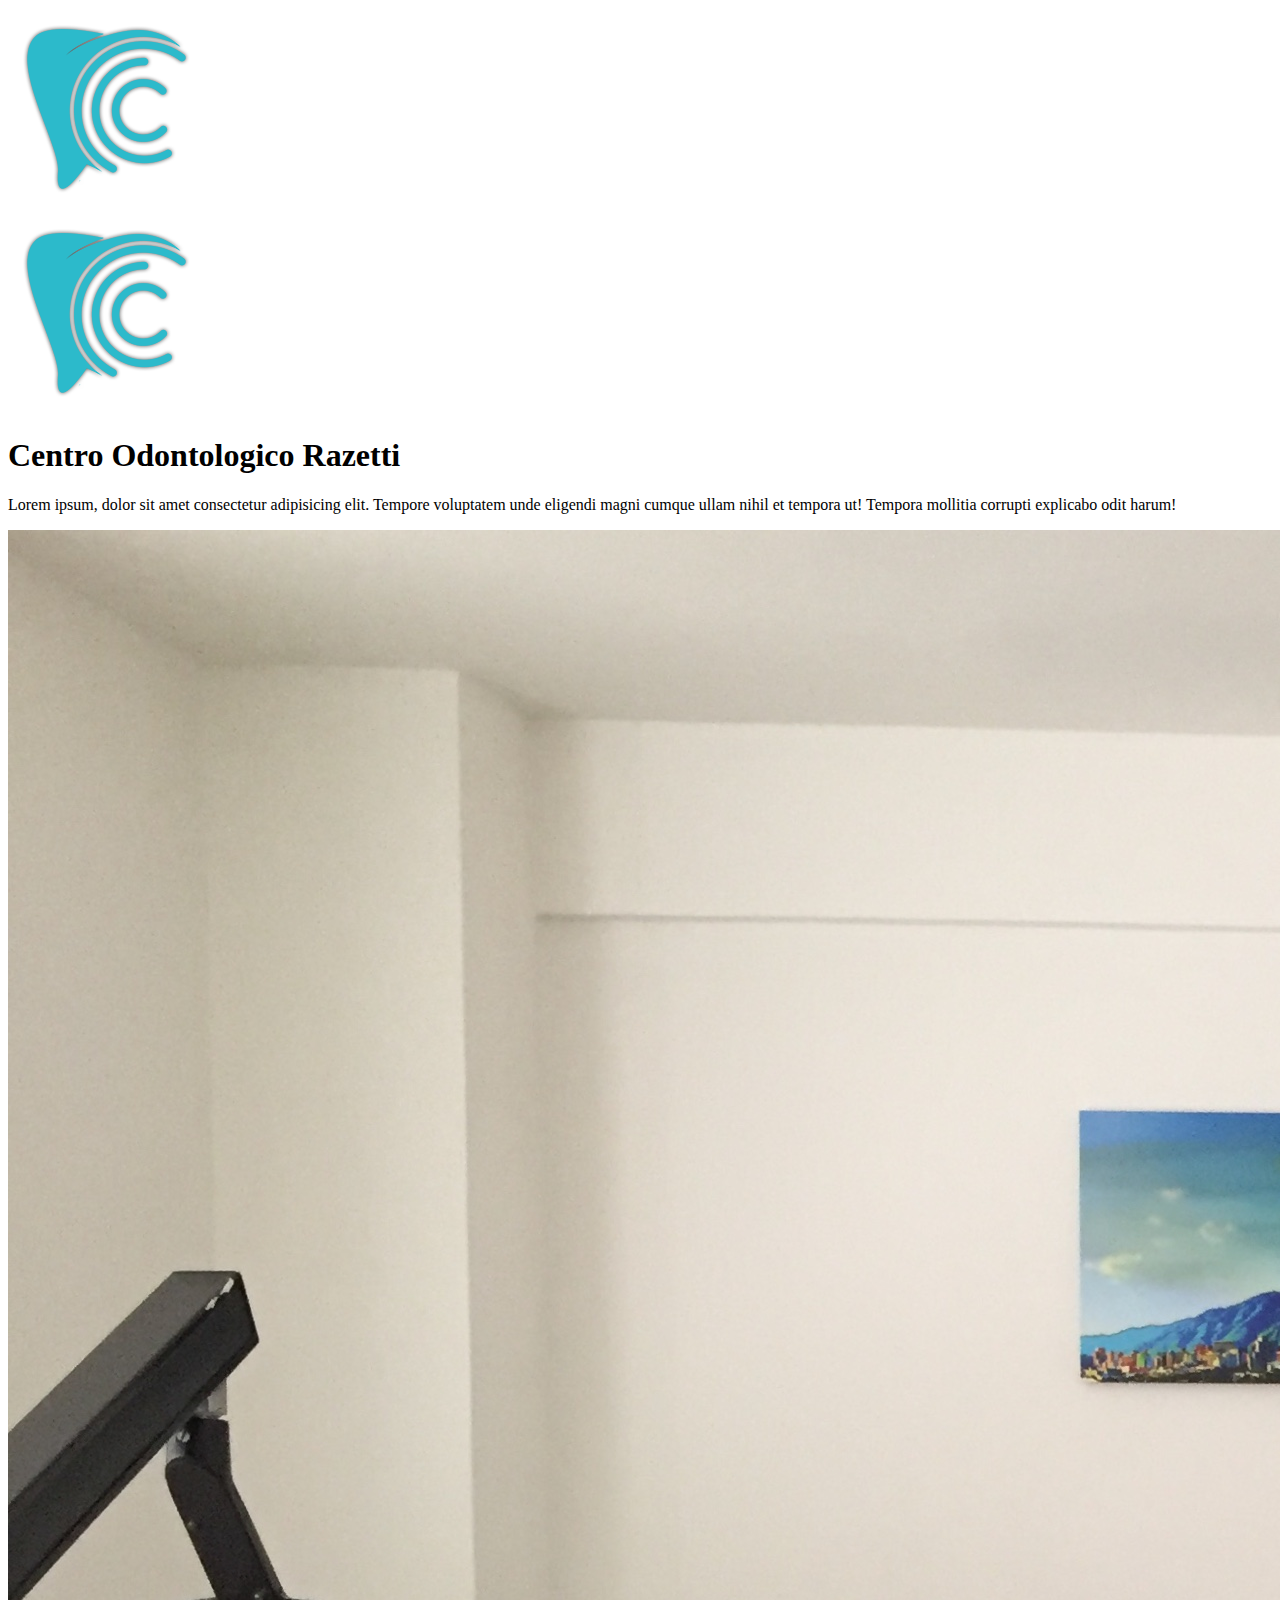
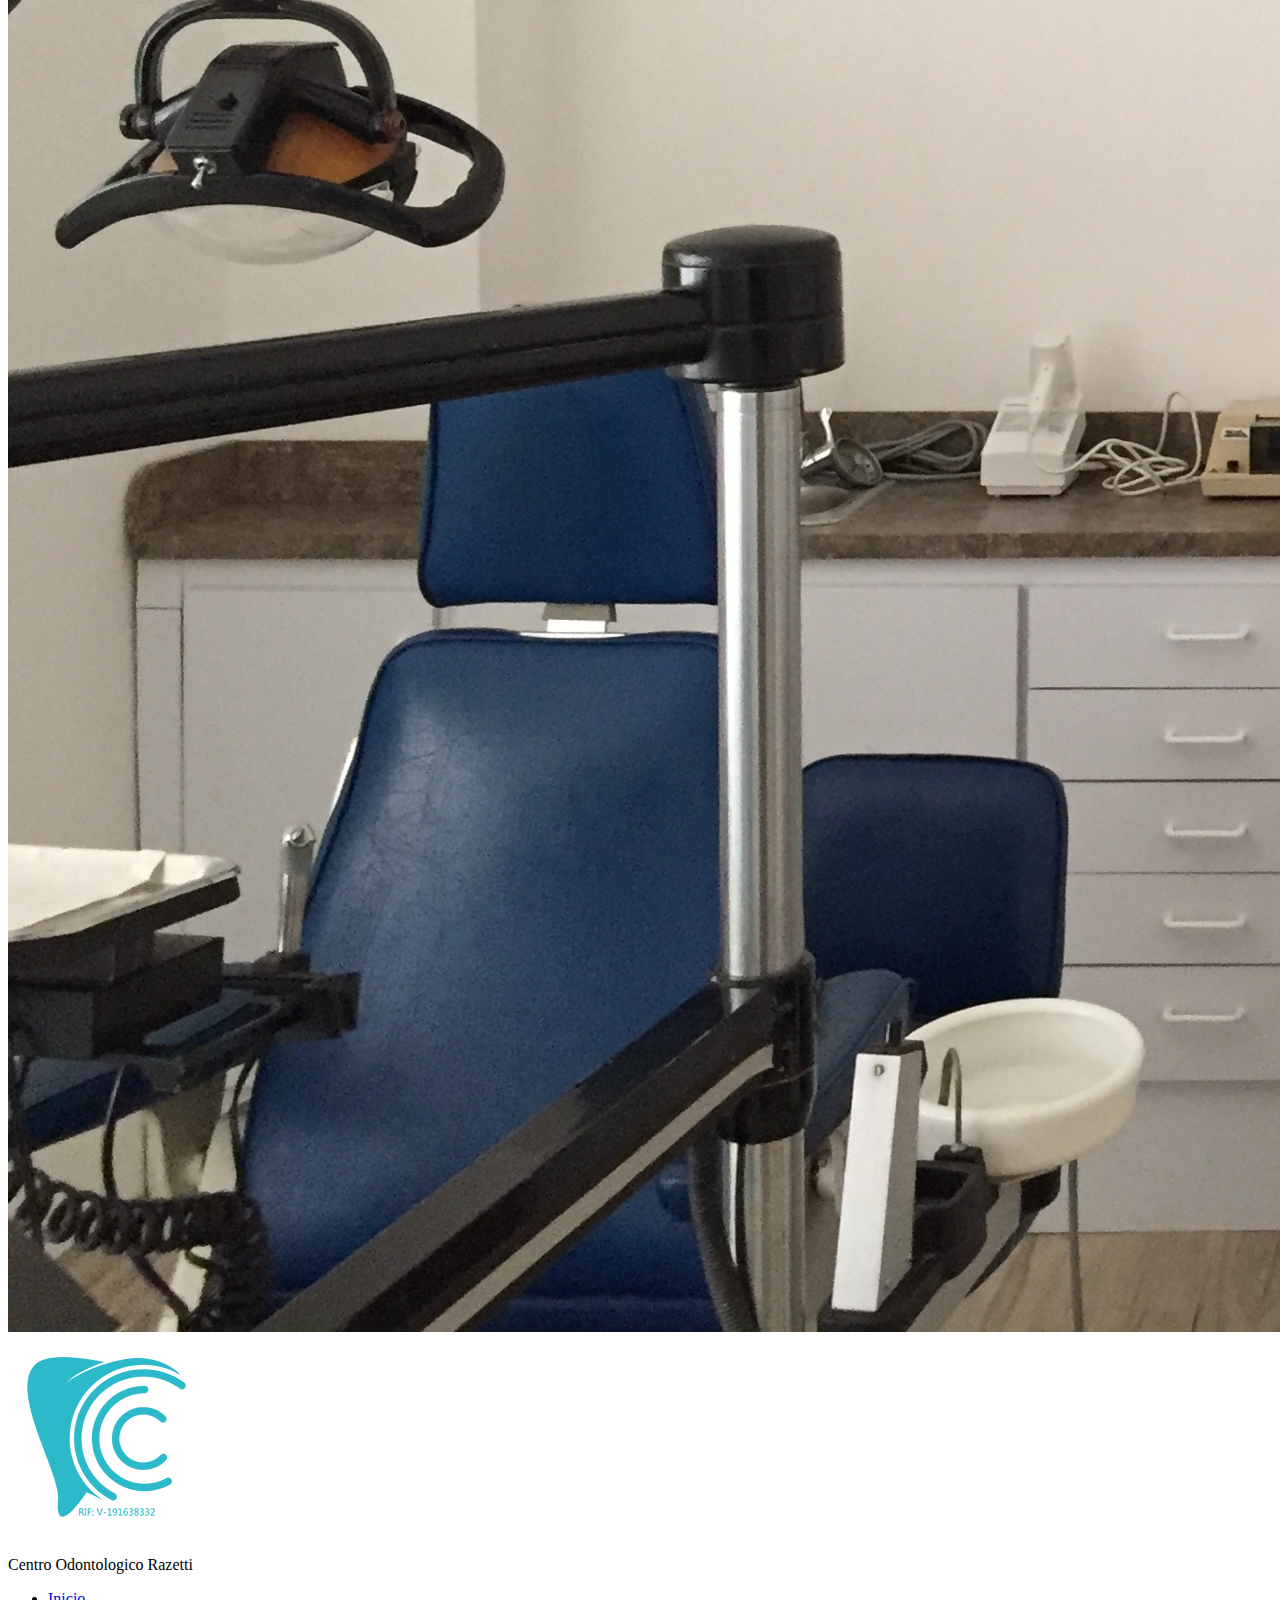
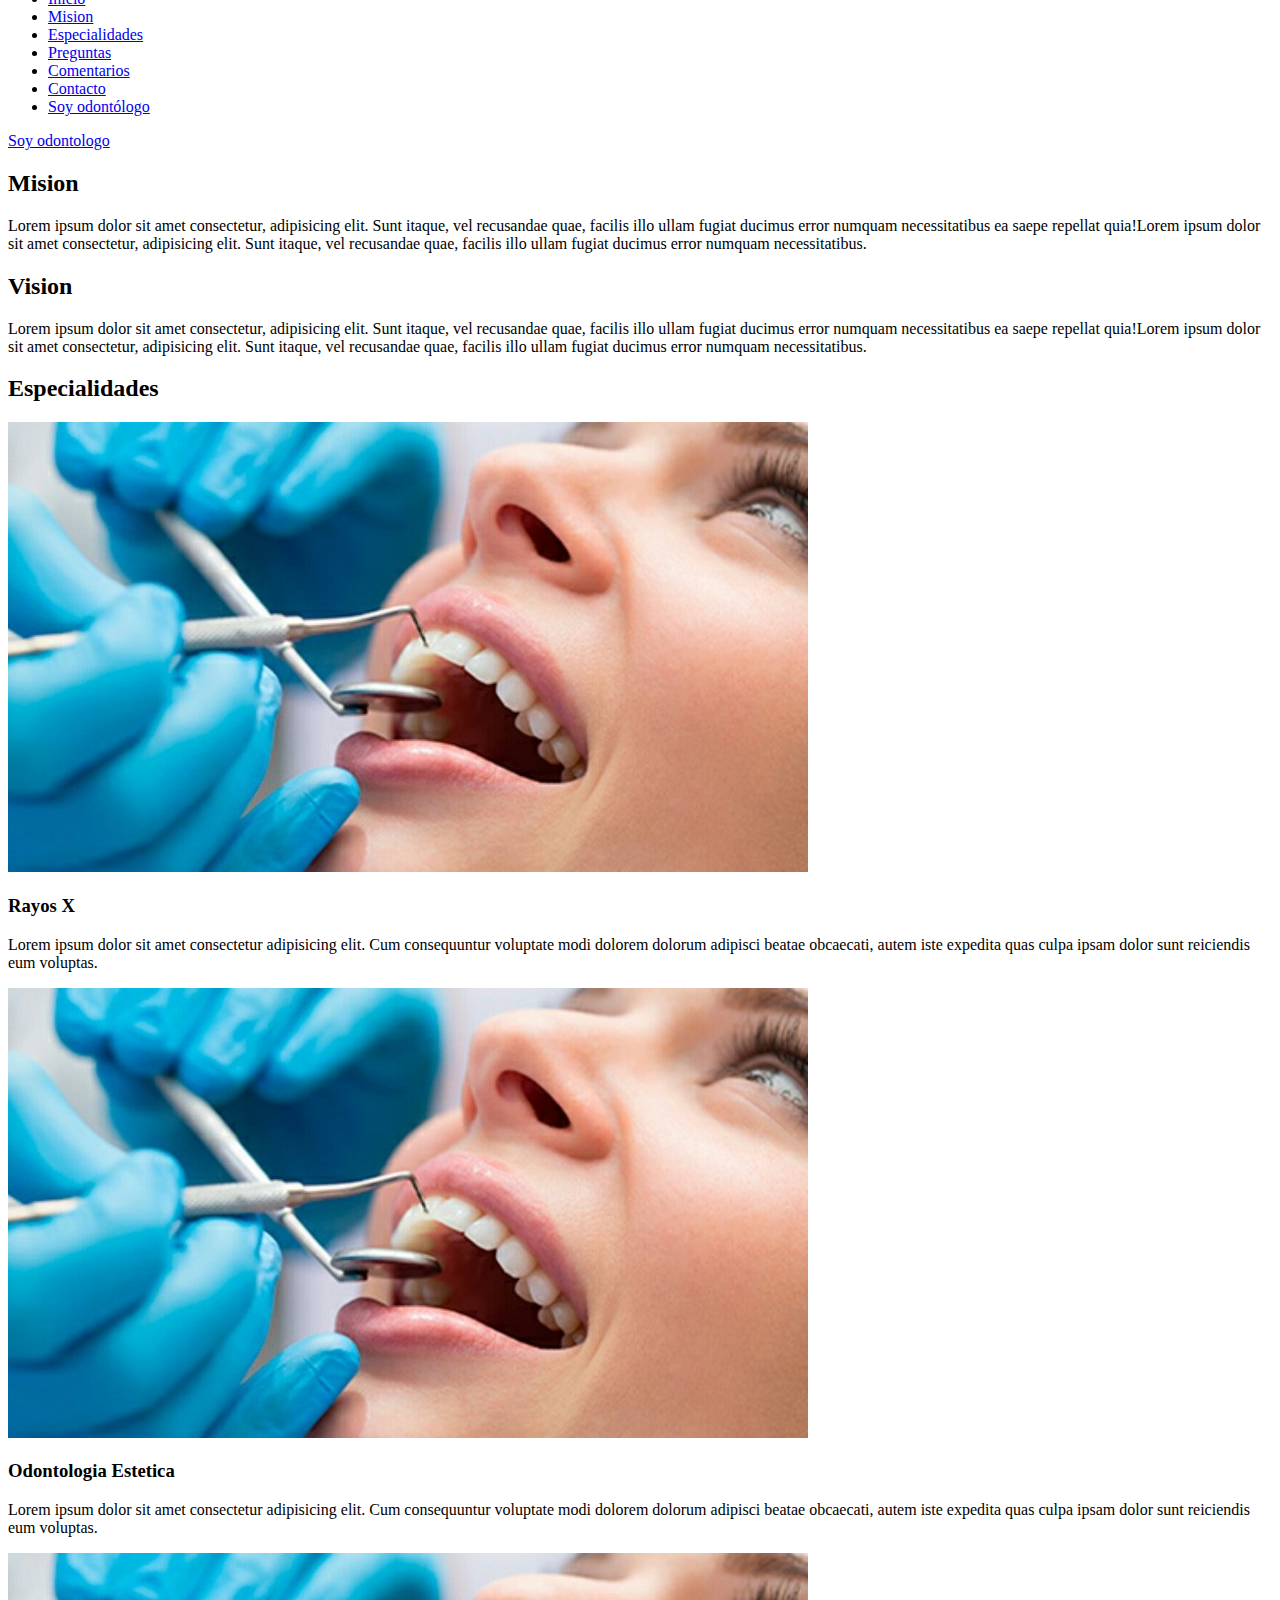
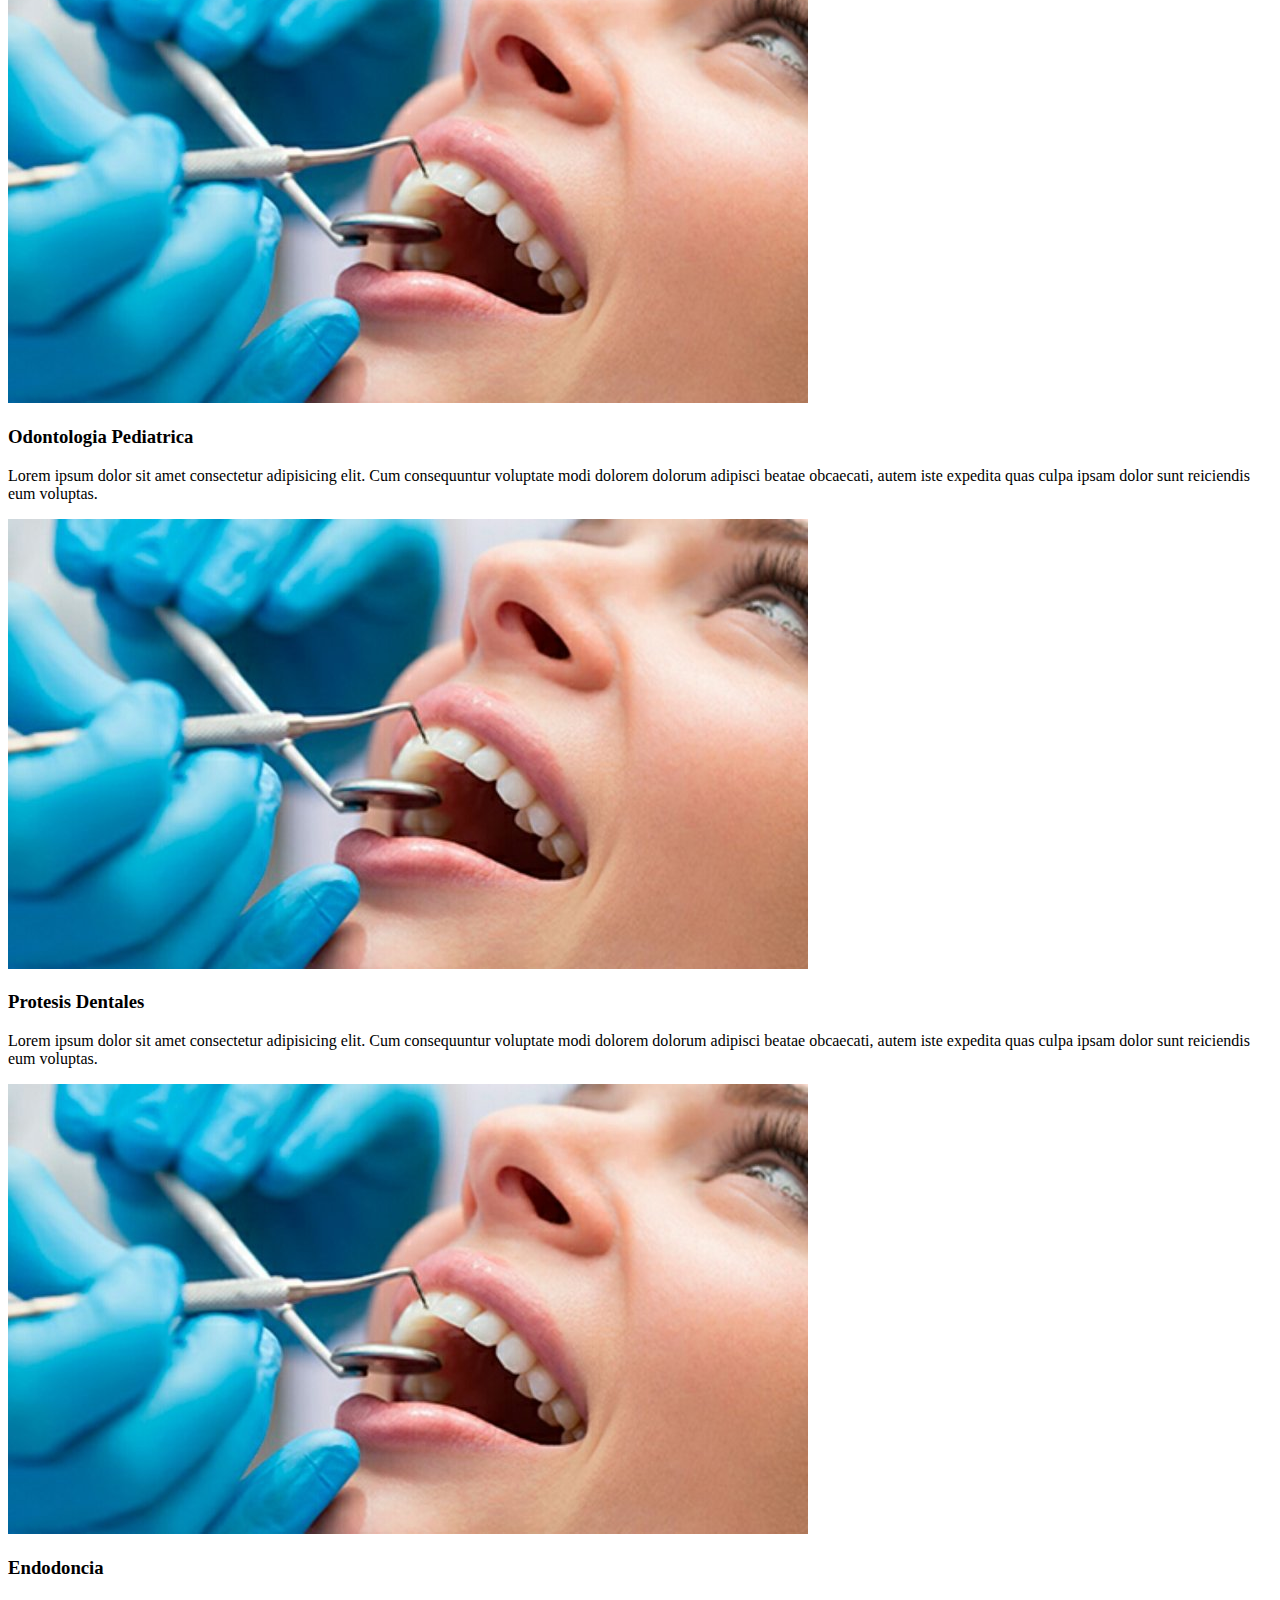
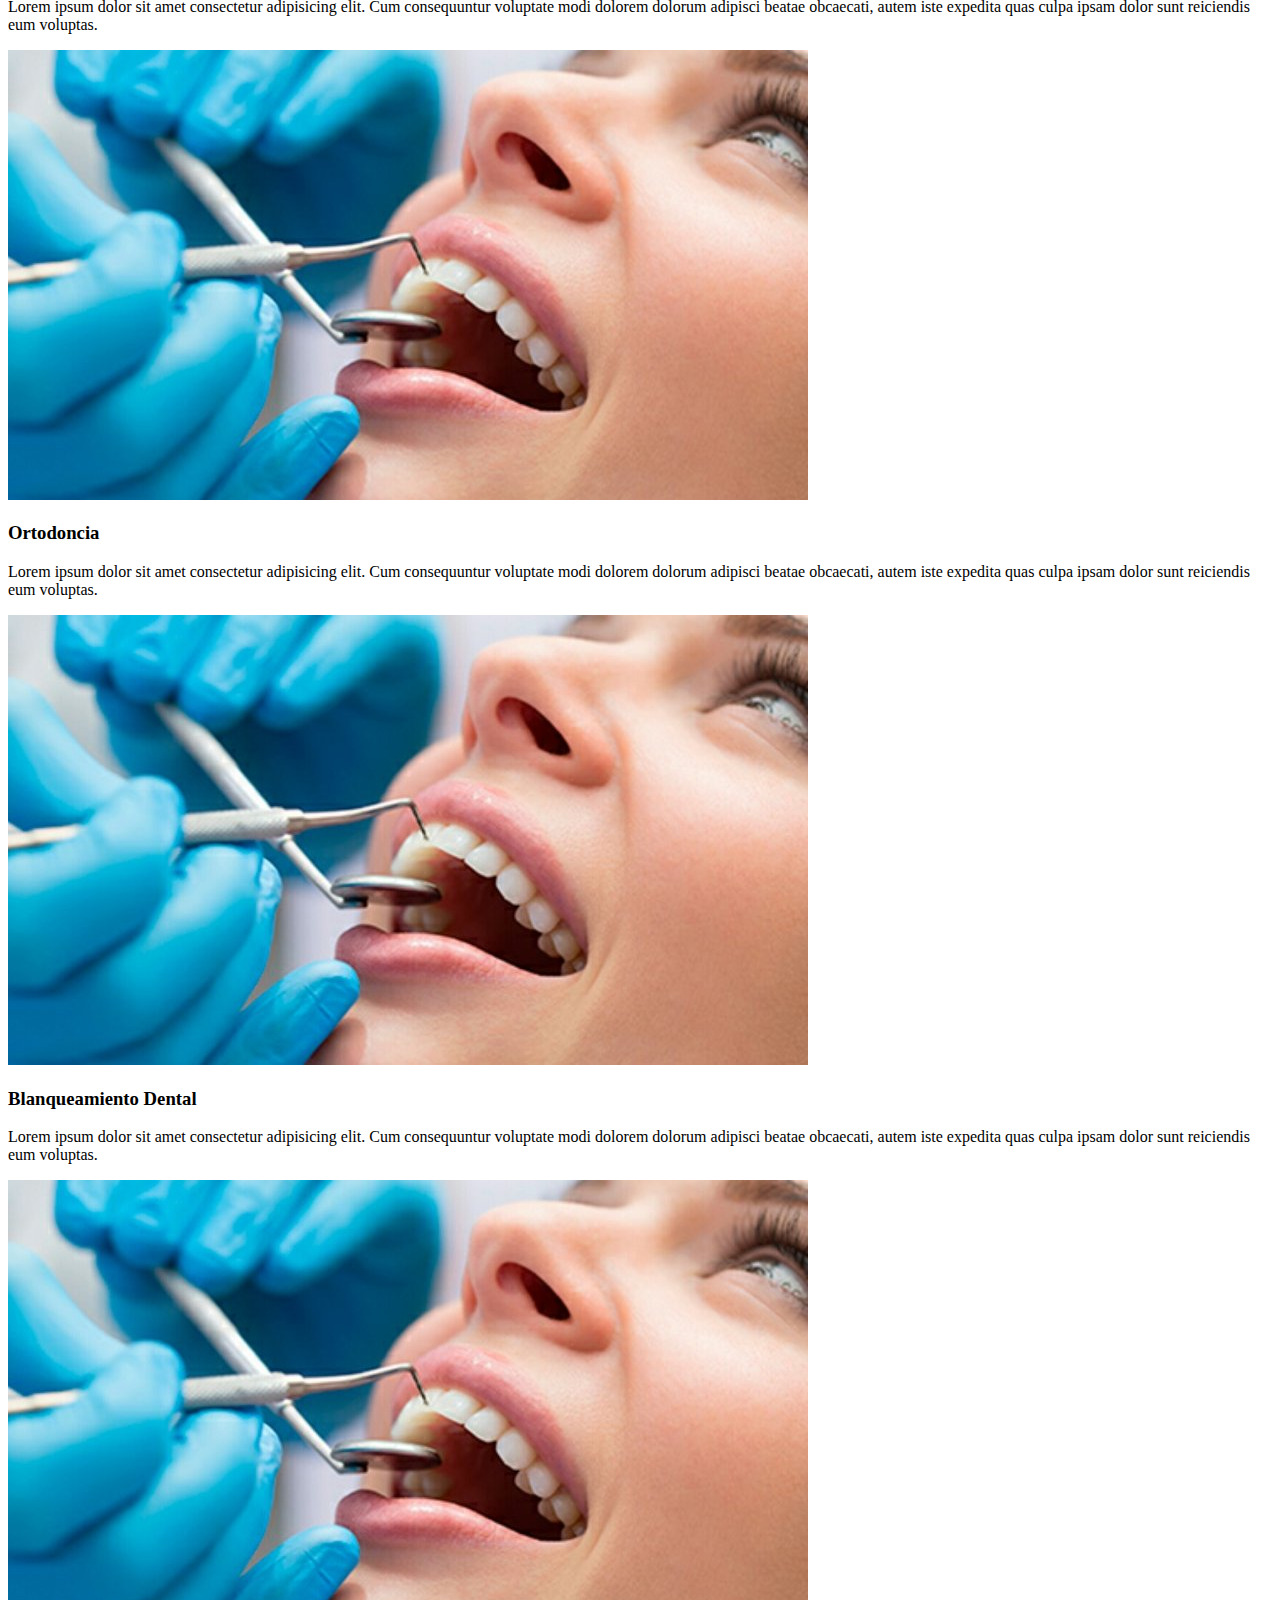
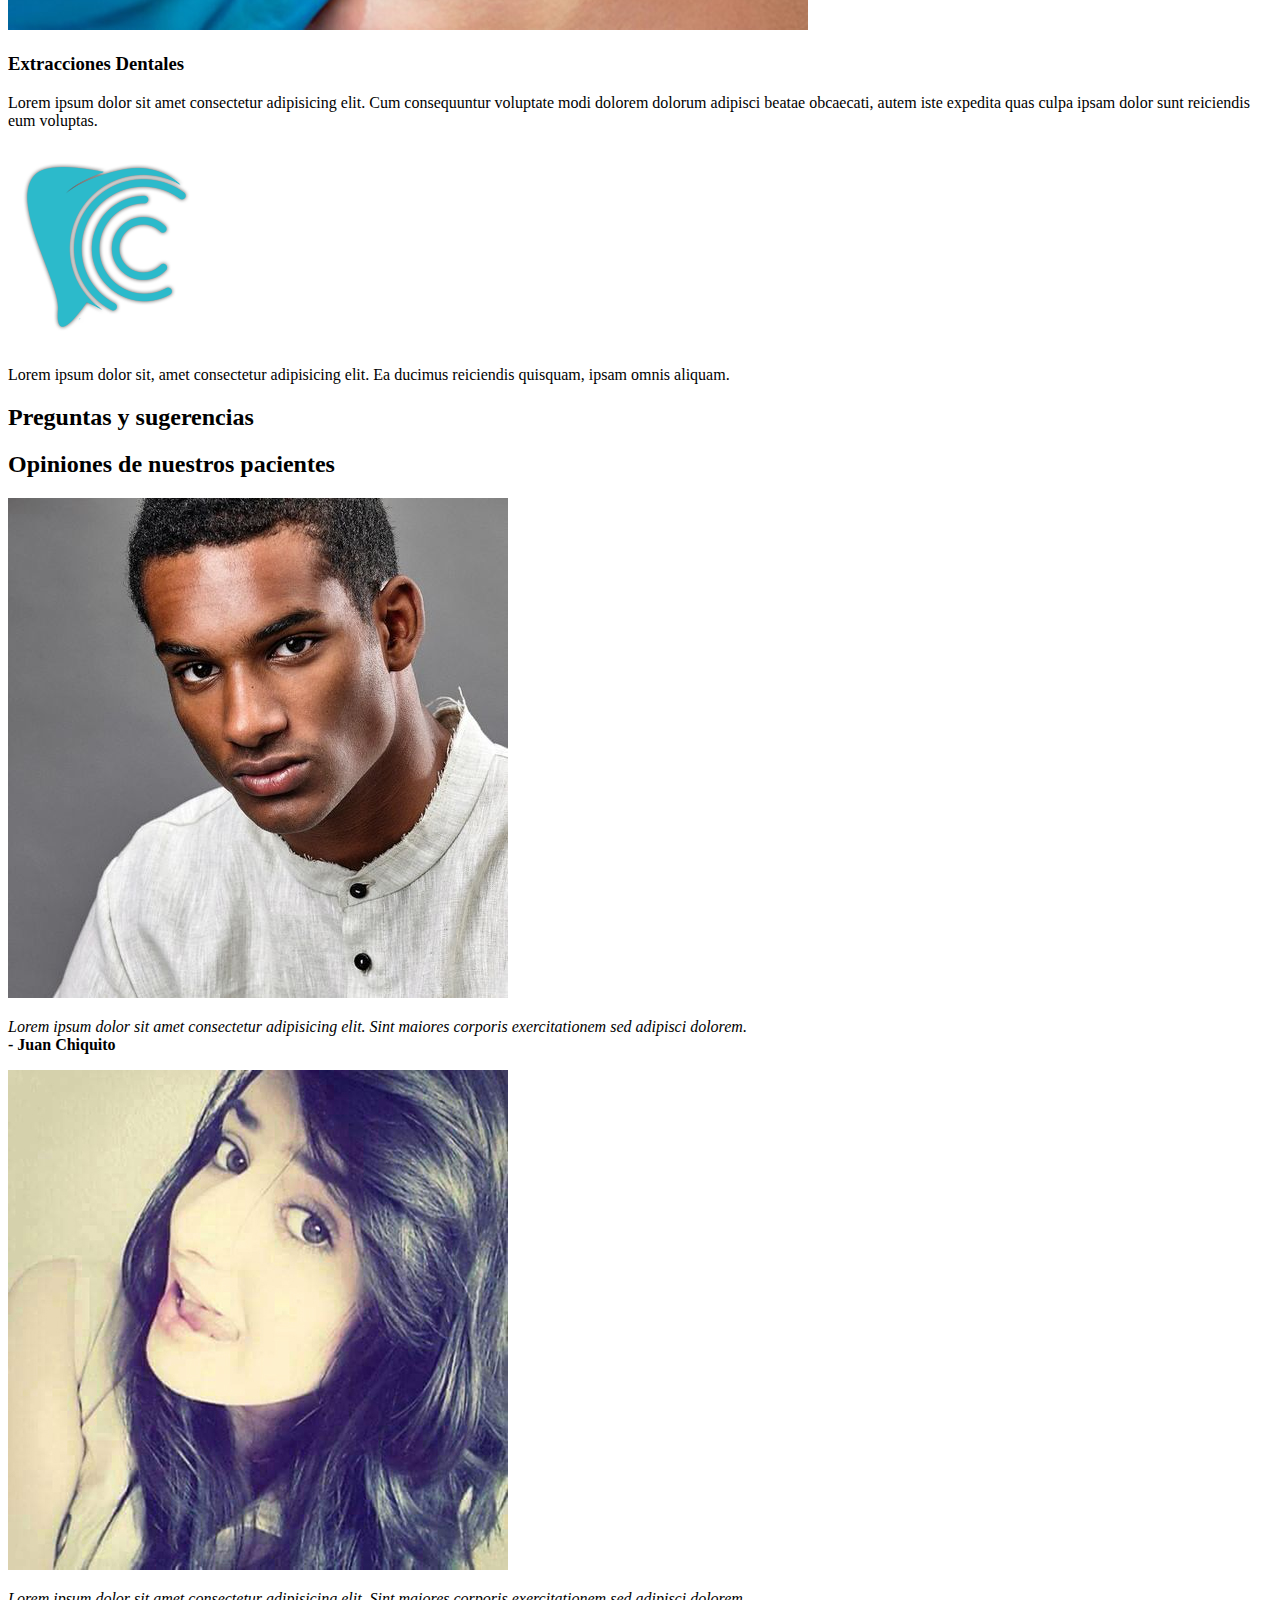
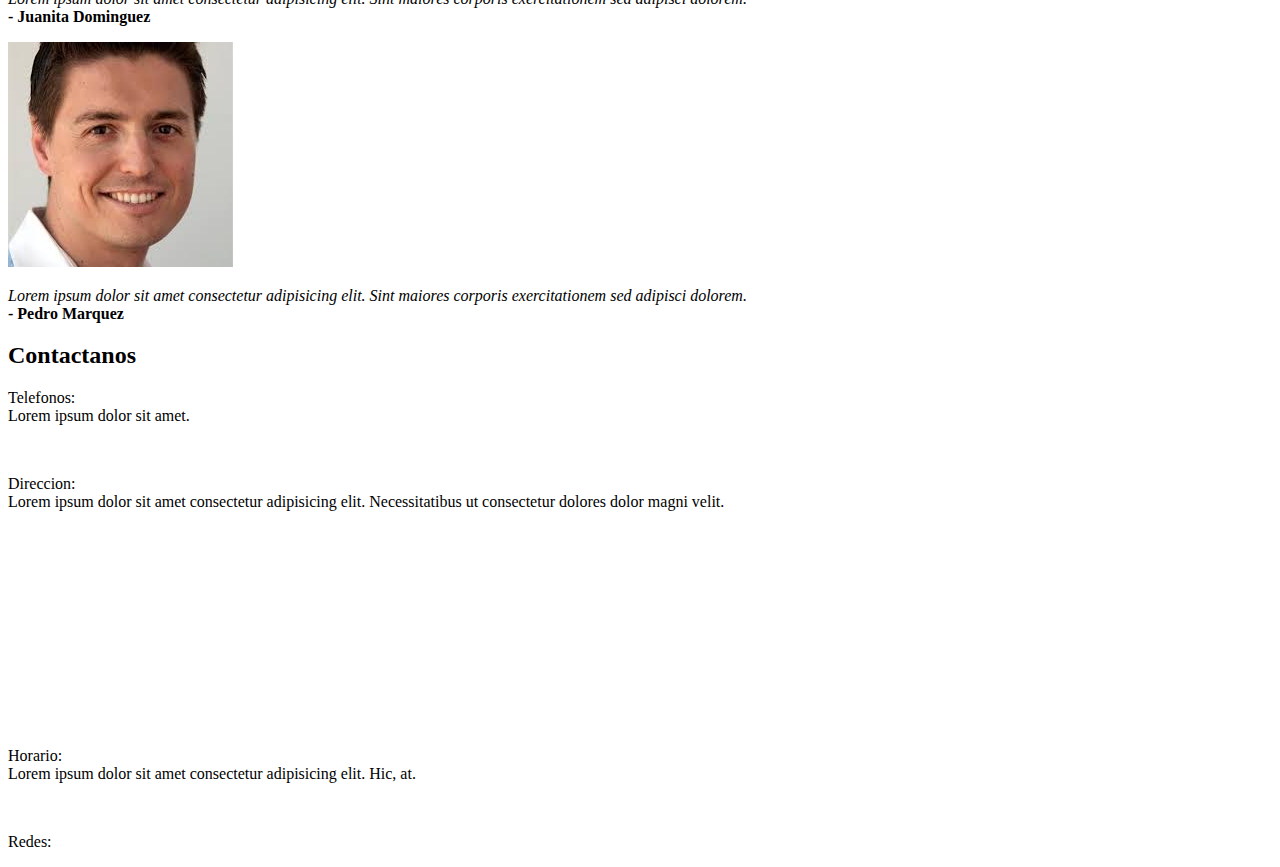
==== index.html @ 2d40ee61 "detalles version movil" ====
<!DOCTYPE html>
<html lang="en">

<head>
  <!-- Required meta tags -->
  <link rel="icon" href="Assets/Logos/icon.png">

  <!-- Required meta tags -->
  <meta charset="utf-8">
  <meta name="viewport" content="width=device-width, initial-scale=1">
  <link rel="stylesheet" href="https://use.fontawesome.com/releases/v5.4.1/css/all.css"
    integrity="sha384-5sAR7xN1Nv6T6+dT2mhtzEpVJvfS3NScPQTrOxhwjIuvcA67KV2R5Jz6kr4abQsz" crossorigin="anonymous">
  <link href="https://fonts.googleapis.com/css?family=Montserrat|Open+Sans" rel="stylesheet">
  <link rel="stylesheet" href="CSS/index.css">
  <title>Centro Odontologico Razetti</title>
</head>

<body>
  <div id="wrapper">
    <header>
      <div id="side__social">
        <a href="https://www.facebook.com/odontorazetti/" target="_blank"><i
            class="social fab fa-facebook-square my-3"></i></a>
        <a href="https://www.instagram.com/odontorazetti/" target="_blank"><i
            class="social fab fa-instagram my-3"></i></a>
        <a href="api.whatsapp.com/send?phone=584126186427"><i class="social fab fa-whatsapp-square my-3"
            target="_blank"></i></a>
        <a href=""><i class=" social fas fa-phone-square my-3"></i></a>
        <a href=""><i class="fas fa-envelope social my-3"></i></a>
      </div>
      <div id="header__image">
        <img src="Assets/Logos/LogoAzul_ss.png" alt="">
      </div>
      <div id="header__text">
        <img id="imgHeader" src="Assets/Logos/LogoAzul_ss.png" alt="">
        <h1>Centro Odontologico Razetti</h1>
        <p>Lorem ipsum, dolor sit amet consectetur adipisicing elit. Tempore voluptatem unde eligendi magni cumque ullam
          nihil et tempora ut! Tempora mollitia corrupti explicabo odit harum!</p>
        <img id="imgHeader2" src="Assets/Fotos/IMG_8356.jpg" alt="">
      </div>
    </header>
    <div id="navBar">
      <img src="Assets/Logos/LogoAzul_s.png" alt="Logo del centro odontologico Razetti">
      <p>Centro Odontologico Razetti</p>
        <ul>
          <li><a href="#wrapper" class="active" data-scrollspy="#wrapper">Inicio</a></li>
          <li><a href="#misVis" data-scrollspy="#misVis">Mision</a></li>
          <li><a href="#especialidades" data-scrollspy="#especialidades">Especialidades</a></li>
          <li><a href="#formulario" data-scrollspy="#formulario">Preguntas</a></li>
          <li><a href="#opiniones" data-scrollspy="#opiniones">Comentarios</a></li>
          <li><a href="#contacto" data-scrollspy="#contacto">Contacto</a></li>
          <li id="CTAOd"><a href="odontologos.html">Soy odontólogo</a></li>
        </ul>
      <div id="menuPhone">
        <a href="odontologos.html">Soy odontologo</a>
      </div>
    </div>
    <main>
      <div id="misVis">
        <div id="mision">
          <h2>Mision</h2>
          <p>Lorem ipsum dolor sit amet consectetur, adipisicing elit. Sunt itaque, vel recusandae quae, facilis illo
            ullam fugiat ducimus error numquam necessitatibus ea saepe repellat quia!Lorem ipsum dolor sit amet
            consectetur, adipisicing elit. Sunt itaque, vel recusandae quae, facilis illo ullam fugiat ducimus error
            numquam necessitatibus.</p>
        </div>
        <div id="vision">
          <h2>Vision</h2>
          <p>Lorem ipsum dolor sit amet consectetur, adipisicing elit. Sunt itaque, vel recusandae quae, facilis illo
            ullam fugiat ducimus error numquam necessitatibus ea saepe repellat quia!Lorem ipsum dolor sit amet
            consectetur, adipisicing elit. Sunt itaque, vel recusandae quae, facilis illo ullam fugiat ducimus error
            numquam necessitatibus.</p>
        </div>
      </div>
      <div id="especialidades">
        <h2>Especialidades</h2>
        <div class="especialidad">
          <div class="especialidad__imagen">
            <img src="Assets/Imagenes/odontologia-umsa.jpg" alt="">
          </div>
          <div class="especialidad__texto">
            <h3>Rayos X</h3>
            <p>Lorem ipsum dolor sit amet consectetur adipisicing elit. Cum consequuntur voluptate modi dolorem dolorum
              adipisci beatae obcaecati, autem iste expedita quas culpa ipsam dolor sunt reiciendis eum voluptas.</p>
          </div>
        </div>
        <div class="especialidad reverse">
          <div class="especialidad__imagen">
            <img src="Assets/Imagenes/odontologia-umsa.jpg" alt="">
          </div>
          <div class="especialidad__texto">
            <h3>Odontologia Estetica</h3>
            <p>Lorem ipsum dolor sit amet consectetur adipisicing elit. Cum consequuntur voluptate modi dolorem dolorum
              adipisci beatae obcaecati, autem iste expedita quas culpa ipsam dolor sunt reiciendis eum voluptas.</p>
          </div>
        </div>
        <div class="especialidad">
          <div class="especialidad__imagen">
            <img src="Assets/Imagenes/odontologia-umsa.jpg" alt="">
          </div>
          <div class="especialidad__texto">
            <h3>Odontologia Pediatrica</h3>
            <p>Lorem ipsum dolor sit amet consectetur adipisicing elit. Cum consequuntur voluptate modi dolorem dolorum
              adipisci beatae obcaecati, autem iste expedita quas culpa ipsam dolor sunt reiciendis eum voluptas.</p>
          </div>
        </div>
        <div class="especialidad reverse">
          <div class="especialidad__imagen">
            <img src="Assets/Imagenes/odontologia-umsa.jpg" alt="">
          </div>
          <div class="especialidad__texto">
            <h3>Protesis Dentales</h3>
            <p>Lorem ipsum dolor sit amet consectetur adipisicing elit. Cum consequuntur voluptate modi dolorem dolorum
              adipisci beatae obcaecati, autem iste expedita quas culpa ipsam dolor sunt reiciendis eum voluptas.</p>
          </div>
        </div>
        <div class="especialidad">
          <div class="especialidad__imagen">
            <img src="Assets/Imagenes/odontologia-umsa.jpg" alt="">
          </div>
          <div class="especialidad__texto">
            <h3>Endodoncia</h3>
            <p>Lorem ipsum dolor sit amet consectetur adipisicing elit. Cum consequuntur voluptate modi dolorem dolorum
              adipisci beatae obcaecati, autem iste expedita quas culpa ipsam dolor sunt reiciendis eum voluptas.</p>
          </div>
        </div>
        <div class="especialidad reverse">
          <div class="especialidad__imagen">
            <img src="Assets/Imagenes/odontologia-umsa.jpg" alt="">
          </div>
          <div class="especialidad__texto">
            <h3>Ortodoncia</h3>
            <p>Lorem ipsum dolor sit amet consectetur adipisicing elit. Cum consequuntur voluptate modi dolorem dolorum
              adipisci beatae obcaecati, autem iste expedita quas culpa ipsam dolor sunt reiciendis eum voluptas.</p>
          </div>
        </div>
        <div class="especialidad">
          <div class="especialidad__imagen">
            <img src="Assets/Imagenes/odontologia-umsa.jpg" alt="">
          </div>
          <div class="especialidad__texto">
            <h3>Blanqueamiento Dental</h3>
            <p>Lorem ipsum dolor sit amet consectetur adipisicing elit. Cum consequuntur voluptate modi dolorem dolorum
              adipisci beatae obcaecati, autem iste expedita quas culpa ipsam dolor sunt reiciendis eum voluptas.</p>
          </div>
        </div>
        <div class="especialidad reverse">
          <div class="especialidad__imagen">
            <img src="Assets/Imagenes/odontologia-umsa.jpg" alt="">
          </div>
          <div class="especialidad__texto">
            <h3>Extracciones Dentales</h3>
            <p>Lorem ipsum dolor sit amet consectetur adipisicing elit. Cum consequuntur voluptate modi dolorem dolorum
              adipisci beatae obcaecati, autem iste expedita quas culpa ipsam dolor sunt reiciendis eum voluptas.</p>
          </div>
        </div>
      </div>
      <div id="formulario">
        <div id="imgFormulario">
          <img src="Assets/Logos/LogoAzul_ss.png" alt="">
          <p>Lorem ipsum dolor sit, amet consectetur adipisicing elit. Ea ducimus reiciendis quisquam, ipsam omnis
            aliquam.</p>
        </div>
        <div id="textoFormulario">
          <h2>Preguntas y sugerencias</h2>
          <script type="text/javascript" src="https://form.jotformz.com/jsform/90807894836675"></script>
          <!--
          
        <form>
          <div>
            <label for="name">Nombre y apellido:</label><br>
            <input type="text" id="name" />
          </div>
          <div>
            <label for="mail">Correo electronico:</label><br>
            <input type="email" id="mail" />
          </div>
          <div>
            <label for="phone">Telefono:</label><br>
            <input type="phone" id="phone" />
          </div>
          <div>
            <label for="msg">Le invitamos a hacer alguna pregunta o sugerencia:</label><br>
            <textarea id="msg" placeholder="Escriba su mensaje aqui"></textarea>
          </div>
          <input type="button" value="Enviar mensaje" class="btn">
        </form>
      -->
        </div>
      </div>
      <div id="opiniones">
        <h2>Opiniones de nuestros pacientes</h2>
        <div id="cajon__pacientes">
          <div class="paciente">
            <img src="Assets/Imagenes/man1.jpg" alt="">
            <p><cite>Lorem ipsum dolor sit amet consectetur adipisicing elit. Sint maiores corporis exercitationem sed
                adipisci dolorem.</cite><br><b>- Juan Chiquito</b></p>
          </div>
          <div class="paciente">
            <img src="Assets/Imagenes/girl1.jpg" alt="">
            <p><cite>Lorem ipsum dolor sit amet consectetur adipisicing elit. Sint maiores corporis exercitationem sed
                adipisci dolorem.</cite><br><b>- Juanita Dominguez</b></p>
          </div>
          <div class="paciente">
            <img src="Assets/Imagenes/man2.jpg" alt="">
            <p><cite>Lorem ipsum dolor sit amet consectetur adipisicing elit. Sint maiores corporis exercitationem sed
                adipisci dolorem.</cite><br><b>- Pedro Marquez</b></p>
          </div>
        </div>
      </div>
      <div id="contacto">
        <h2>Contactanos</h2>
        <div id=cajon__contacto>
          <div id="datos">
            <p><span>Telefonos:</span><br>Lorem ipsum dolor sit amet.</p><br>
            <p><span>Direccion:</span><br>Lorem ipsum dolor sit amet consectetur adipisicing elit. Necessitatibus ut
              consectetur dolores
              dolor magni velit.</p>
          </div>
          <div id="imagen">
            <iframe
              src="https://www.google.com/maps/embed?pb=!1m18!1m12!1m3!1d1140.372047021545!2d-66.90102717078244!3d10.502074318170875!2m3!1f0!2f0!3f0!3m2!1i1024!2i768!4f13.1!3m3!1m2!1s0x0%3A0x0!2zMTDCsDMwJzA3LjUiTiA2NsKwNTQnMDEuNyJX!5e1!3m2!1ses-419!2sve!4v1553221756617"
              width="100%" height="200" frameborder="1" style="border:0" allowfullscreen></iframe>
            <!--img src="Assets/Fotos/IMG_7278.jpg" alt=""-->
          </div>
          <div id="redes">
            <p><span>Horario:</span><br>Lorem ipsum dolor sit amet consectetur adipisicing elit. Hic, at.</p><br>
            <p><span>Redes:</span><br> <a href="https://api.whatsapp.com/send?phone=584126186427" target="_blank"><i
                  class="fab fa-whatsapp"></i></a> <a href="https://www.facebook.com/odontorazetti/" target="_blank"><i
                  class="fab fa-facebook"></i></a> <a href="https://www.instagram.com/odontorazetti/" target="_blank"><i
                  class="fab fa-instagram"></i></a></p>
          </div>
        </div>
      </div>
    </main>
    <script>
      window.onscroll = function () { myFunction() };

      var navbar = document.getElementById("navBar");
      var sticky = navbar.offsetTop;

      function myFunction() {
        if (window.pageYOffset >= sticky) {
          navbar.classList.add("sticky")
        } else {
          navbar.classList.remove("sticky");
        }
      }
    </script>
  </div>
  <!--Start of Tawk.to Script-->
  <script type="text/javascript">
    var Tawk_API = Tawk_API || {}, Tawk_LoadStart = new Date();
    (function () {
      var s1 = document.createElement("script"), s0 = document.getElementsByTagName("script")[0];
      s1.async = true;
      s1.src = 'https://embed.tawk.to/5c956333101df77a8be405fd/default';
      s1.charset = 'UTF-8';
      s1.setAttribute('crossorigin', '*');
      s0.parentNode.insertBefore(s1, s0);
    })();
  </script>
  <!--End of Tawk.to Script-->
</body>

</html>
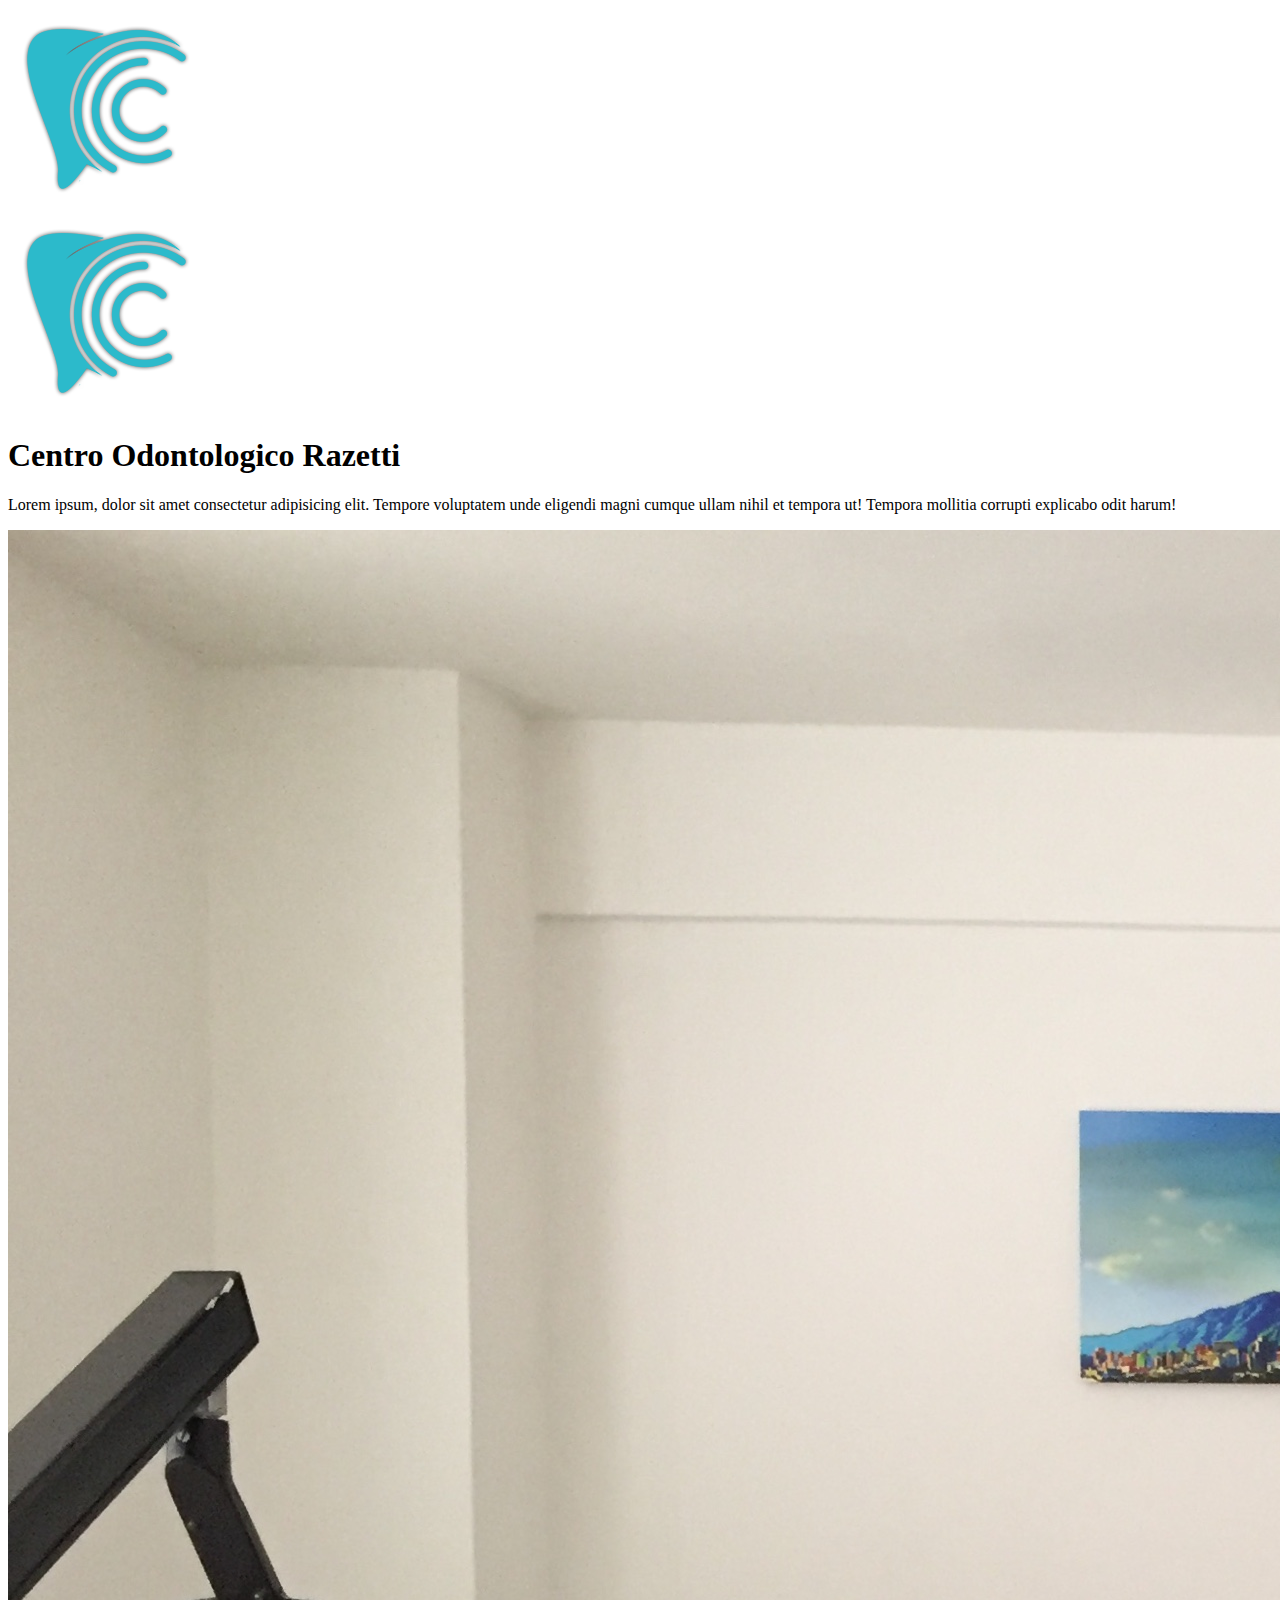
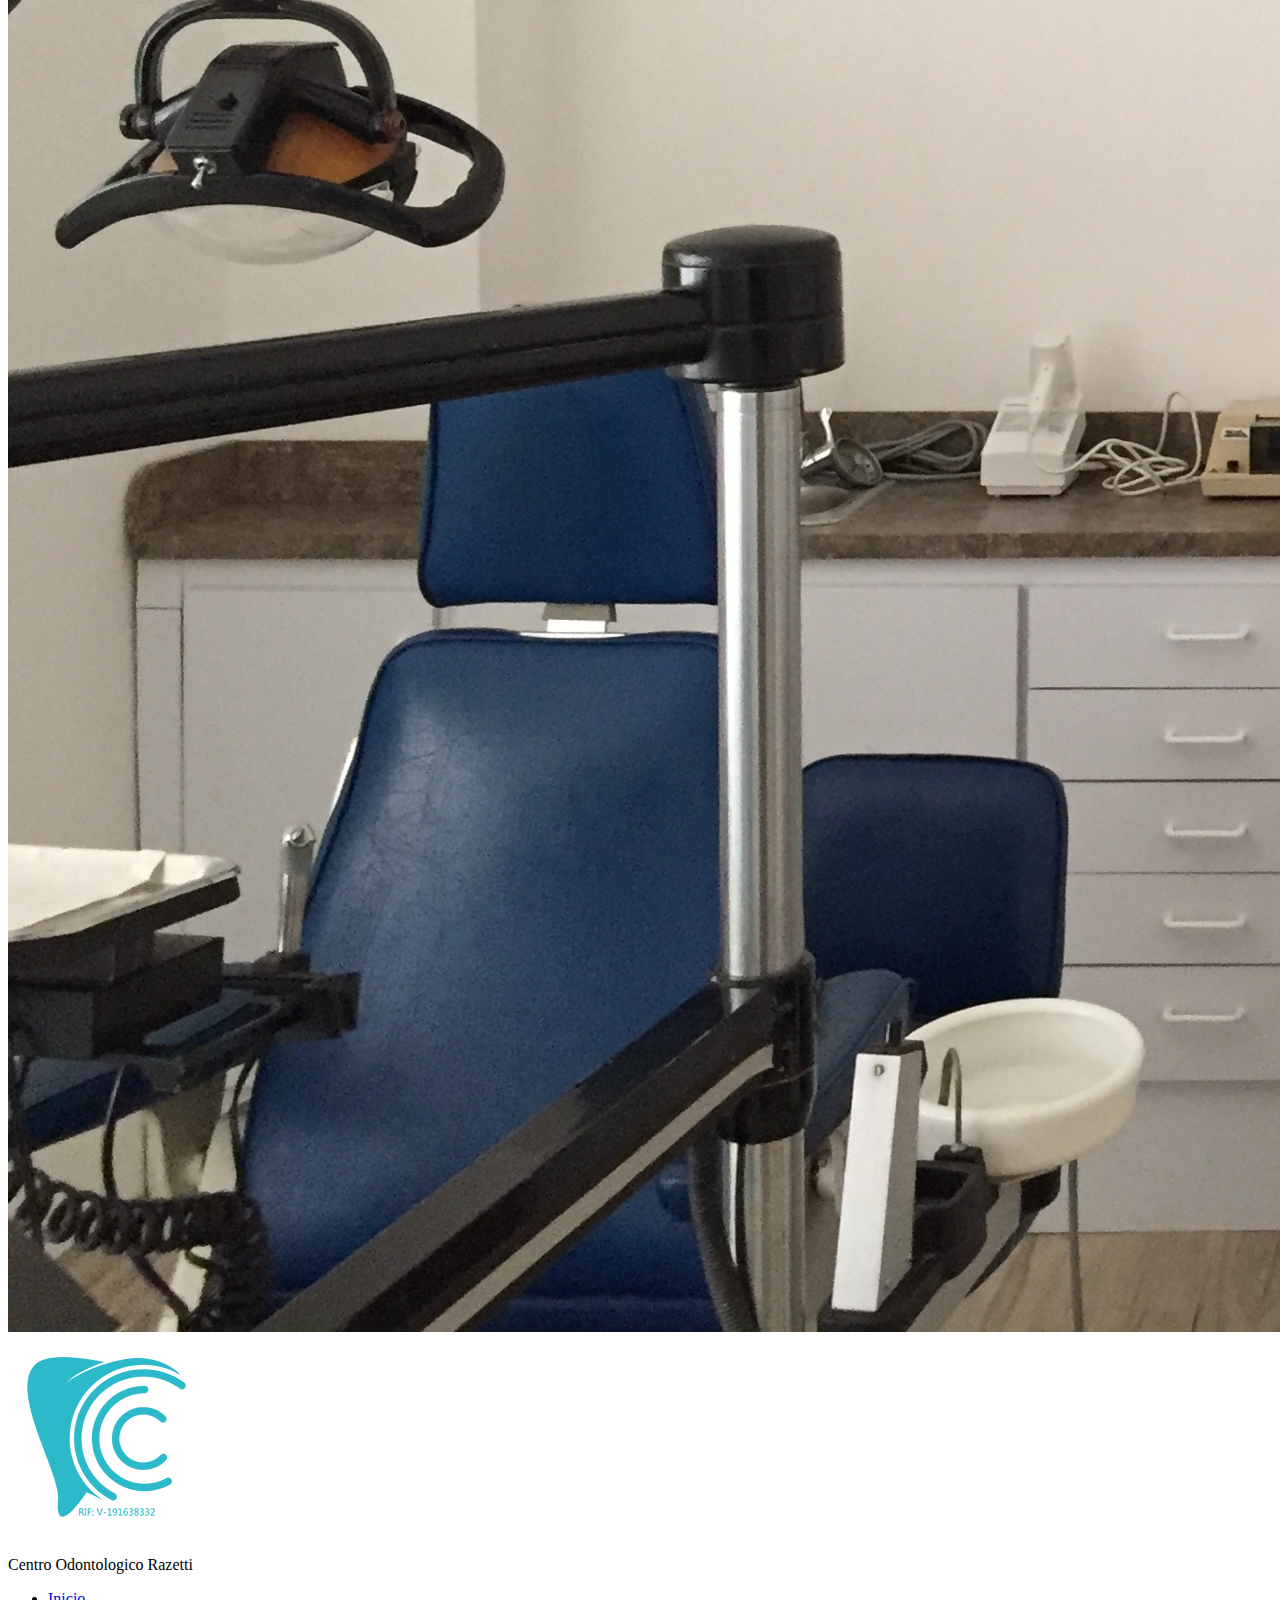
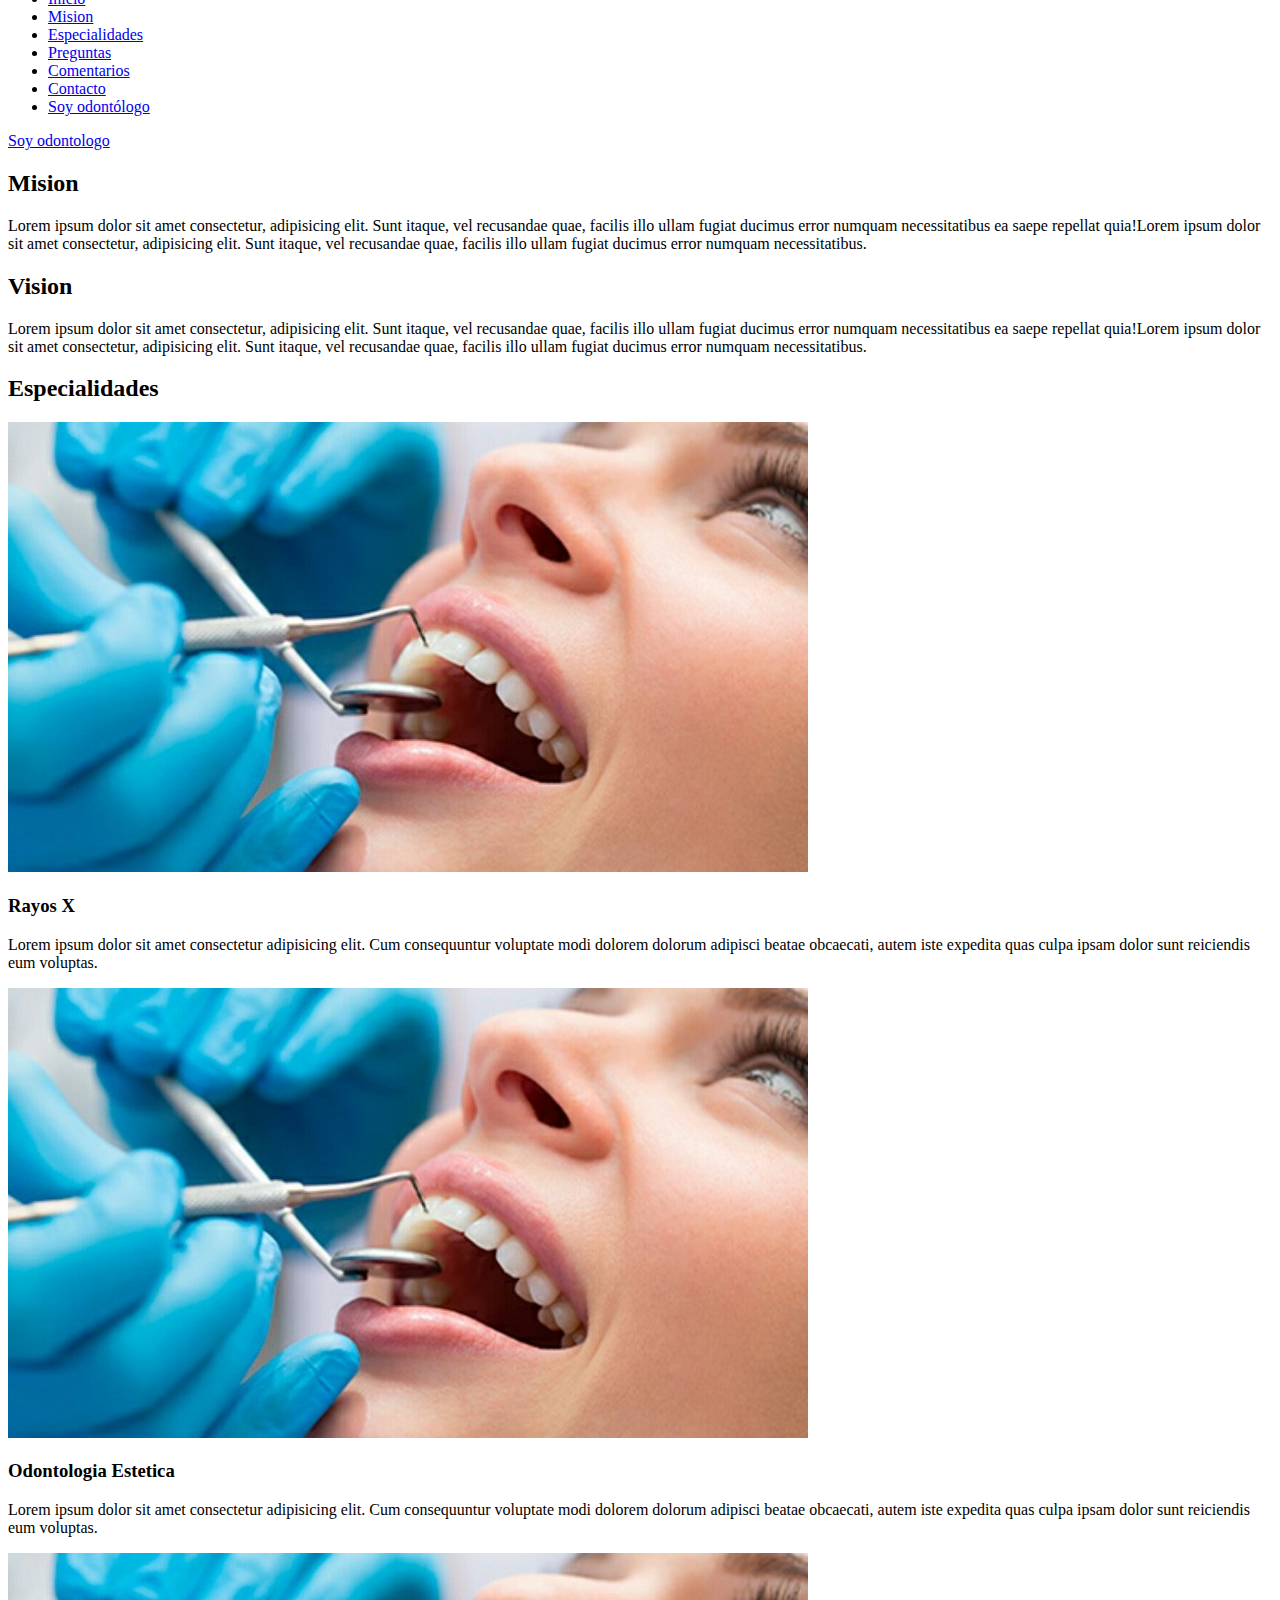
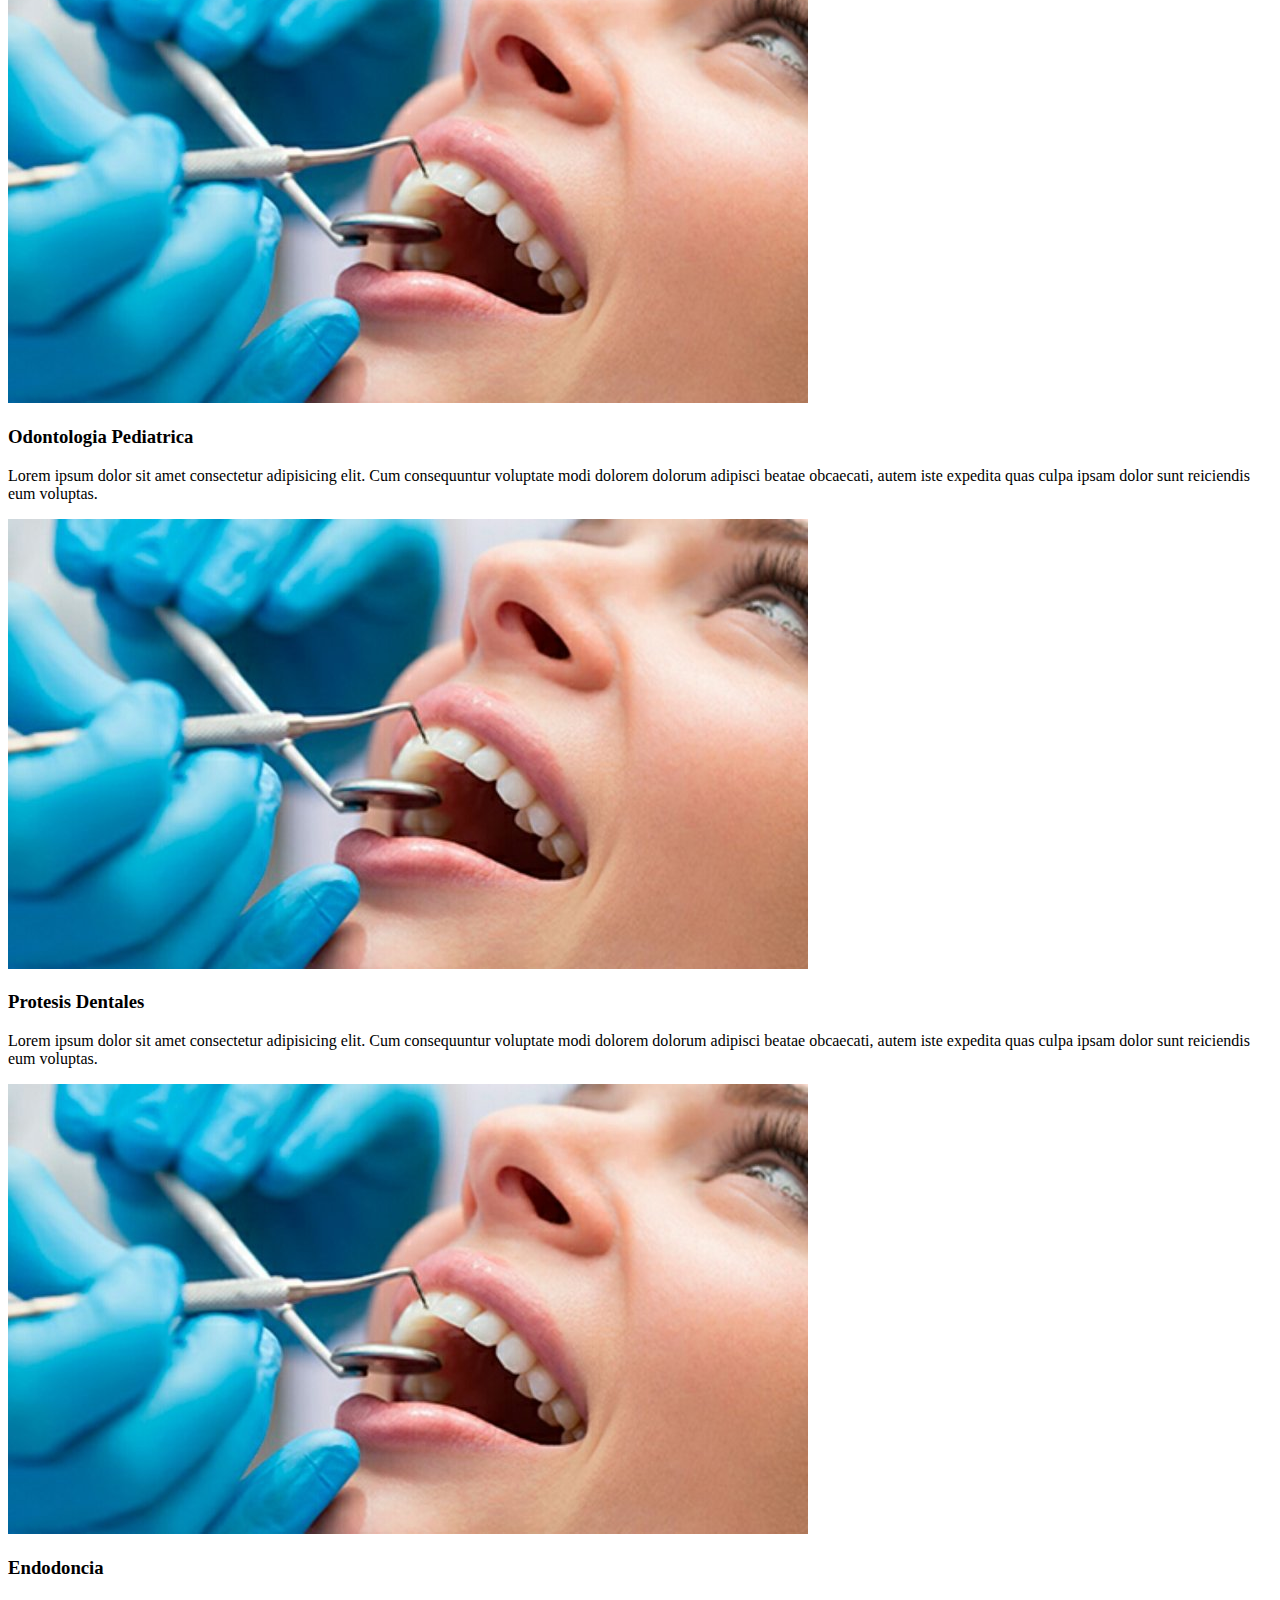
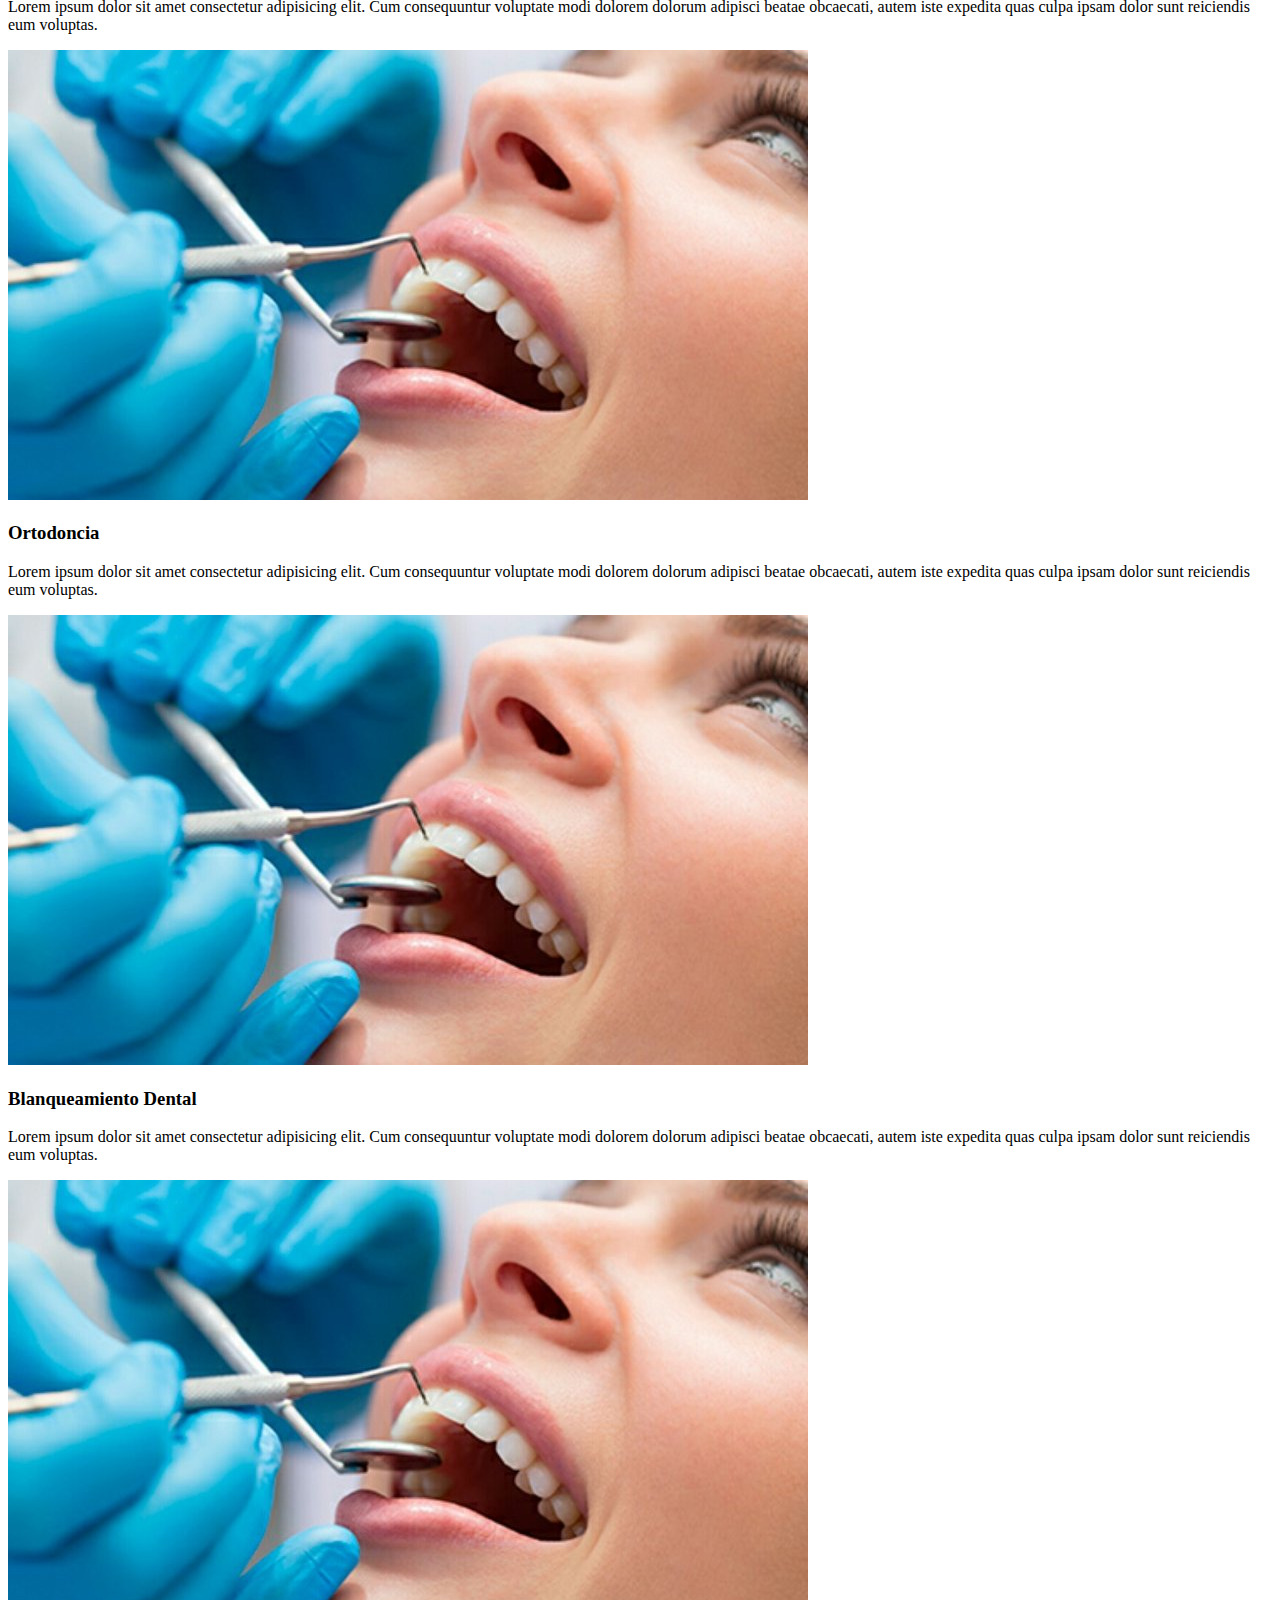
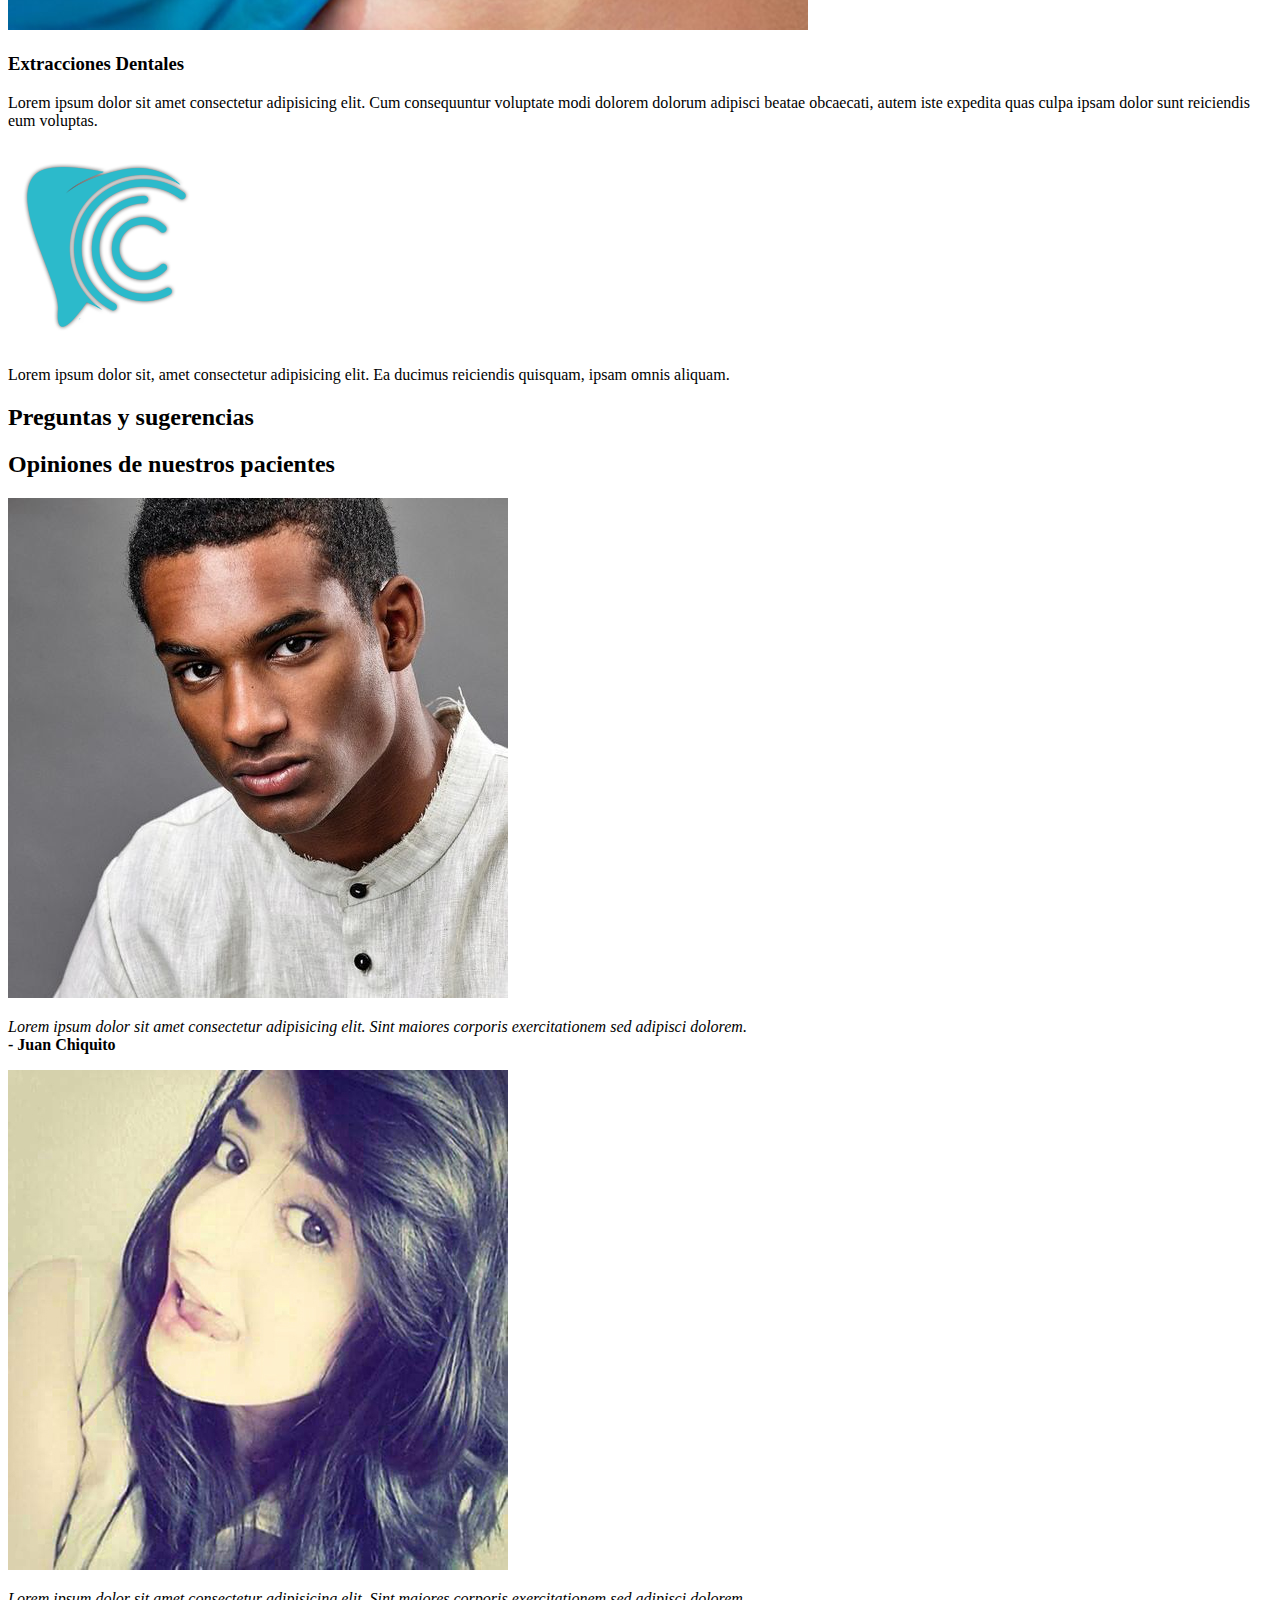
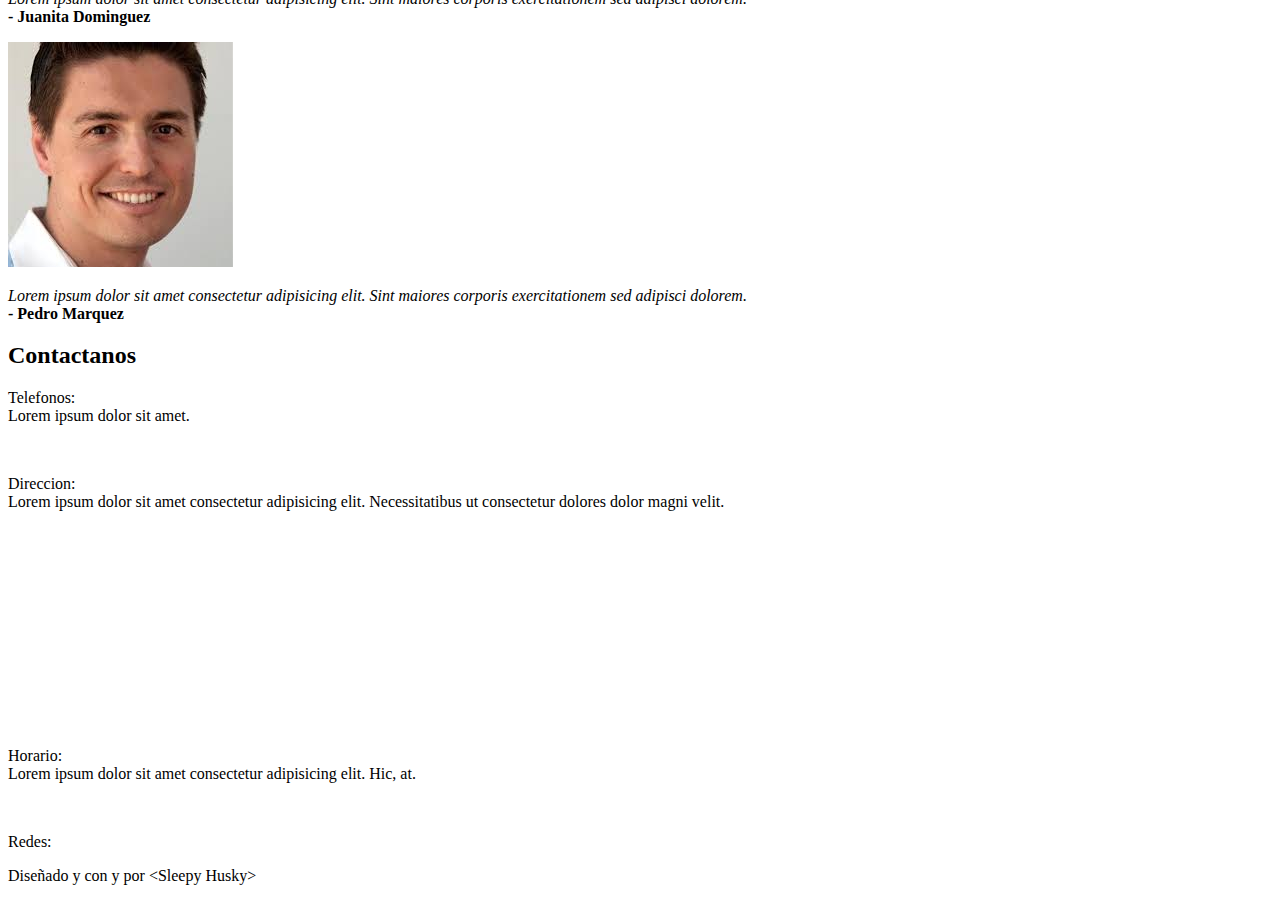
==== commit f4d1a605: "Banner Sleepy Husky" ====
--- a/index.html
+++ b/index.html
@@ -42,15 +42,15 @@
     <div id="navBar">
       <img src="Assets/Logos/LogoAzul_s.png" alt="Logo del centro odontologico Razetti">
       <p>Centro Odontologico Razetti</p>
-        <ul>
-          <li><a href="#wrapper" class="active" data-scrollspy="#wrapper">Inicio</a></li>
-          <li><a href="#misVis" data-scrollspy="#misVis">Mision</a></li>
-          <li><a href="#especialidades" data-scrollspy="#especialidades">Especialidades</a></li>
-          <li><a href="#formulario" data-scrollspy="#formulario">Preguntas</a></li>
-          <li><a href="#opiniones" data-scrollspy="#opiniones">Comentarios</a></li>
-          <li><a href="#contacto" data-scrollspy="#contacto">Contacto</a></li>
-          <li id="CTAOd"><a href="odontologos.html">Soy odontólogo</a></li>
-        </ul>
+      <ul>
+        <li><a href="#wrapper" class="active" data-scrollspy="#wrapper">Inicio</a></li>
+        <li><a href="#misVis" data-scrollspy="#misVis">Mision</a></li>
+        <li><a href="#especialidades" data-scrollspy="#especialidades">Especialidades</a></li>
+        <li><a href="#formulario" data-scrollspy="#formulario">Preguntas</a></li>
+        <li><a href="#opiniones" data-scrollspy="#opiniones">Comentarios</a></li>
+        <li><a href="#contacto" data-scrollspy="#contacto">Contacto</a></li>
+        <li id="CTAOd"><a href="odontologos.html">Soy odontólogo</a></li>
+      </ul>
       <div id="menuPhone">
         <a href="odontologos.html">Soy odontologo</a>
       </div>
@@ -164,28 +164,6 @@
         <div id="textoFormulario">
           <h2>Preguntas y sugerencias</h2>
           <script type="text/javascript" src="https://form.jotformz.com/jsform/90807894836675"></script>
-          <!--
-          
-        <form>
-          <div>
-            <label for="name">Nombre y apellido:</label><br>
-            <input type="text" id="name" />
-          </div>
-          <div>
-            <label for="mail">Correo electronico:</label><br>
-            <input type="email" id="mail" />
-          </div>
-          <div>
-            <label for="phone">Telefono:</label><br>
-            <input type="phone" id="phone" />
-          </div>
-          <div>
-            <label for="msg">Le invitamos a hacer alguna pregunta o sugerencia:</label><br>
-            <textarea id="msg" placeholder="Escriba su mensaje aqui"></textarea>
-          </div>
-          <input type="button" value="Enviar mensaje" class="btn">
-        </form>
-      -->
         </div>
       </div>
       <div id="opiniones">
@@ -233,21 +211,24 @@
         </div>
       </div>
     </main>
-    <script>
-      window.onscroll = function () { myFunction() };
-
-      var navbar = document.getElementById("navBar");
-      var sticky = navbar.offsetTop;
-
-      function myFunction() {
-        if (window.pageYOffset >= sticky) {
-          navbar.classList.add("sticky")
-        } else {
-          navbar.classList.remove("sticky");
-        }
+  </div>
+  <div id="bannerSleepy">
+    <p>Diseñado y <i class="fas fa-code"></i> con <i class="fas fa-heart"></i> y <i class="fas fa-coffee"></i> por &ltSleepy Husky&gt</Sleepy></p>
+  </div>
+  <script>
+    window.onscroll = function () { myFunction() };
+
+    var navbar = document.getElementById("navBar");
+    var sticky = navbar.offsetTop;
+
+    function myFunction() {
+      if (window.pageYOffset >= sticky) {
+        navbar.classList.add("sticky")
+      } else {
+        navbar.classList.remove("sticky");
       }
-    </script>
-  </div>
+    }
+  </script>
   <!--Start of Tawk.to Script-->
   <script type="text/javascript">
     var Tawk_API = Tawk_API || {}, Tawk_LoadStart = new Date();
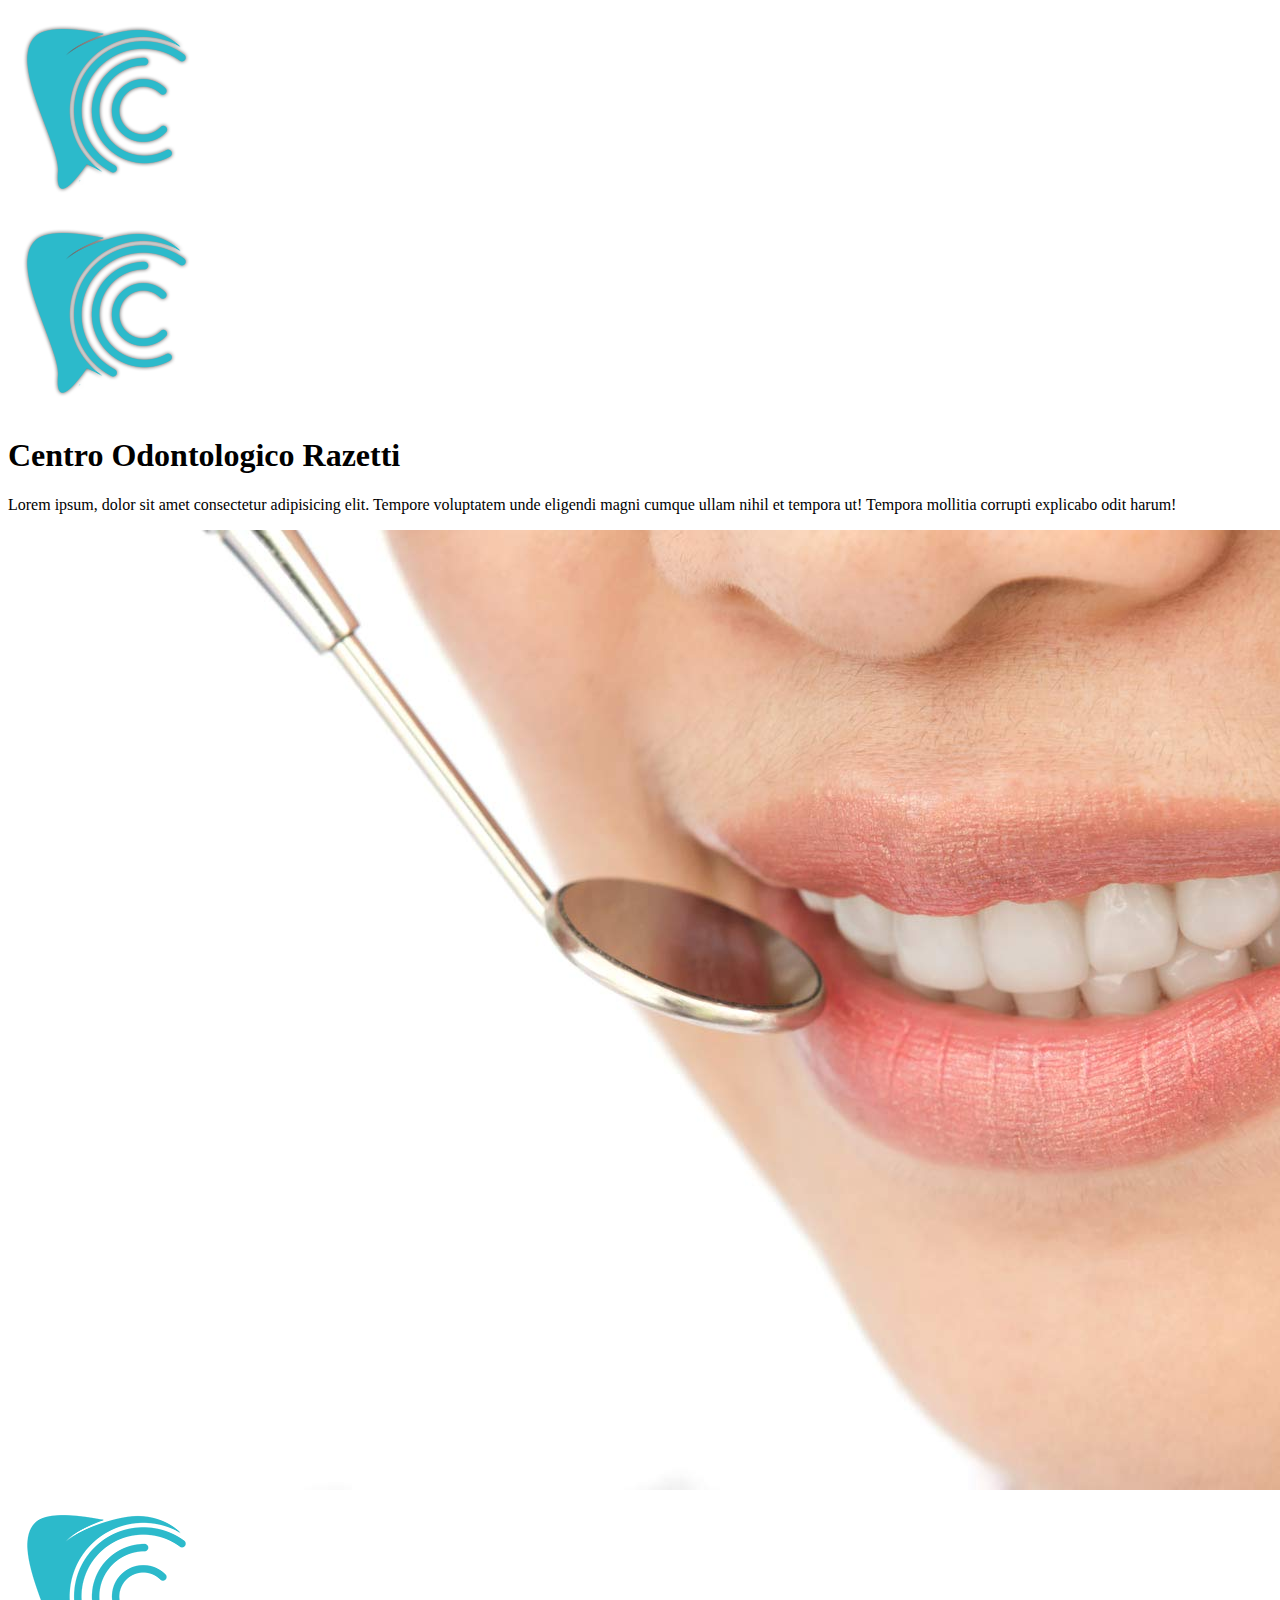
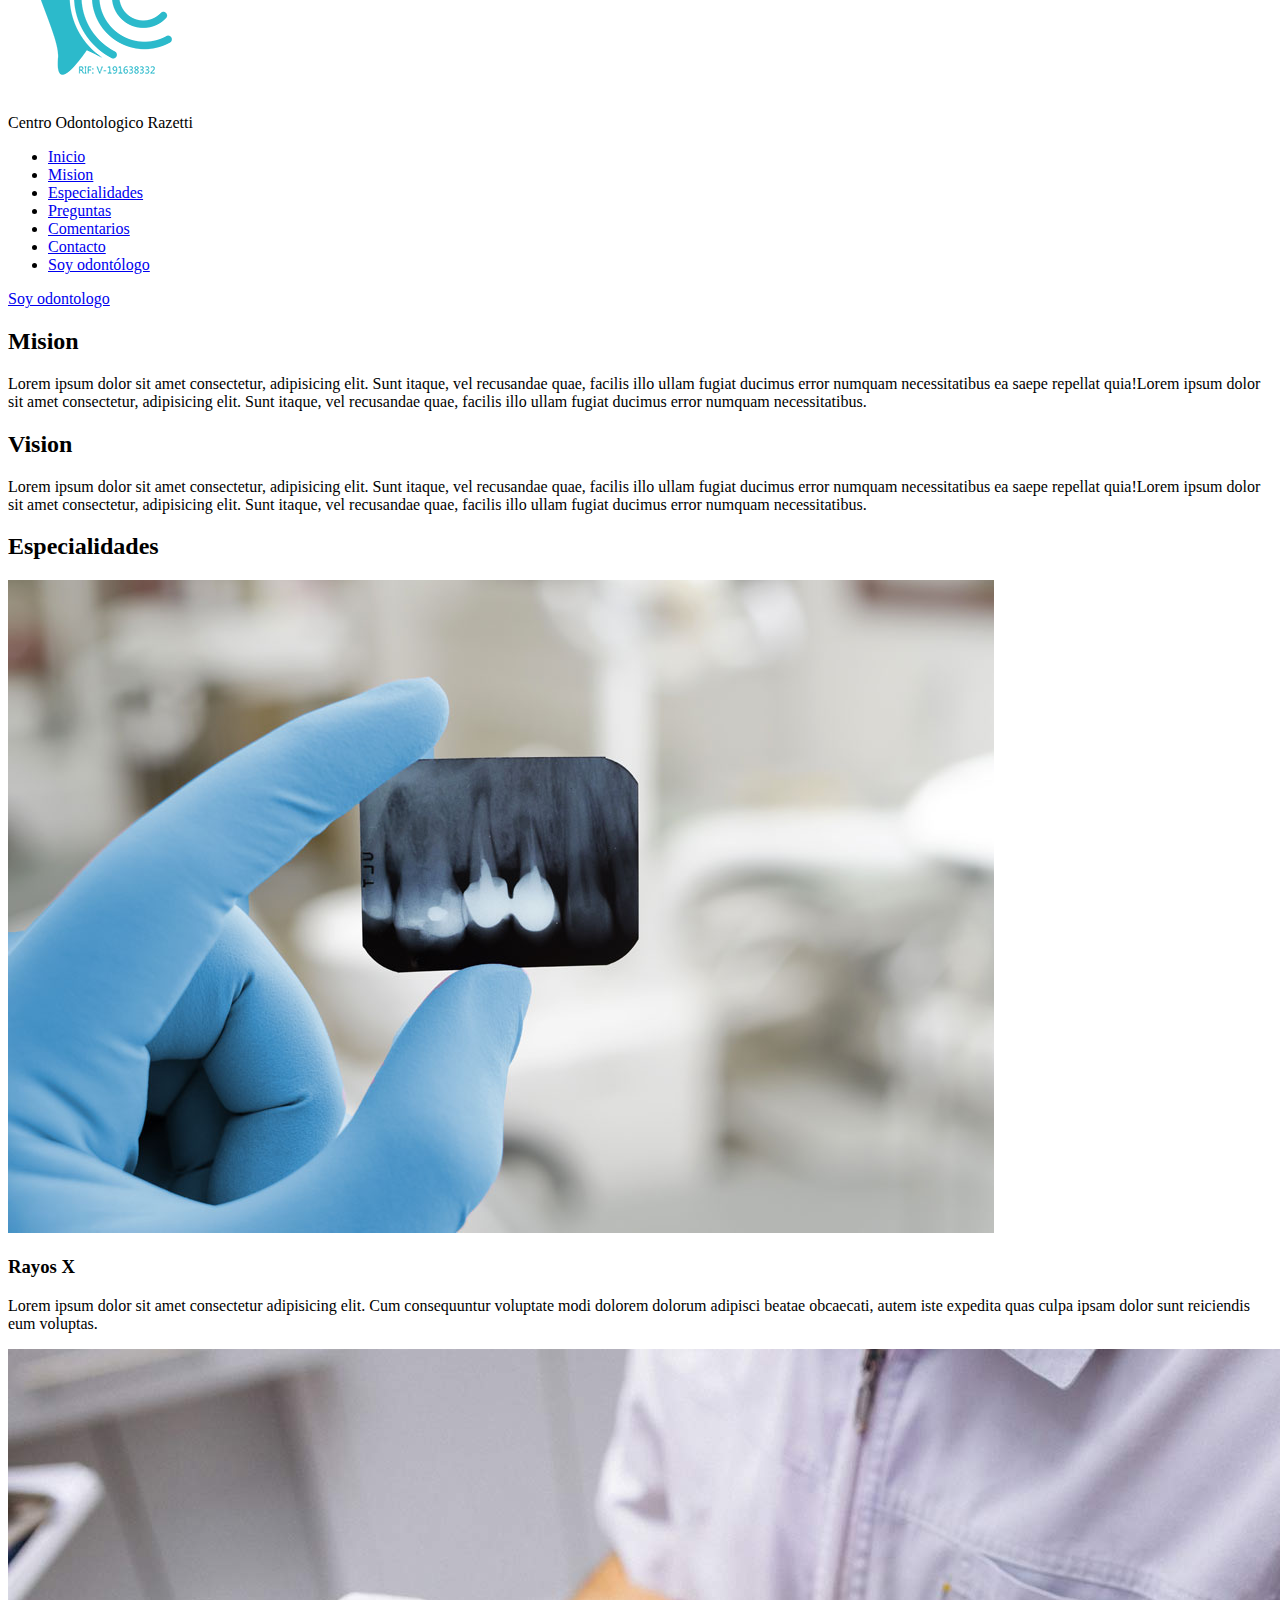
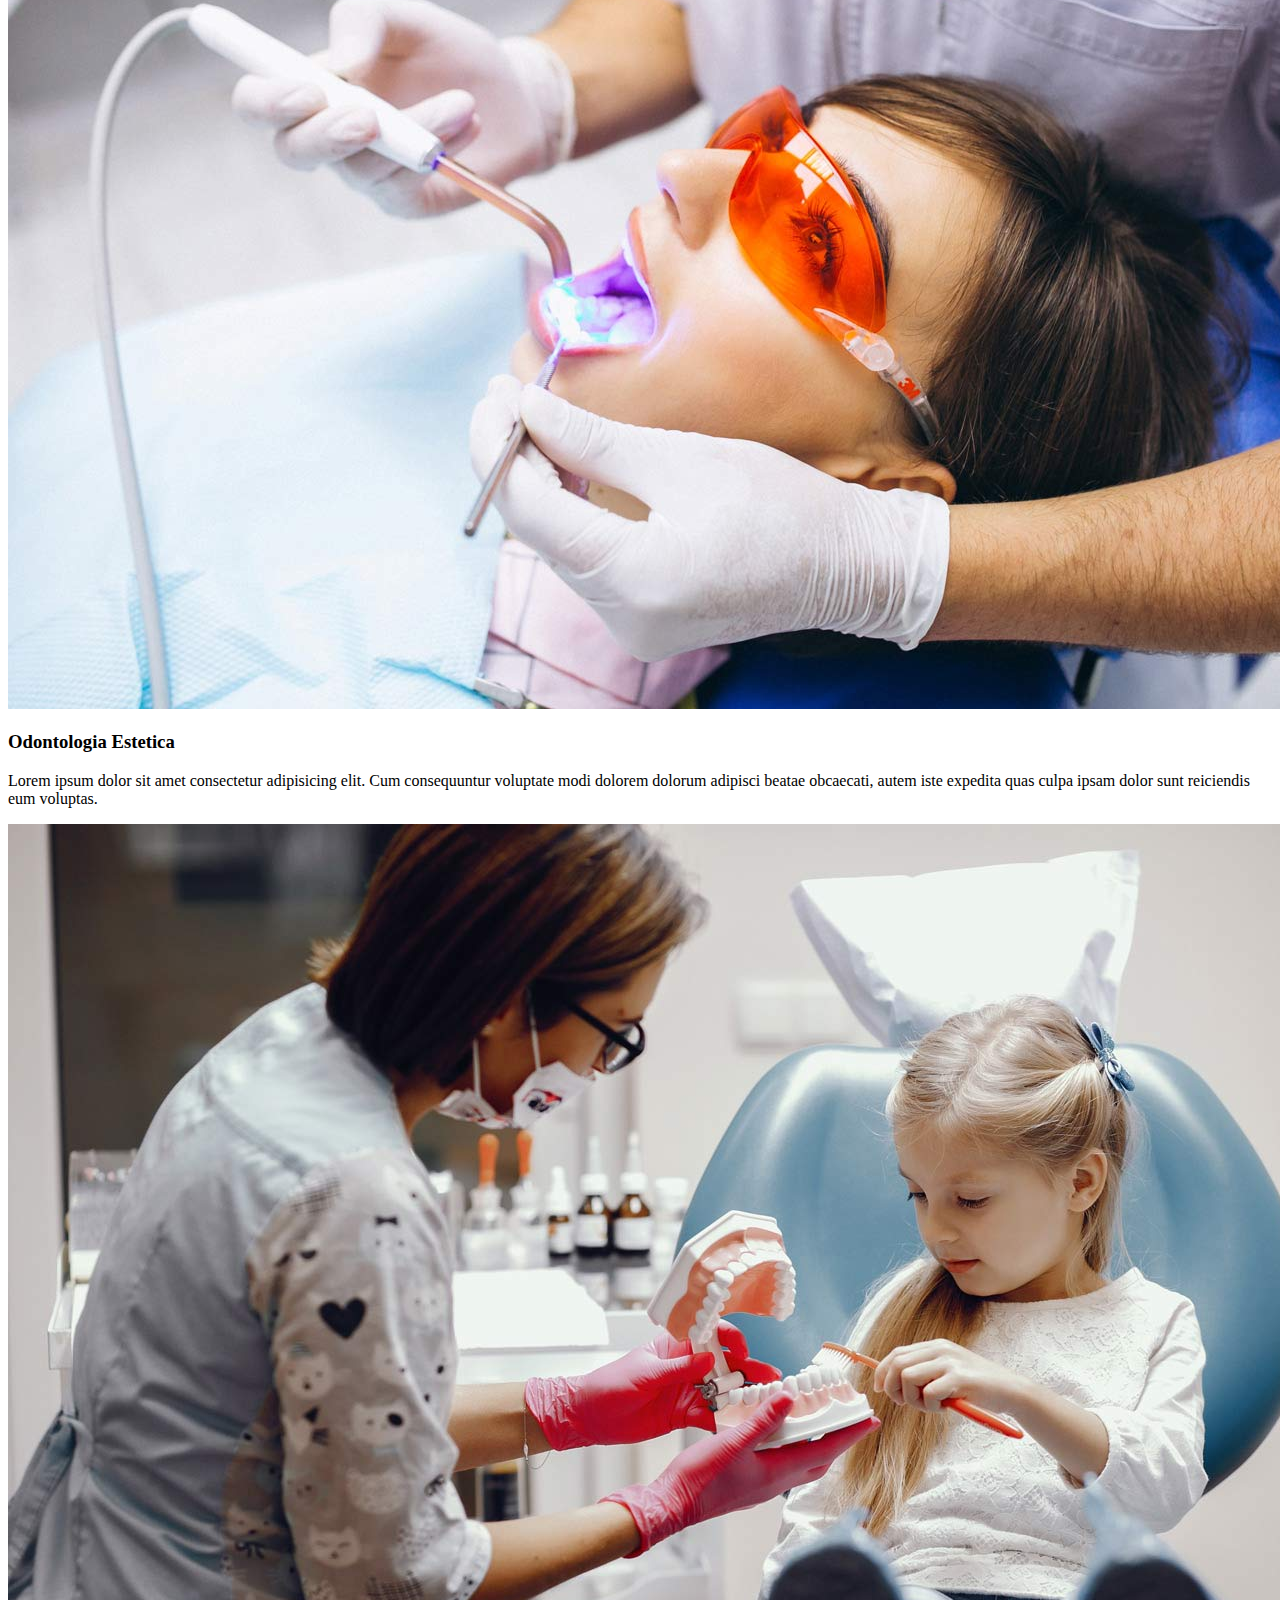
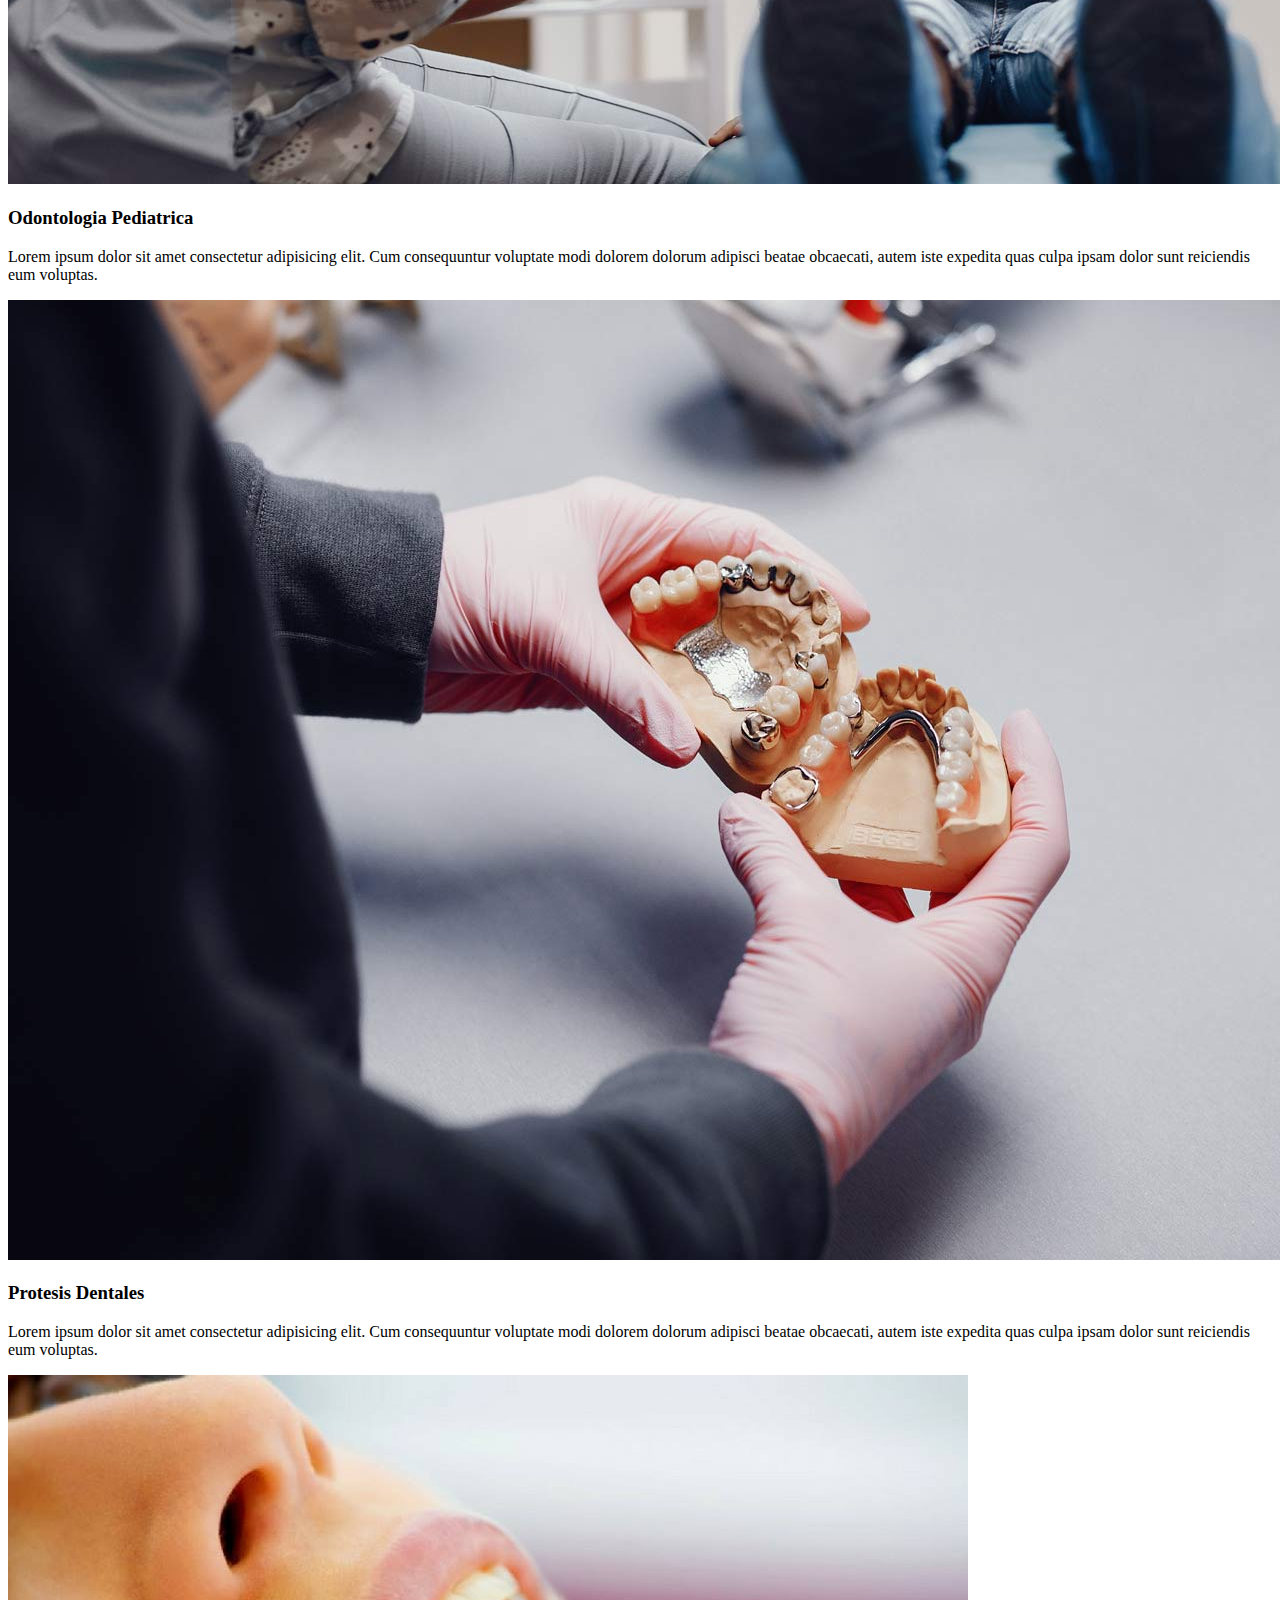
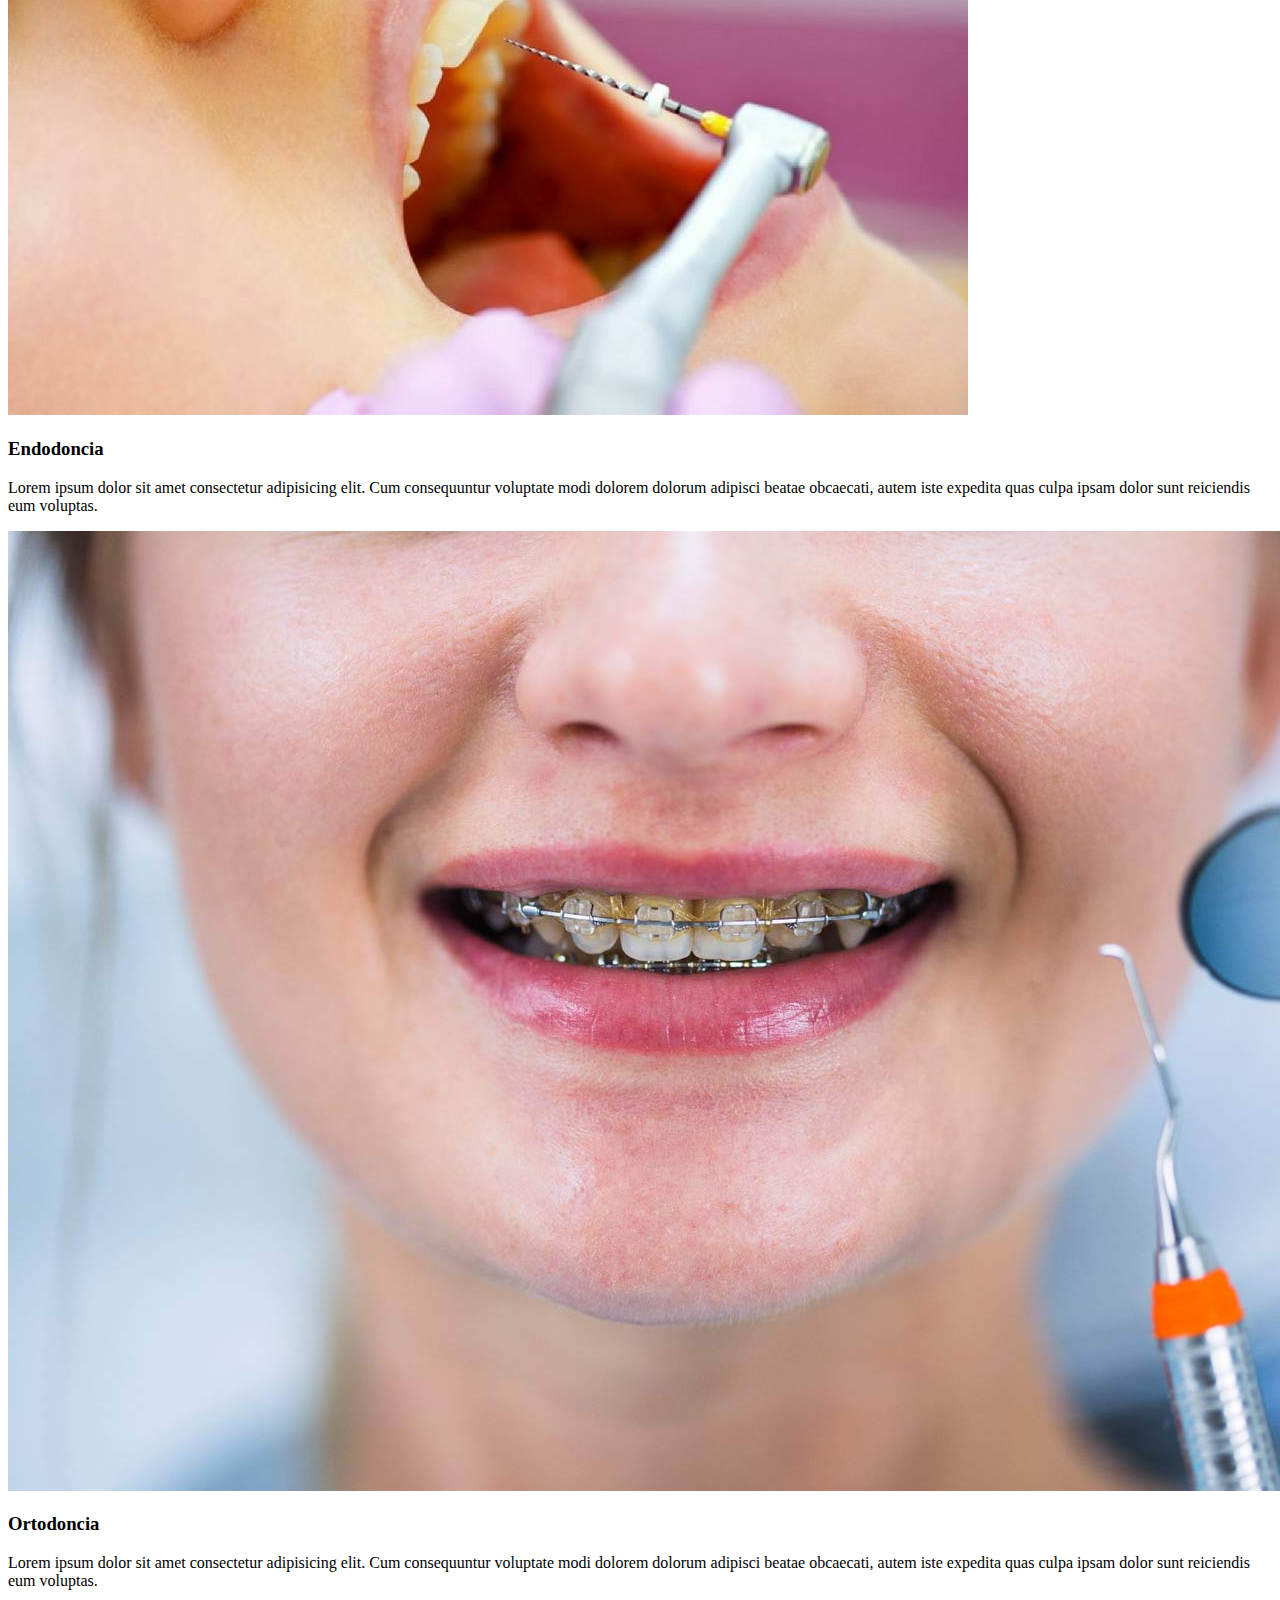
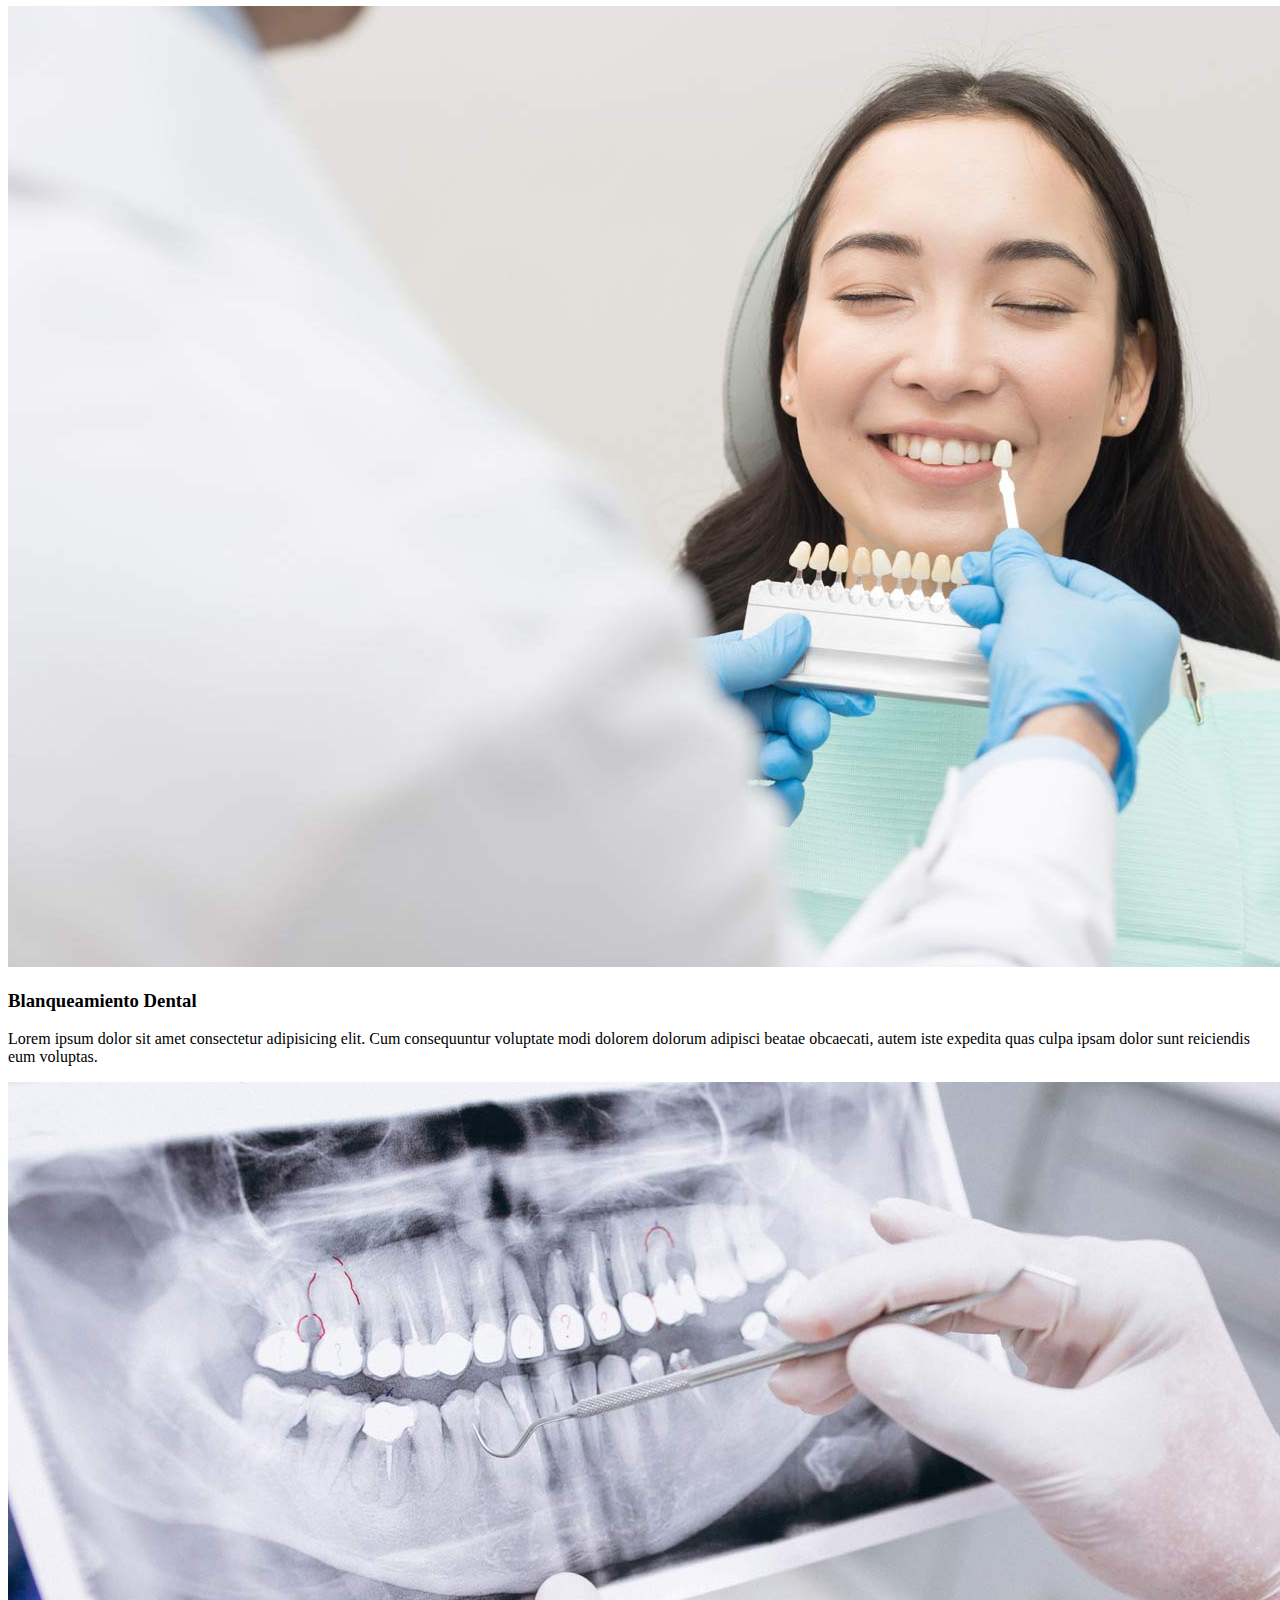
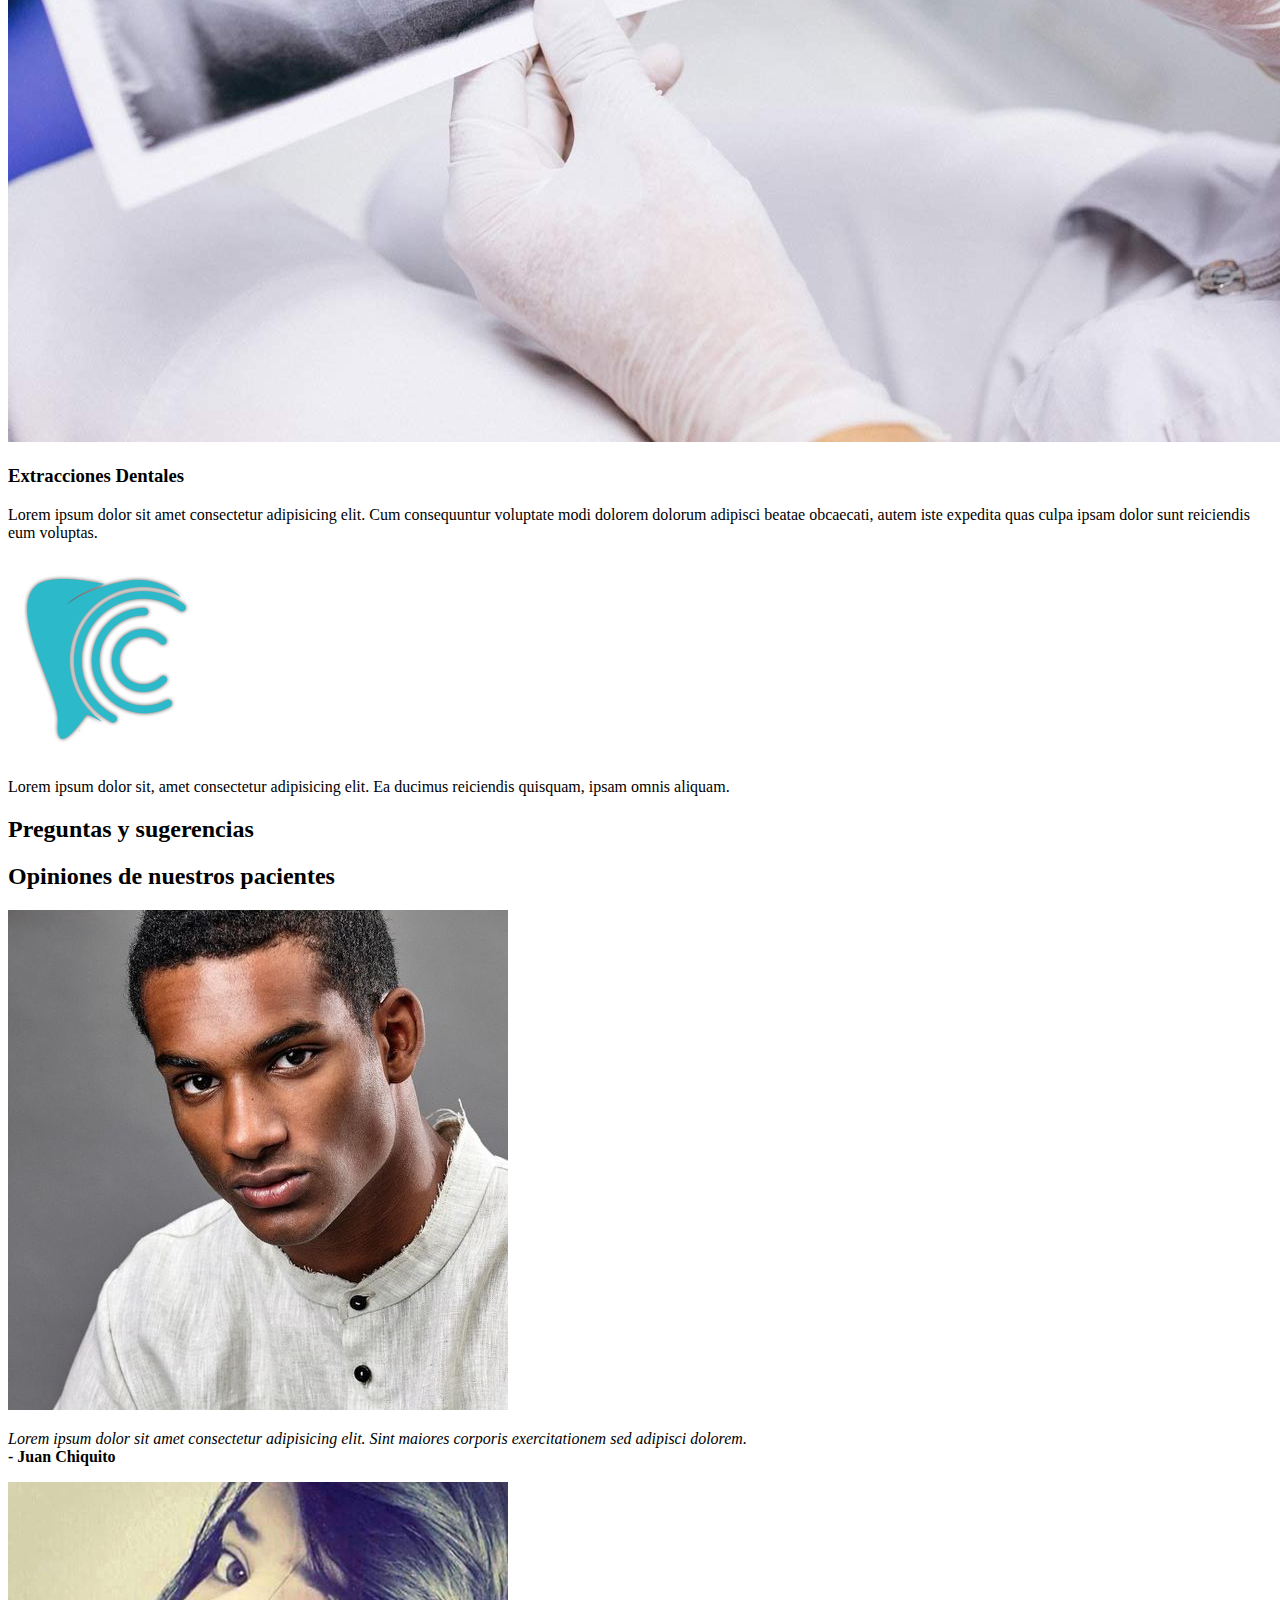
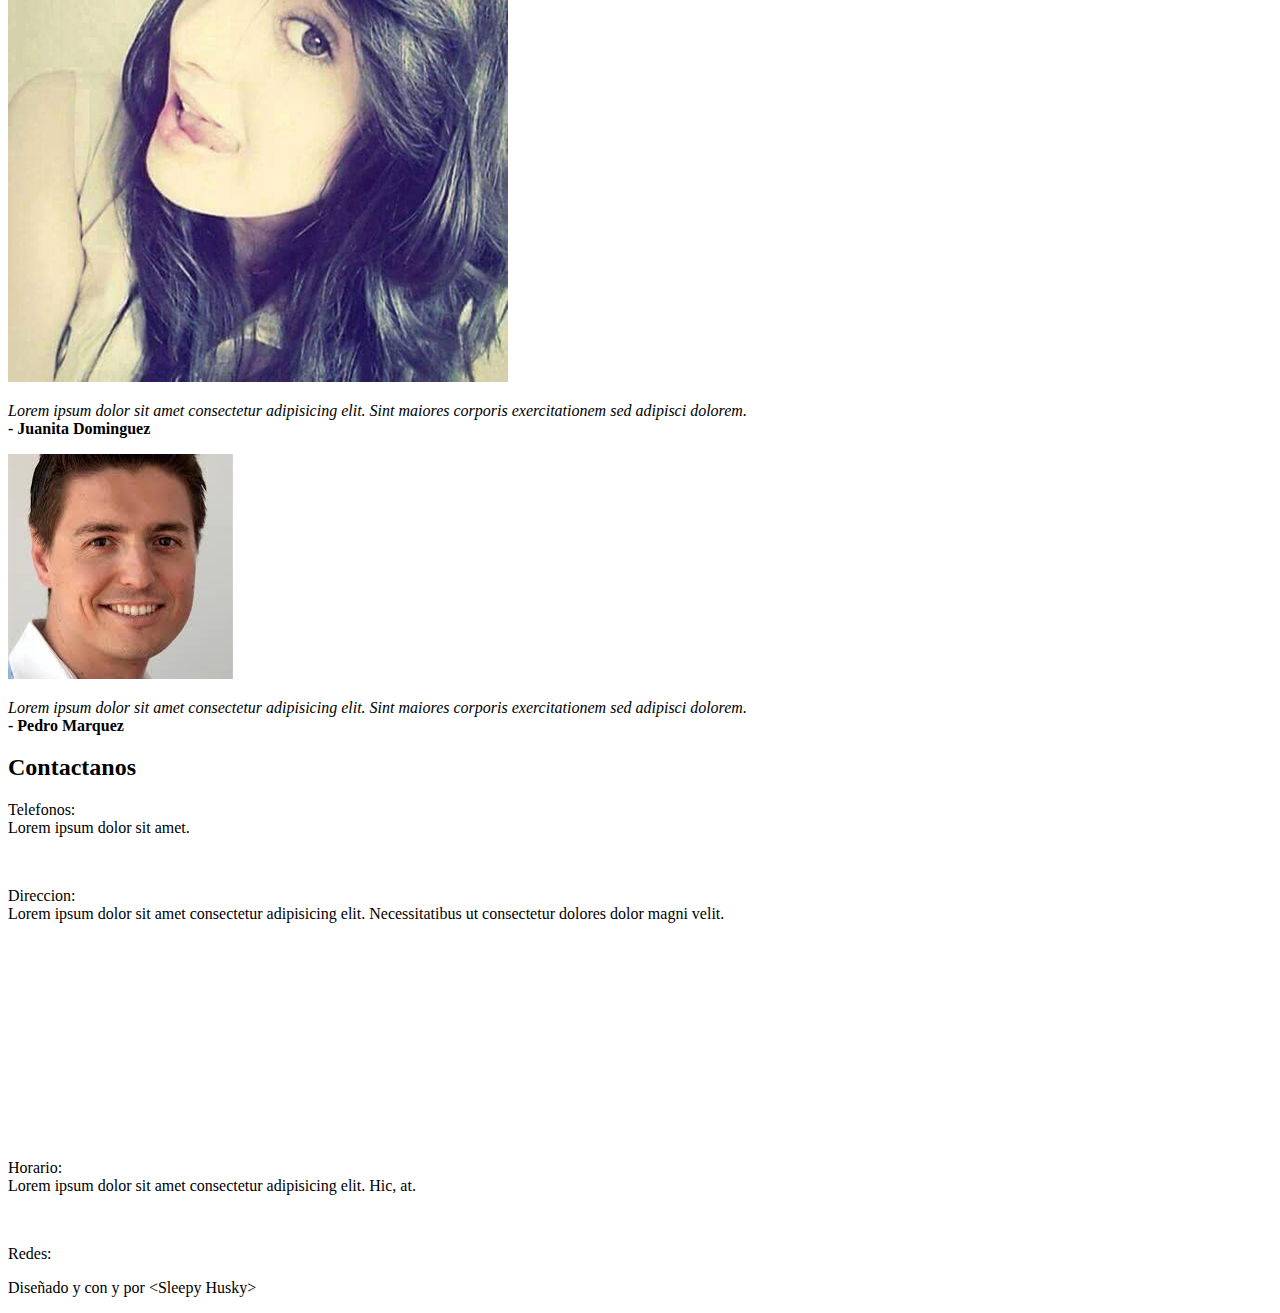
==== commit 41645b64: "imagenes añadidas" ====
--- a/index.html
+++ b/index.html
@@ -25,8 +25,8 @@
             class="social fab fa-instagram my-3"></i></a>
         <a href="api.whatsapp.com/send?phone=584126186427"><i class="social fab fa-whatsapp-square my-3"
             target="_blank"></i></a>
-        <a href=""><i class=" social fas fa-phone-square my-3"></i></a>
-        <a href=""><i class="fas fa-envelope social my-3"></i></a>
+        <a href="tel:+582125711219" target="_blank"><i class=" social fas fa-phone-square my-3"></i></a>
+        <a href="mailto:vaamondeodont@gmail.com" target="_blank"><i class="fas fa-envelope social my-3"></i></a>
       </div>
       <div id="header__image">
         <img src="Assets/Logos/LogoAzul_ss.png" alt="">
@@ -36,7 +36,7 @@
         <h1>Centro Odontologico Razetti</h1>
         <p>Lorem ipsum, dolor sit amet consectetur adipisicing elit. Tempore voluptatem unde eligendi magni cumque ullam
           nihil et tempora ut! Tempora mollitia corrupti explicabo odit harum!</p>
-        <img id="imgHeader2" src="Assets/Fotos/IMG_8356.jpg" alt="">
+        <img id="imgHeader2" src="Assets/Stock/back/OG2OH50.jpg" alt="">
       </div>
     </header>
     <div id="navBar">
@@ -76,7 +76,7 @@
         <h2>Especialidades</h2>
         <div class="especialidad">
           <div class="especialidad__imagen">
-            <img src="Assets/Imagenes/odontologia-umsa.jpg" alt="">
+            <img src="Assets/Stock/tratamento-de-canal.jpg" alt="">
           </div>
           <div class="especialidad__texto">
             <h3>Rayos X</h3>
@@ -86,7 +86,7 @@
         </div>
         <div class="especialidad reverse">
           <div class="especialidad__imagen">
-            <img src="Assets/Imagenes/odontologia-umsa.jpg" alt="">
+            <img src="Assets/Stock/estet3/9357.jpg" alt="">
           </div>
           <div class="especialidad__texto">
             <h3>Odontologia Estetica</h3>
@@ -96,7 +96,7 @@
         </div>
         <div class="especialidad">
           <div class="especialidad__imagen">
-            <img src="Assets/Imagenes/odontologia-umsa.jpg" alt="">
+            <img src="Assets/Stock/pediat/19465.jpg" alt="">
           </div>
           <div class="especialidad__texto">
             <h3>Odontologia Pediatrica</h3>
@@ -106,7 +106,7 @@
         </div>
         <div class="especialidad reverse">
           <div class="especialidad__imagen">
-            <img src="Assets/Imagenes/odontologia-umsa.jpg" alt="">
+            <img src="Assets/Stock/prot2/19481.jpg" alt="">
           </div>
           <div class="especialidad__texto">
             <h3>Protesis Dentales</h3>
@@ -116,7 +116,7 @@
         </div>
         <div class="especialidad">
           <div class="especialidad__imagen">
-            <img src="Assets/Imagenes/odontologia-umsa.jpg" alt="">
+            <img src="Assets/Stock/tratamiento-conducto.jpg" alt="">
           </div>
           <div class="especialidad__texto">
             <h3>Endodoncia</h3>
@@ -126,7 +126,7 @@
         </div>
         <div class="especialidad reverse">
           <div class="especialidad__imagen">
-            <img src="Assets/Imagenes/odontologia-umsa.jpg" alt="">
+            <img src="Assets/Stock/orto/367883-PAXS4I-152.jpg" alt="">
           </div>
           <div class="especialidad__texto">
             <h3>Ortodoncia</h3>
@@ -136,7 +136,7 @@
         </div>
         <div class="especialidad">
           <div class="especialidad__imagen">
-            <img src="Assets/Imagenes/odontologia-umsa.jpg" alt="">
+            <img src="Assets/Stock/withe/634903-POCM8D-455.jpg" alt="">
           </div>
           <div class="especialidad__texto">
             <h3>Blanqueamiento Dental</h3>
@@ -146,7 +146,7 @@
         </div>
         <div class="especialidad reverse">
           <div class="especialidad__imagen">
-            <img src="Assets/Imagenes/odontologia-umsa.jpg" alt="">
+            <img src="Assets/Stock/cirugia/9353.jpg" alt="">
           </div>
           <div class="especialidad__texto">
             <h3>Extracciones Dentales</h3>
@@ -203,10 +203,13 @@
           </div>
           <div id="redes">
             <p><span>Horario:</span><br>Lorem ipsum dolor sit amet consectetur adipisicing elit. Hic, at.</p><br>
-            <p><span>Redes:</span><br> <a href="https://api.whatsapp.com/send?phone=584126186427" target="_blank"><i
-                  class="fab fa-whatsapp"></i></a> <a href="https://www.facebook.com/odontorazetti/" target="_blank"><i
-                  class="fab fa-facebook"></i></a> <a href="https://www.instagram.com/odontorazetti/" target="_blank"><i
-                  class="fab fa-instagram"></i></a></p>
+            <p><span>Redes:</span><br> 
+              <a href="https://api.whatsapp.com/send?phone=584126186427" target="_blank"><i class="fab fa-whatsapp"></i></a>
+              <a href="https://www.facebook.com/odontorazetti/" target="_blank"><i class="fab fa-facebook"></i></a>
+              <a href="https://www.instagram.com/odontorazetti/" target="_blank"><i class="fab fa-instagram"></i></a>
+              <a href="tel:+582125711219" target="_blank"><i class=" social fas fa-phone-square my-3"></i></a>
+              <a href="mailto:vaamondeodont@gmail.com" target="_blank"><i class="fas fa-envelope social my-3"></i></a>
+            </p>
           </div>
         </div>
       </div>
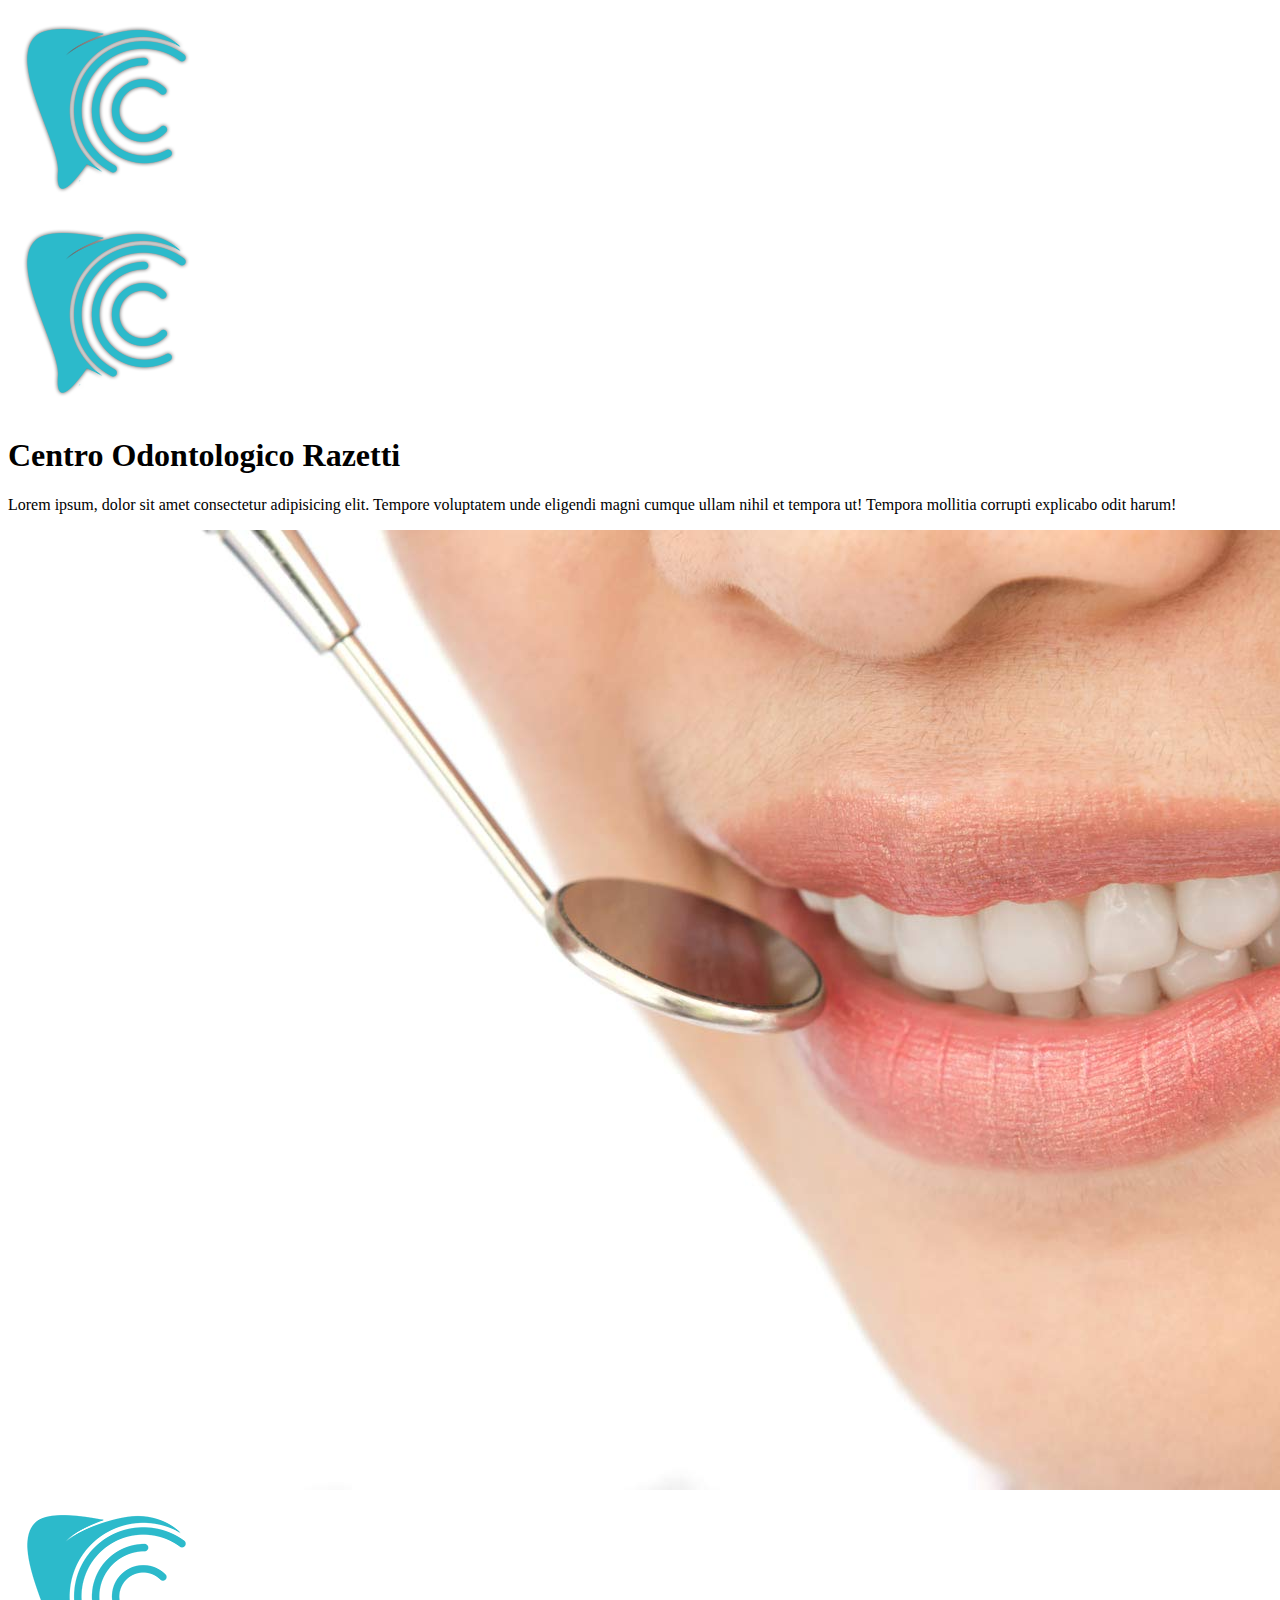
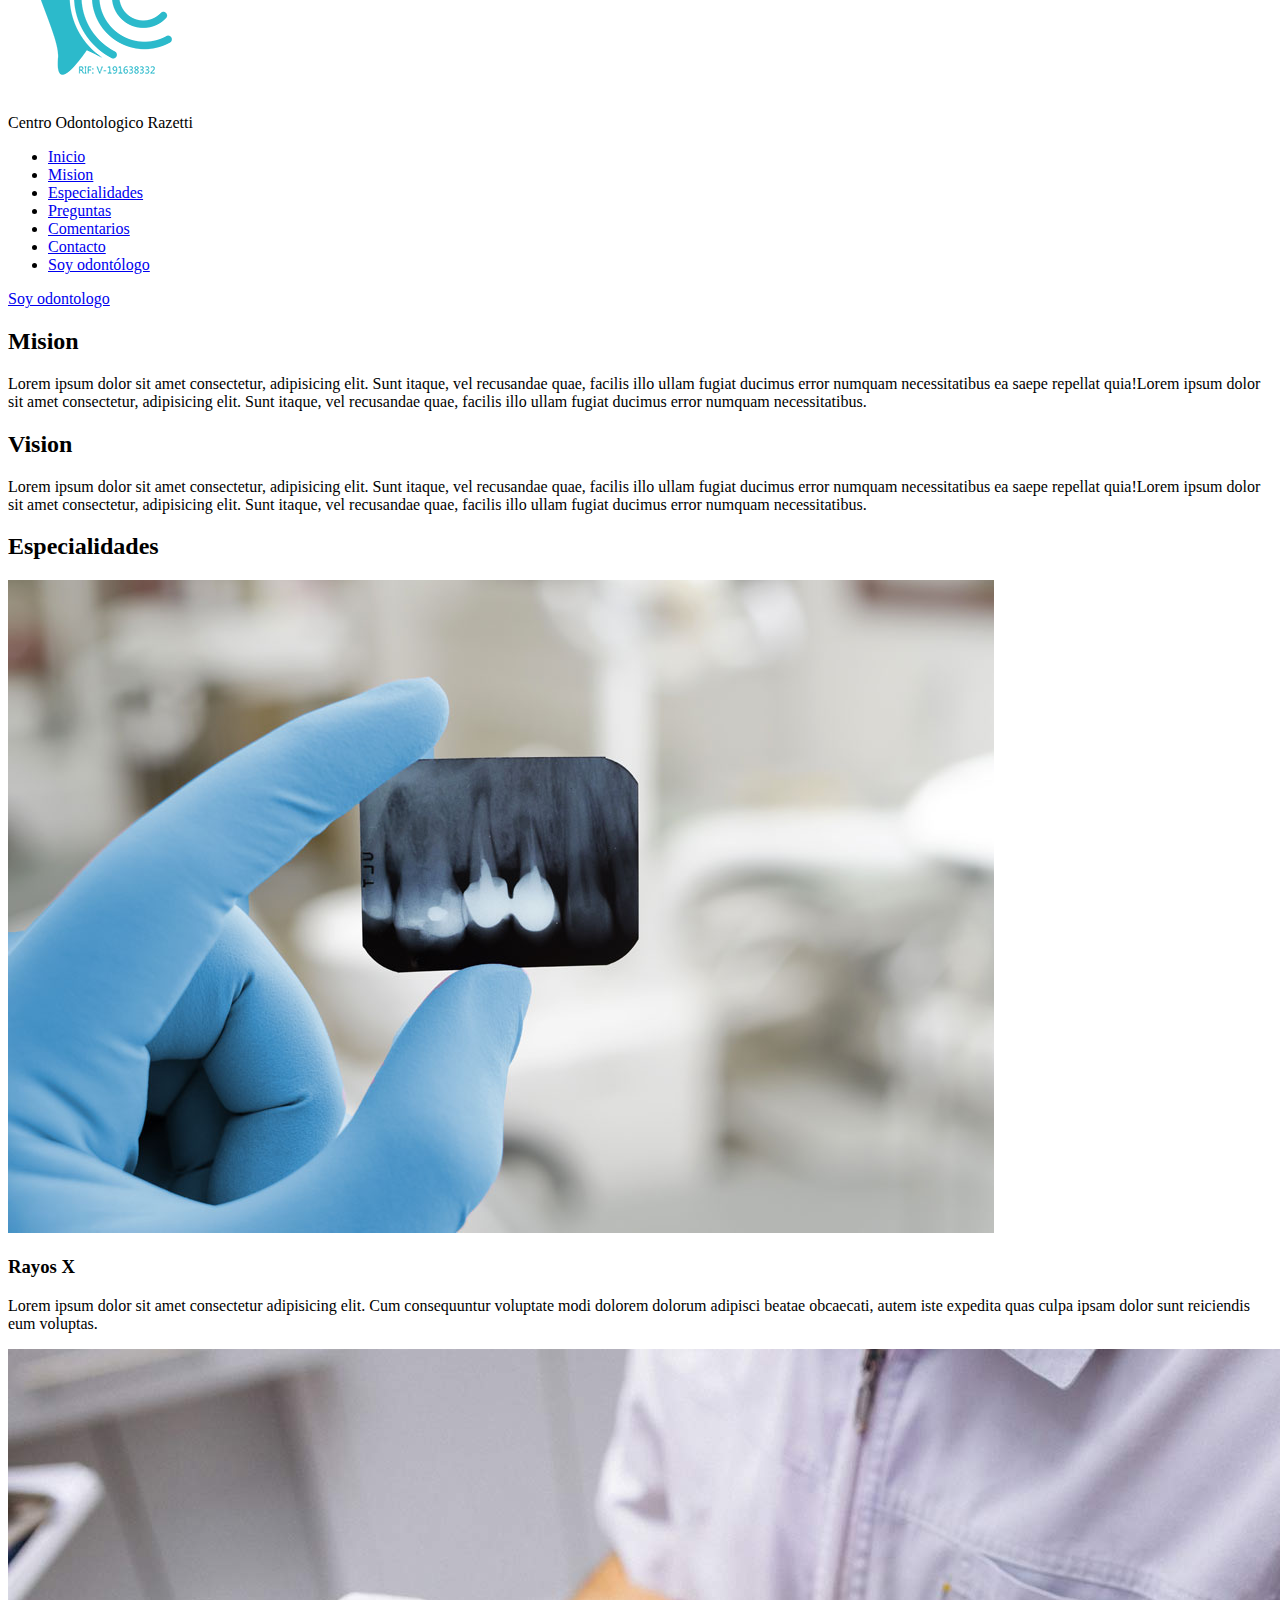
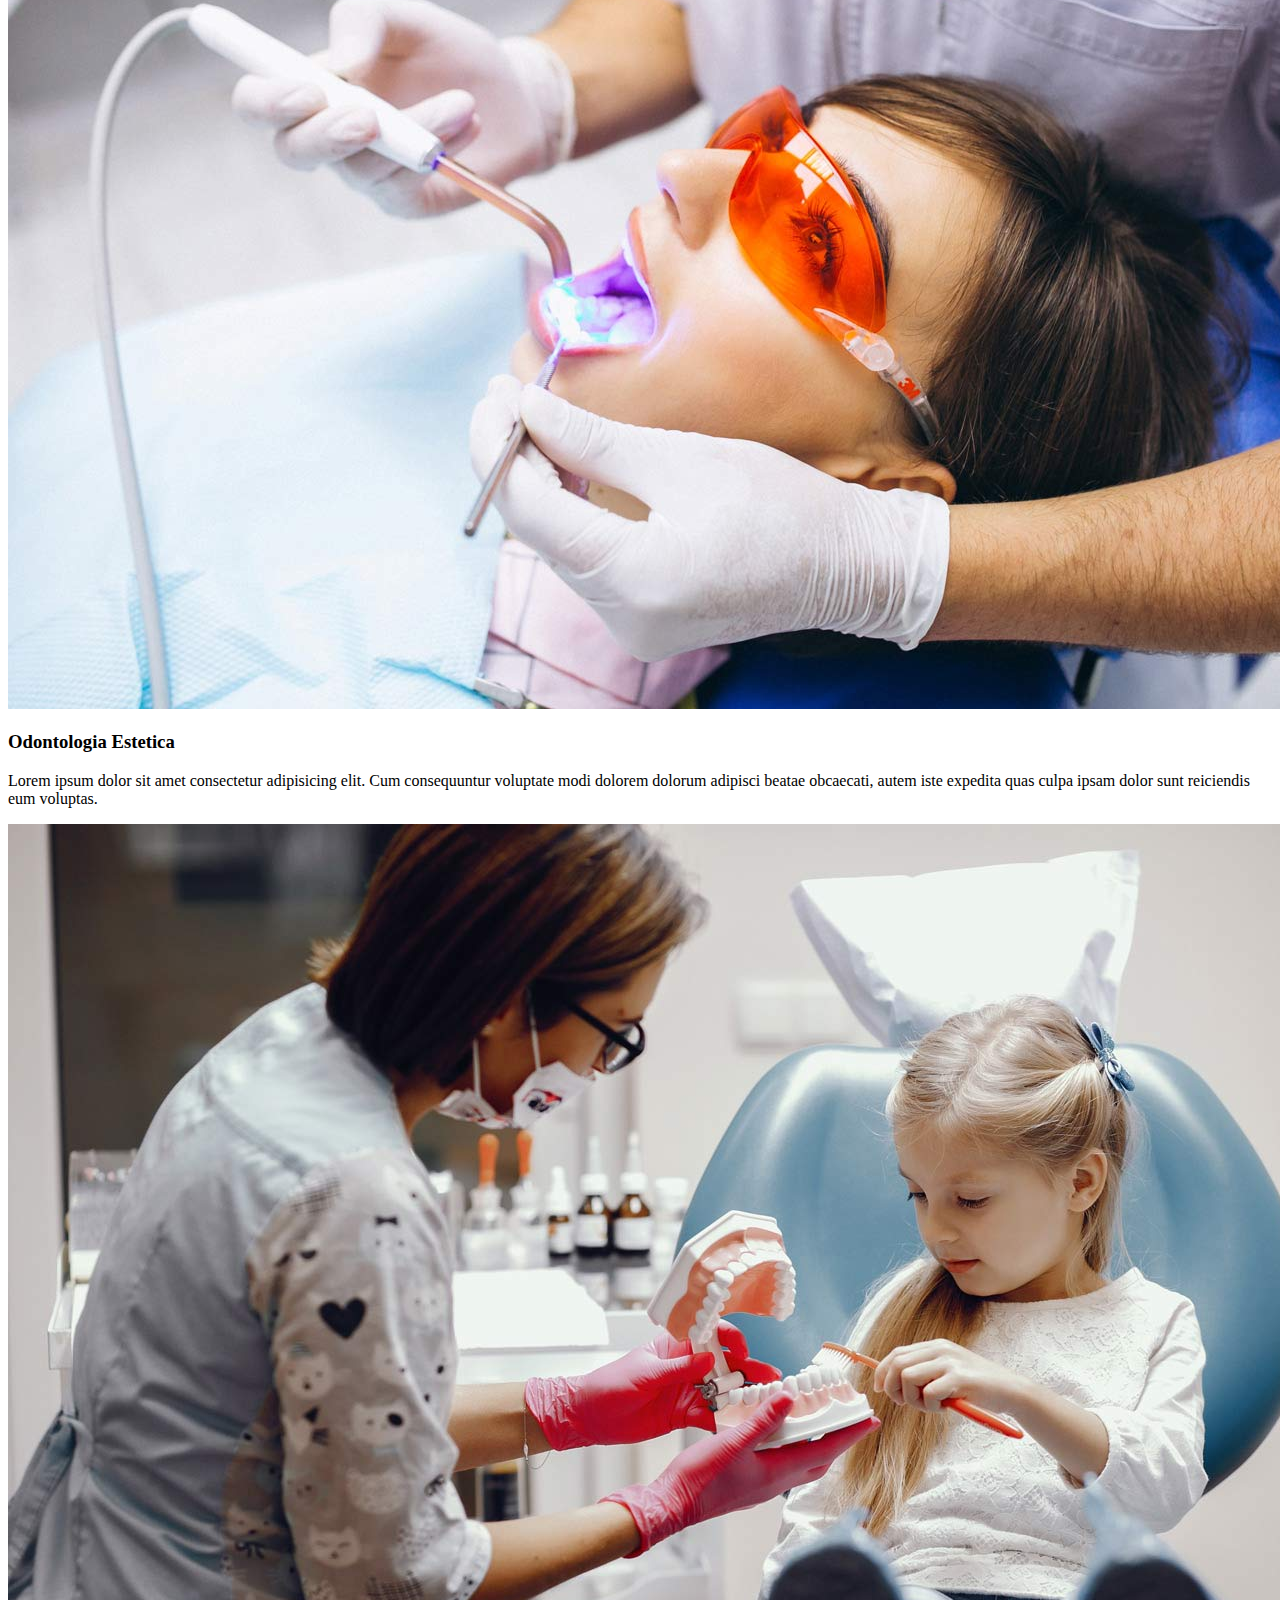
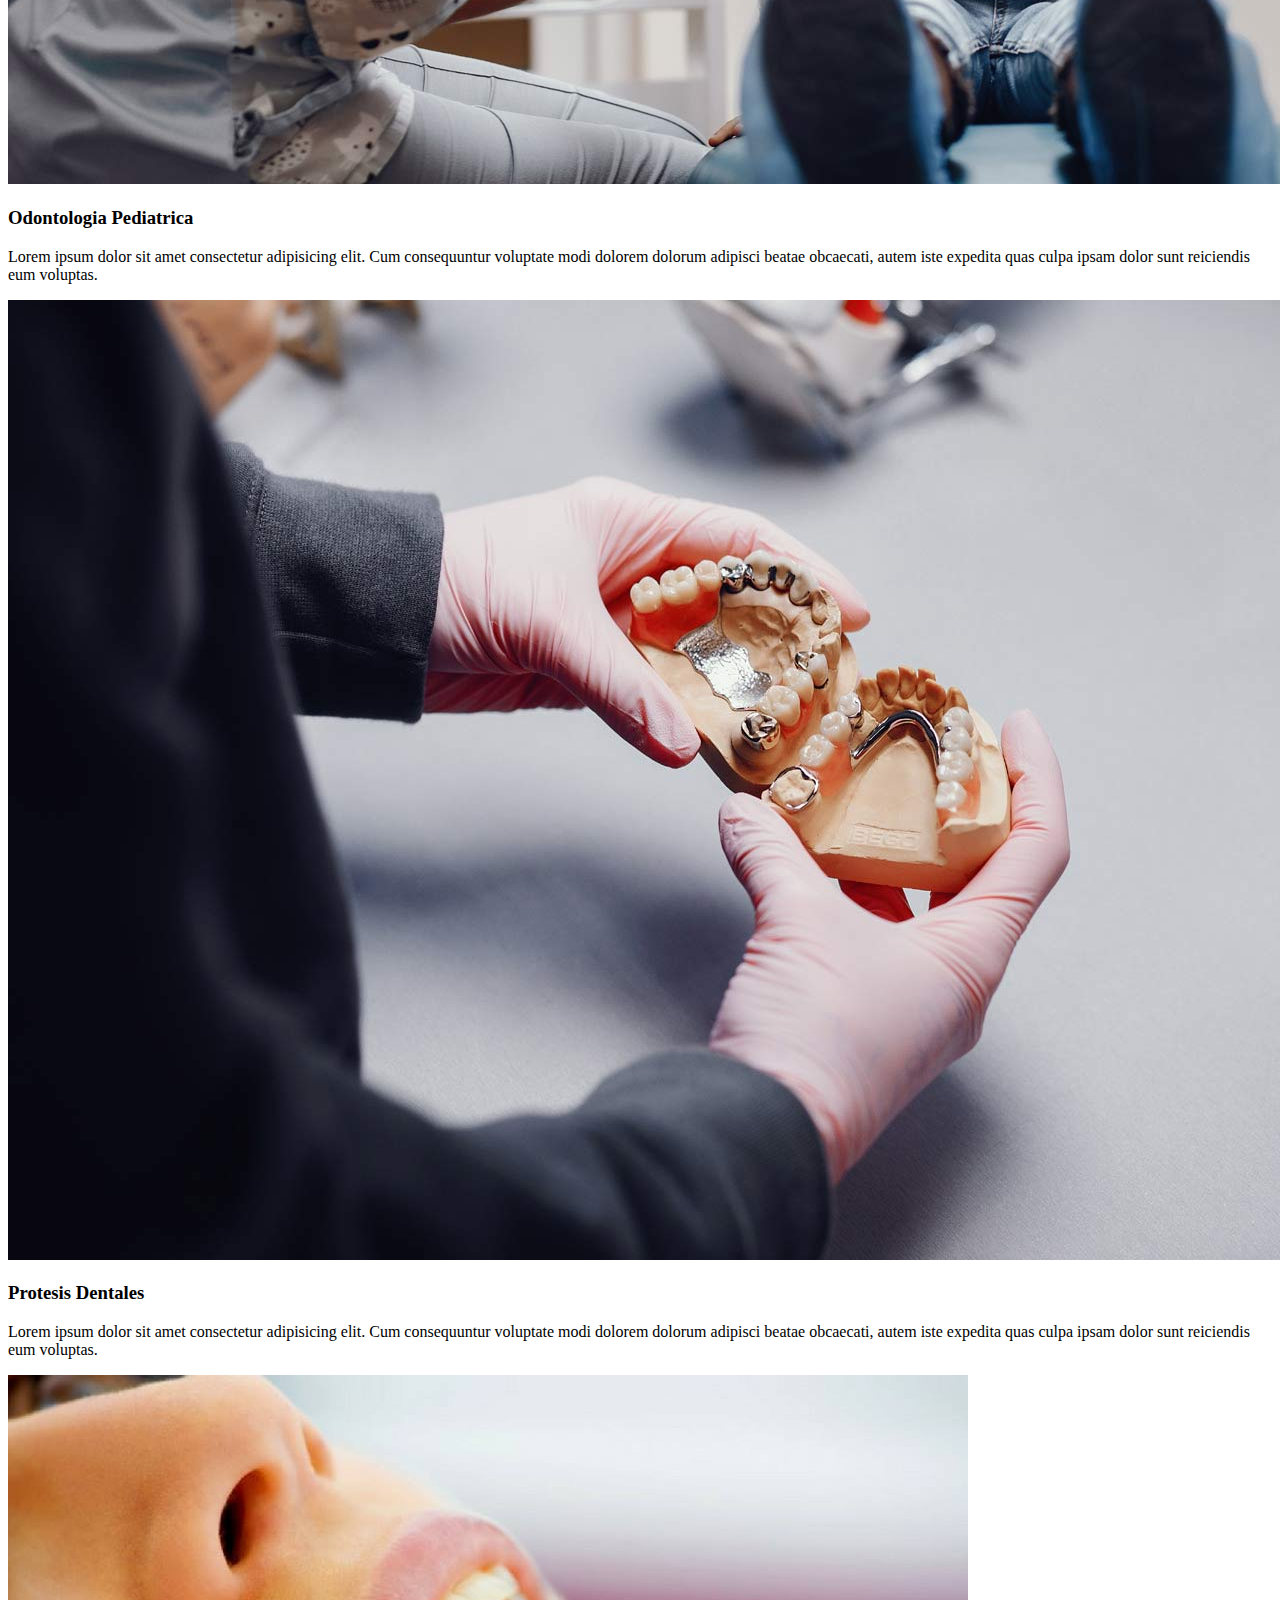
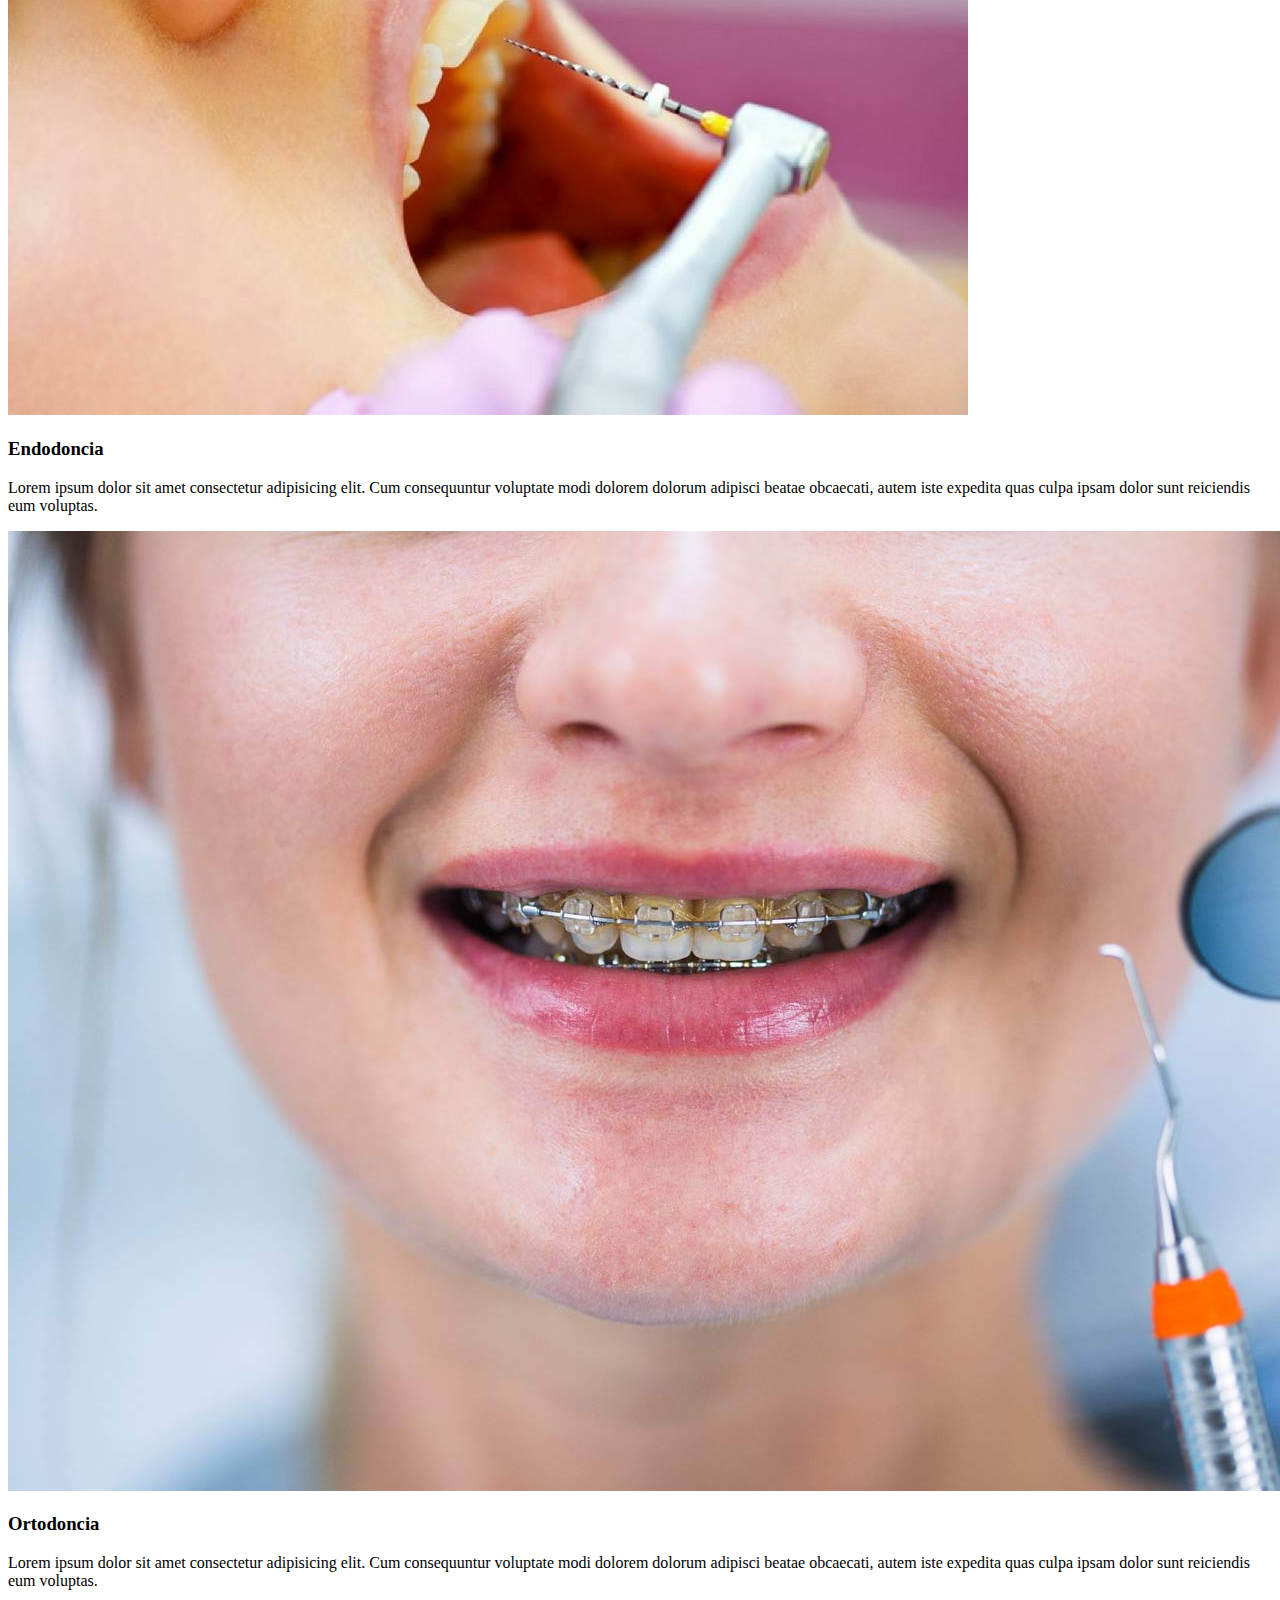
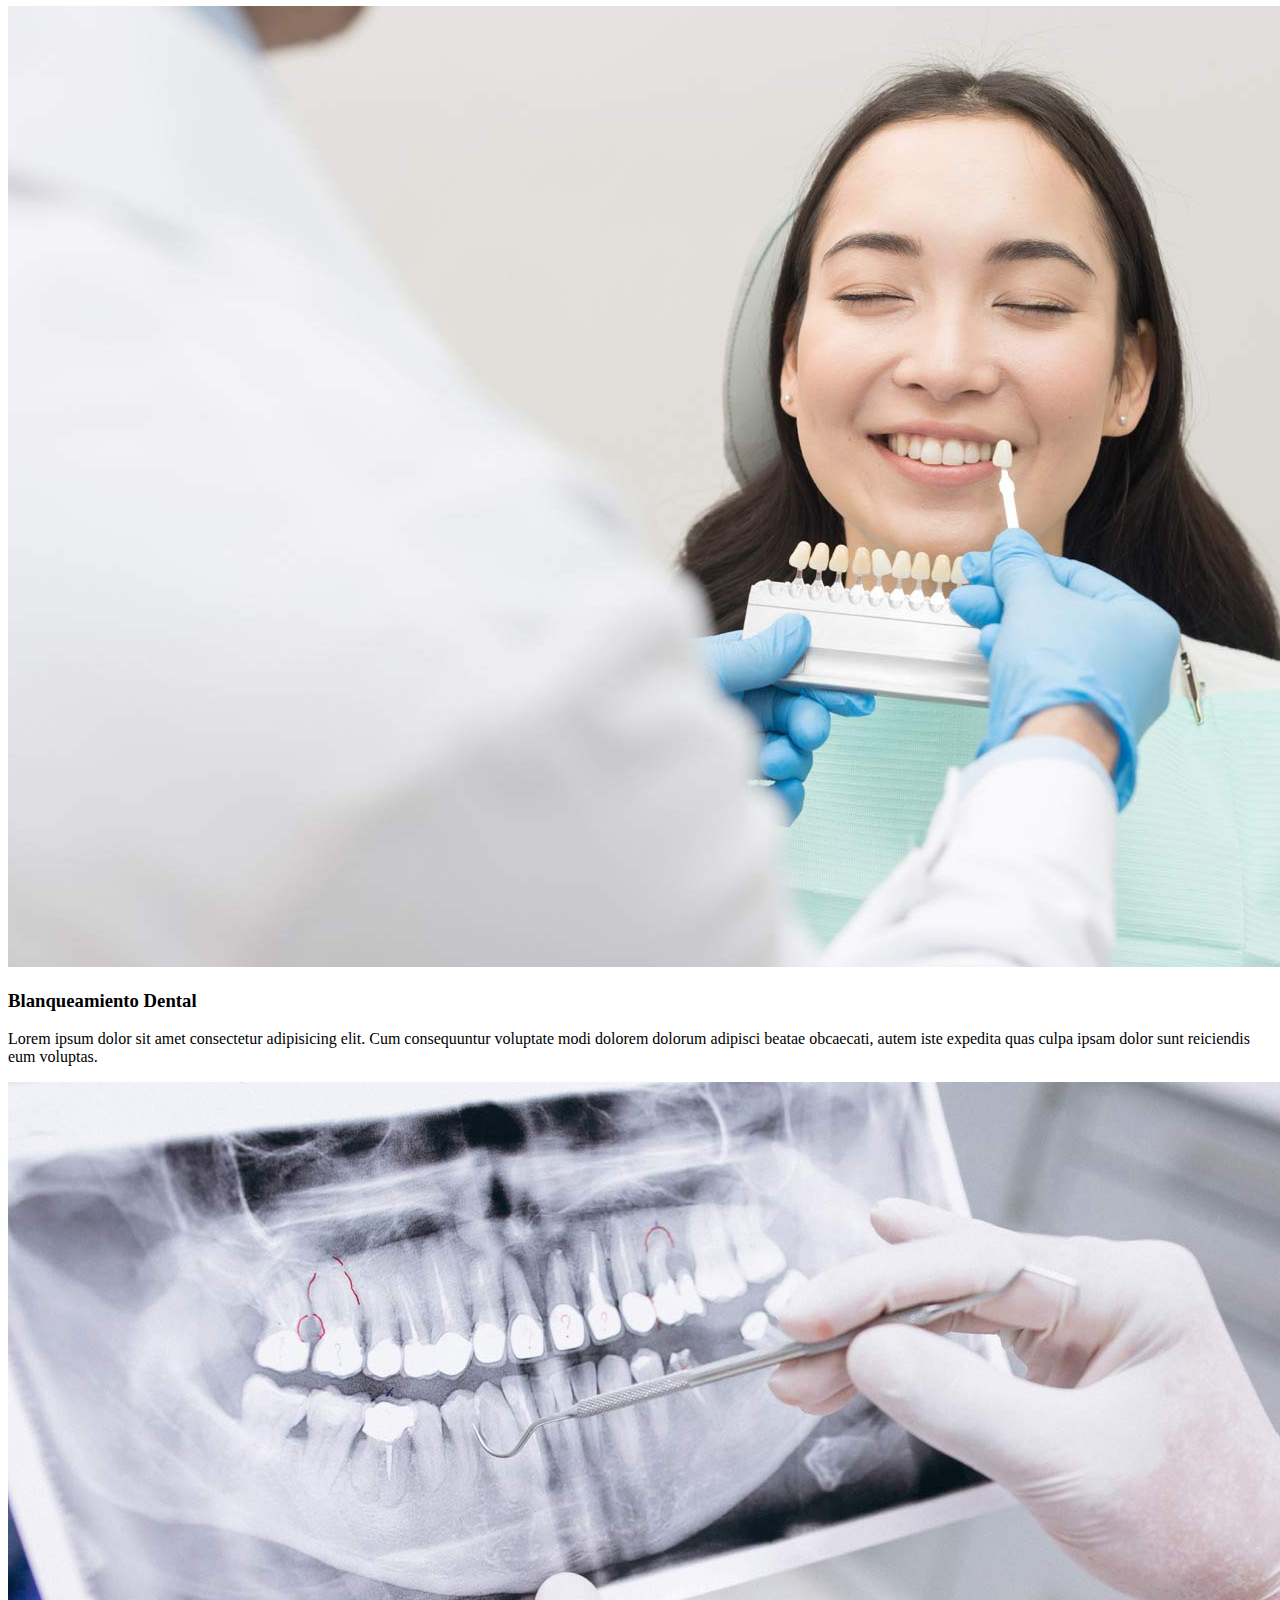
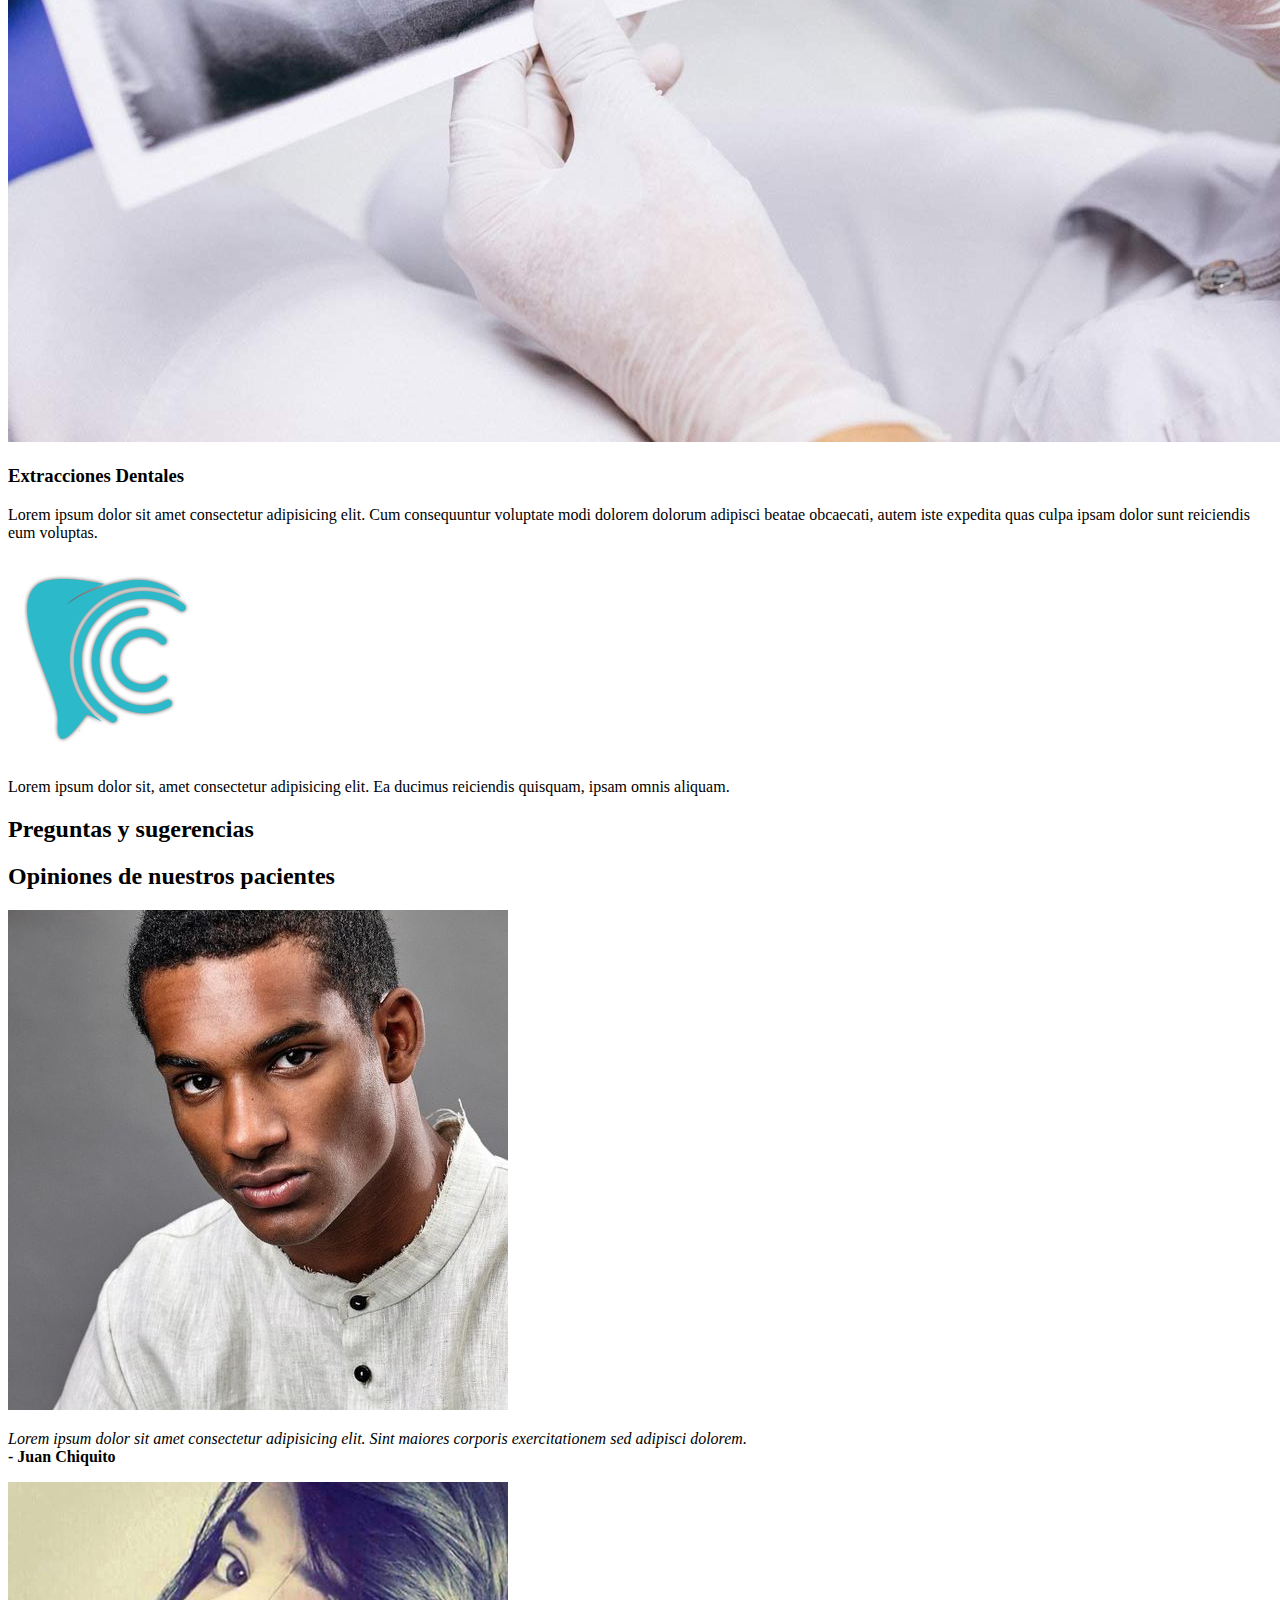
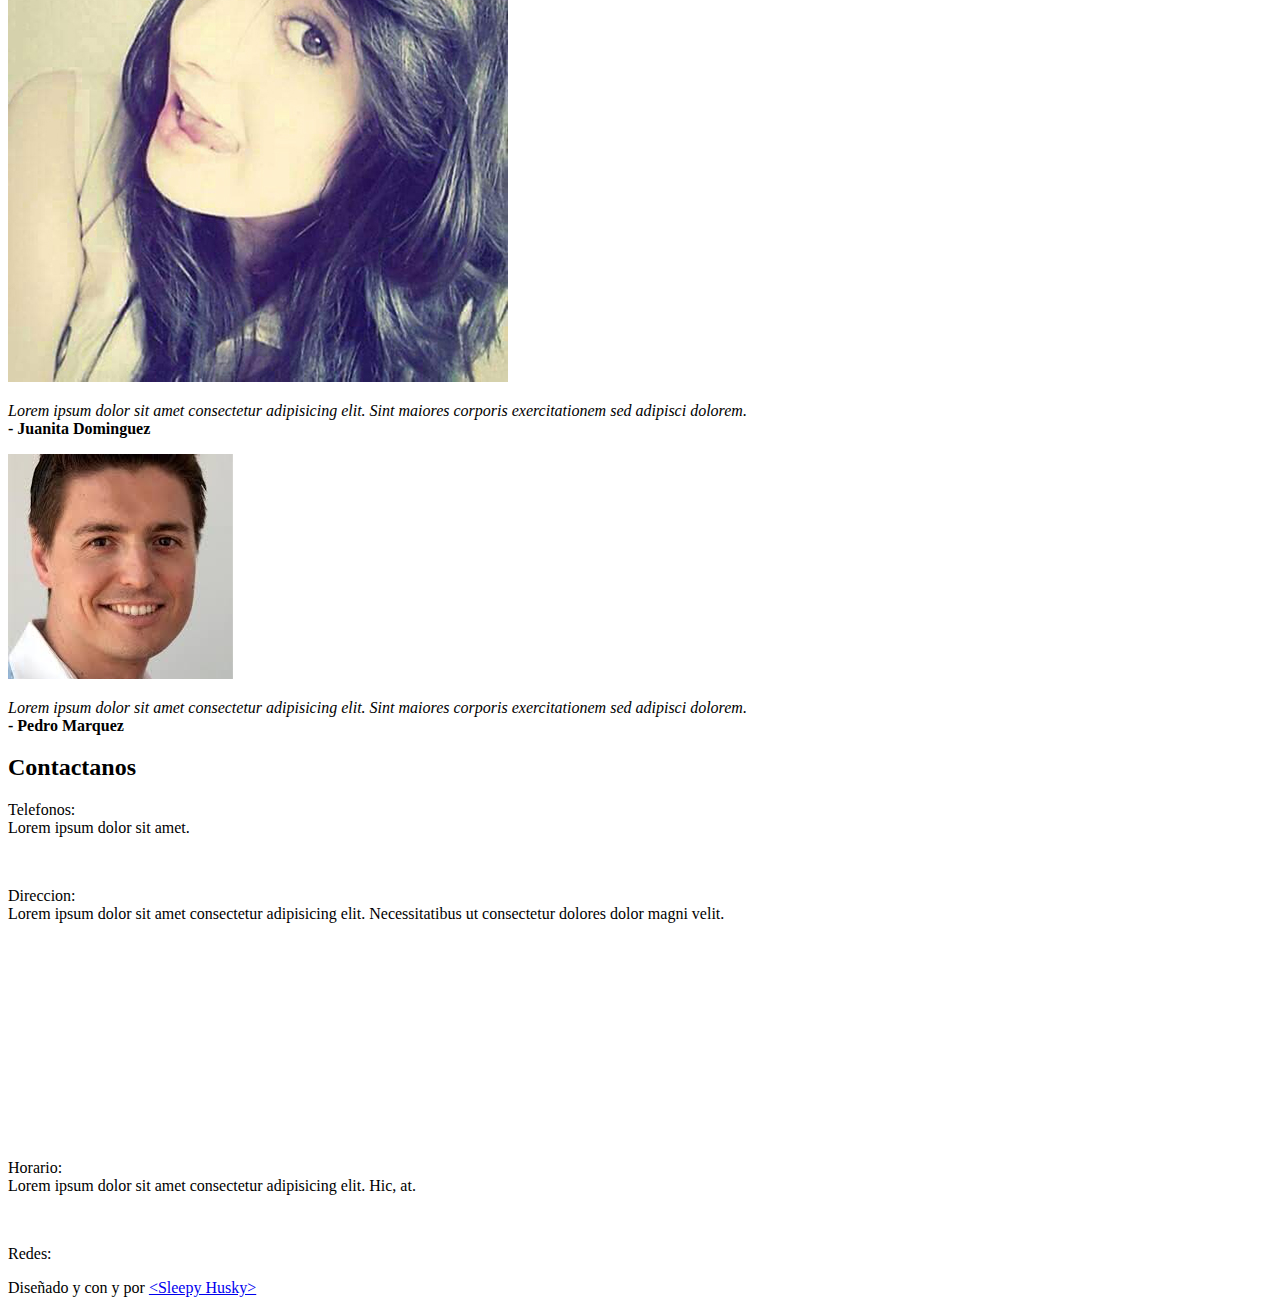
==== commit ddeb876f: "footer sleepy" ====
--- a/index.html
+++ b/index.html
@@ -216,7 +216,7 @@
     </main>
   </div>
   <div id="bannerSleepy">
-    <p>Diseñado y <i class="fas fa-code"></i> con <i class="fas fa-heart"></i> y <i class="fas fa-coffee"></i> por &ltSleepy Husky&gt</Sleepy></p>
+    <p>Diseñado y <i class="fas fa-code"></i> con <i class="fas fa-heart"></i> y <i class="fas fa-coffee"></i> por <a href="https://alexisss1928.github.io/" target="_blank">&ltSleepy Husky&gt</a></Sleepy></p>
   </div>
   <script>
     window.onscroll = function () { myFunction() };
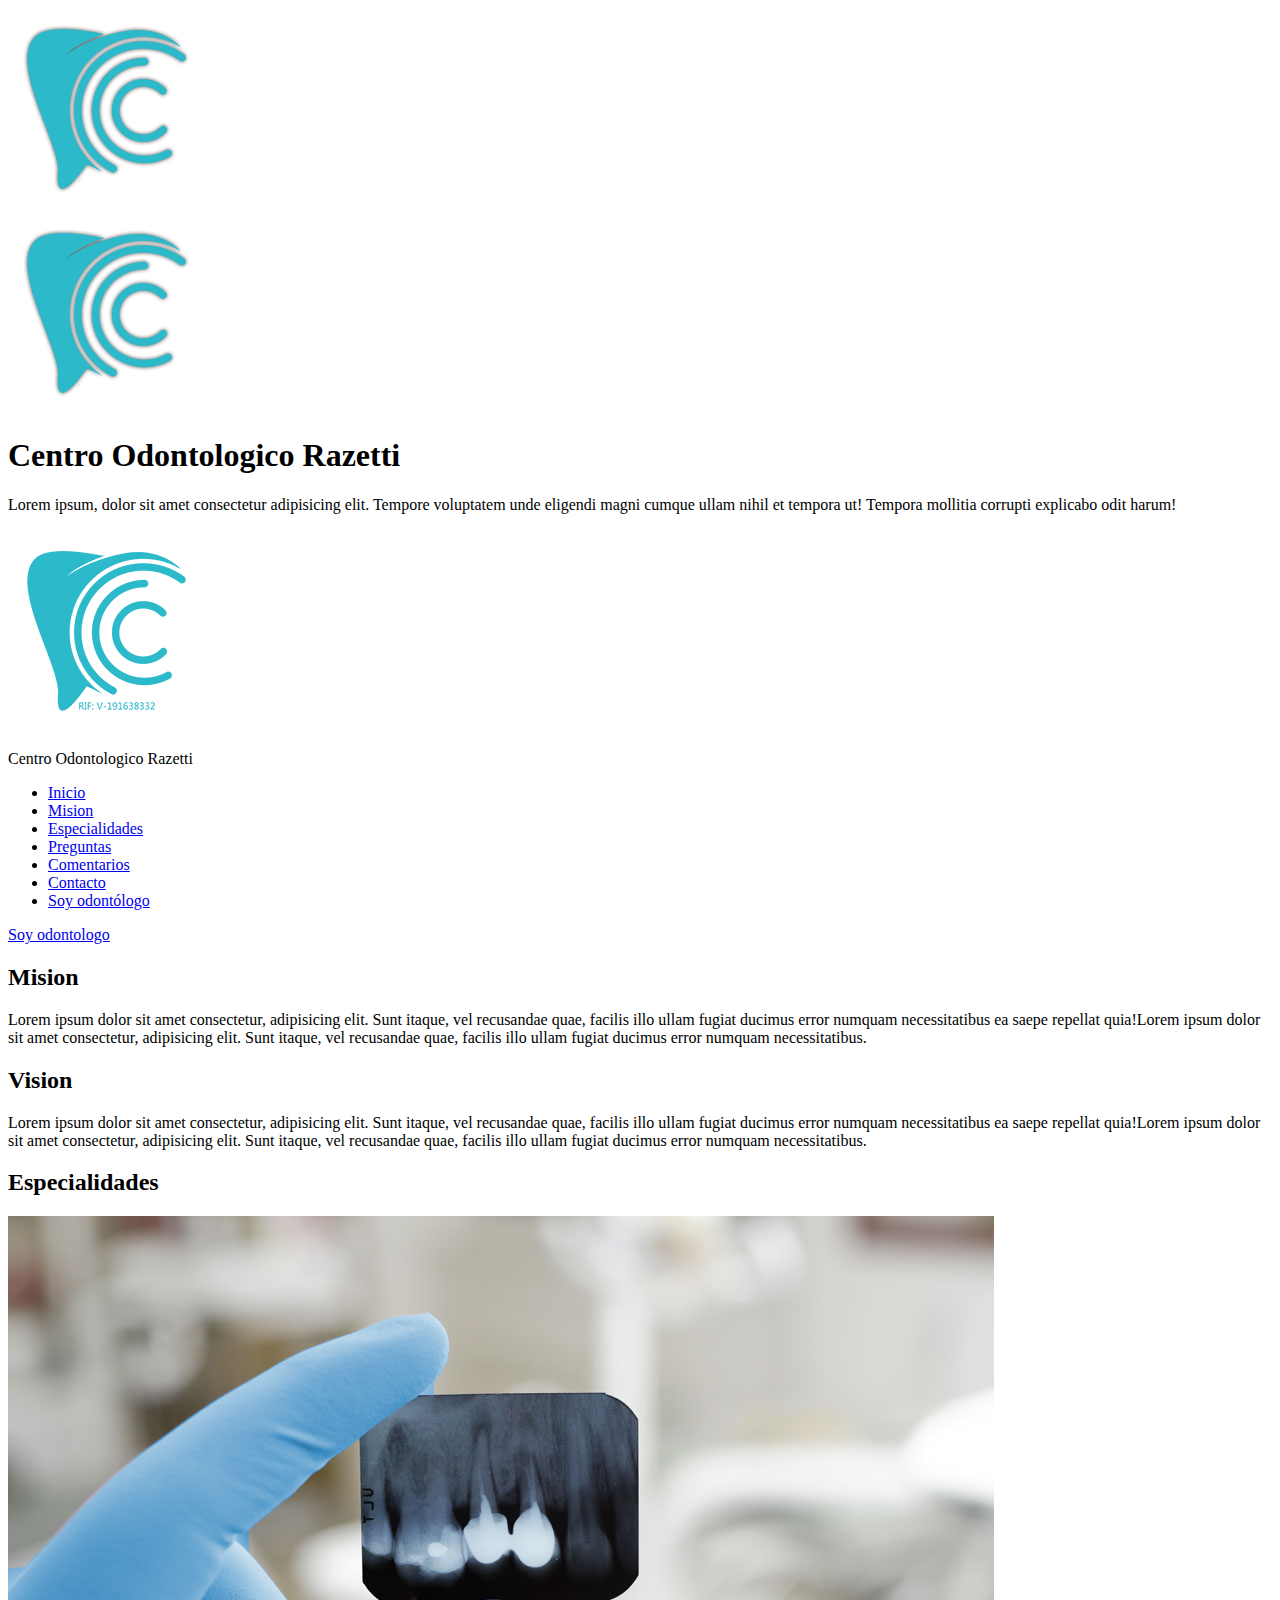
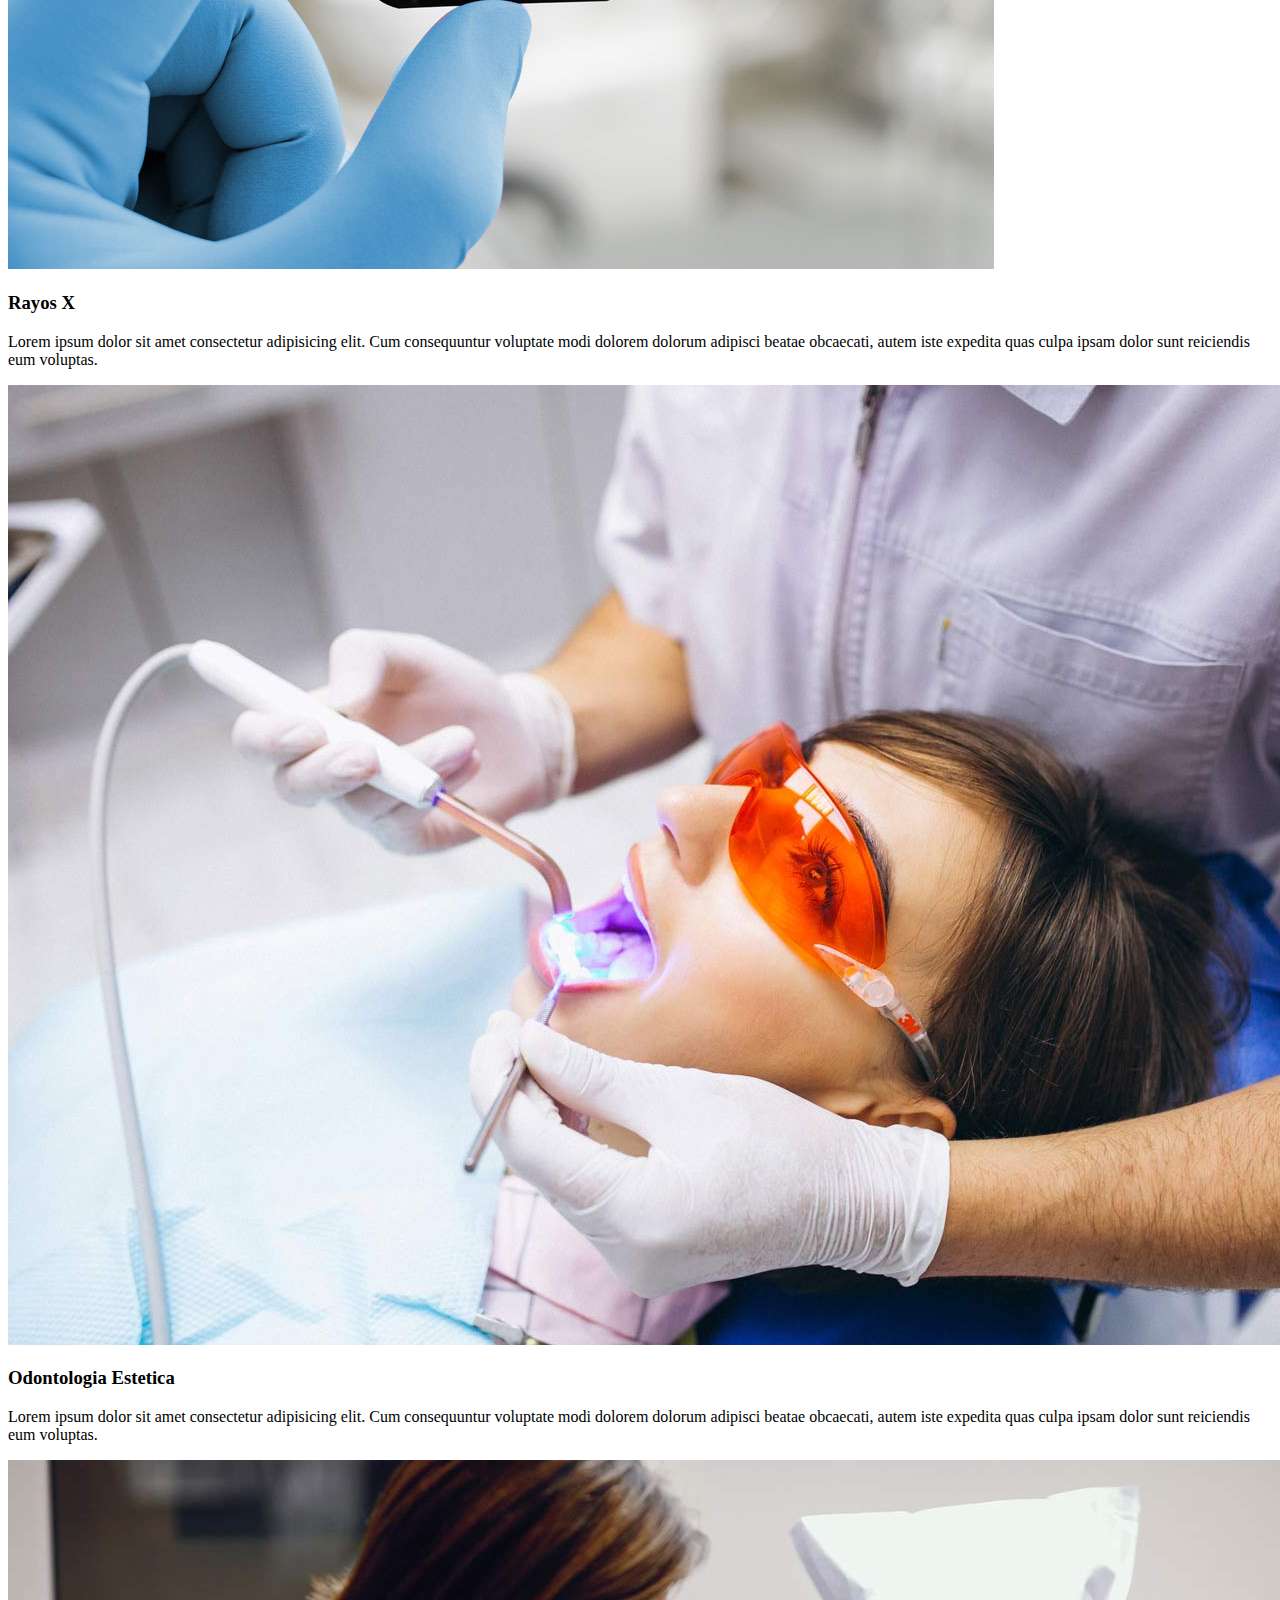
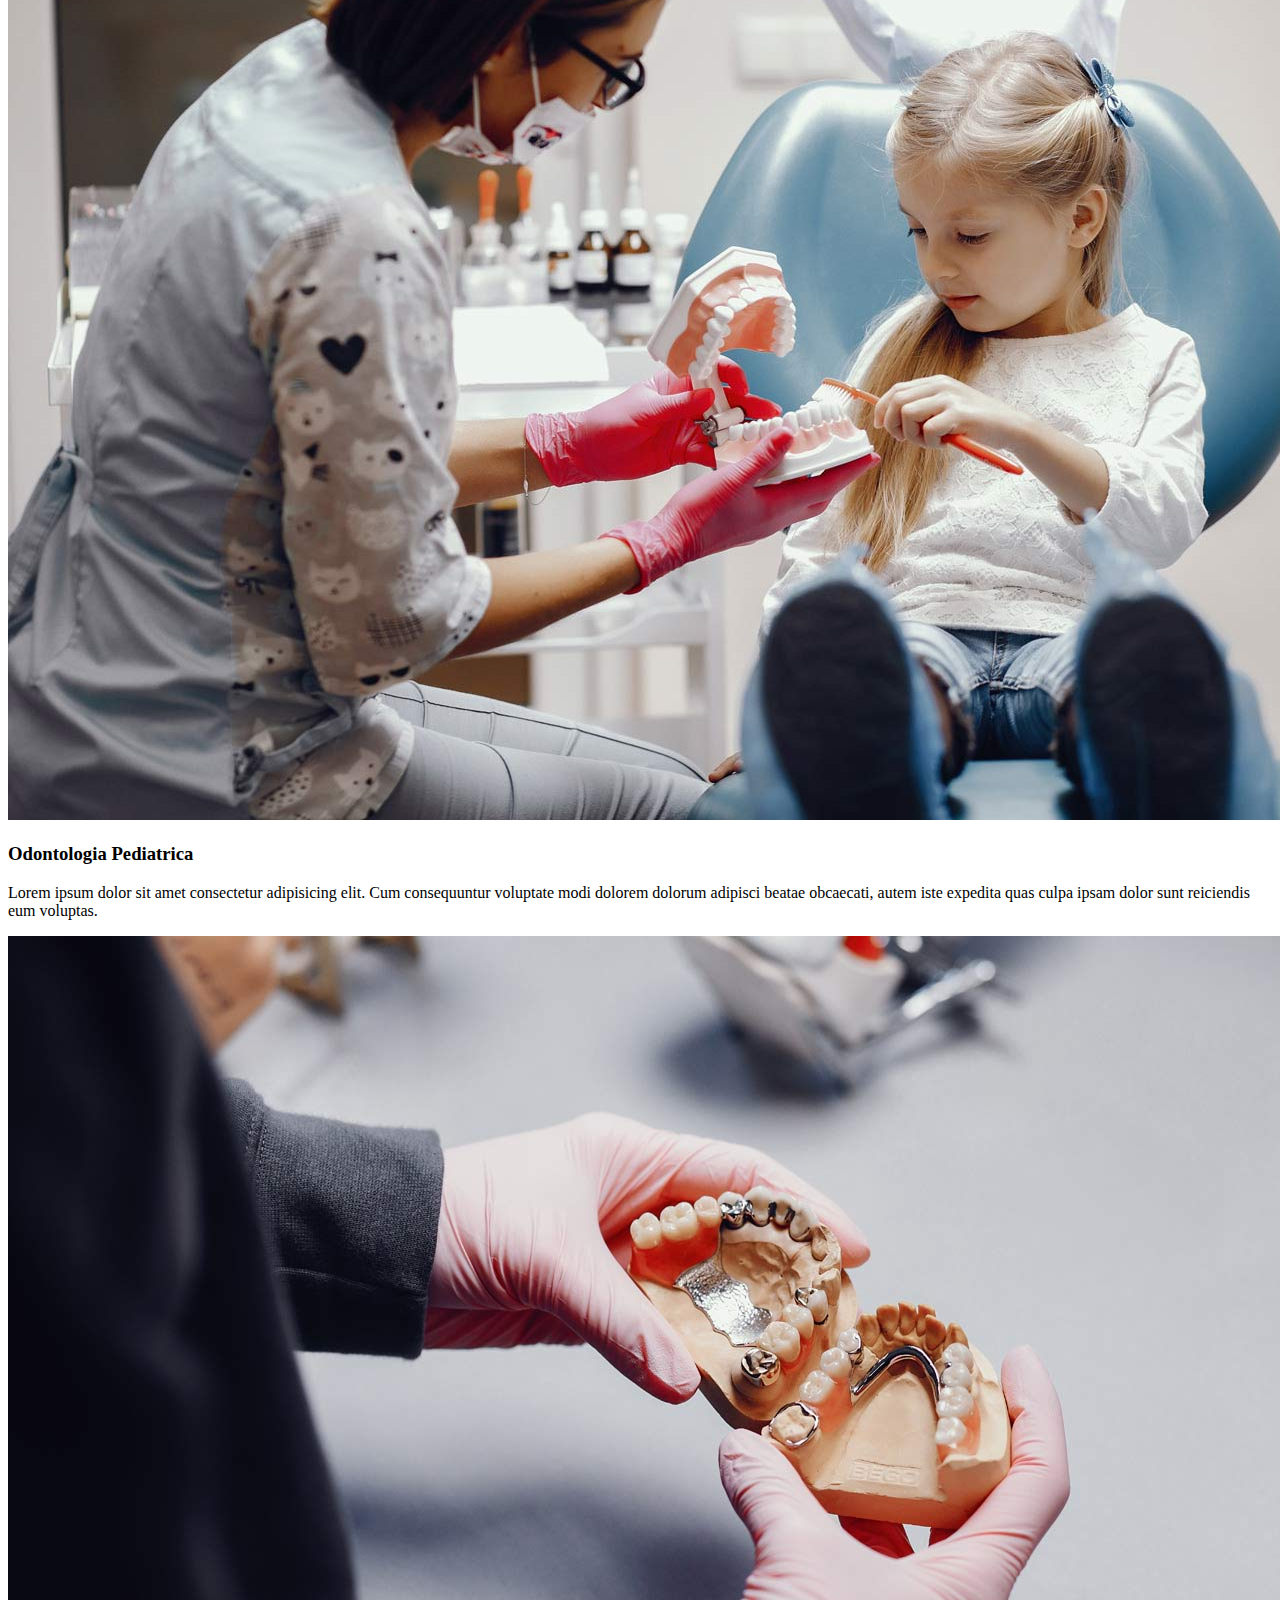
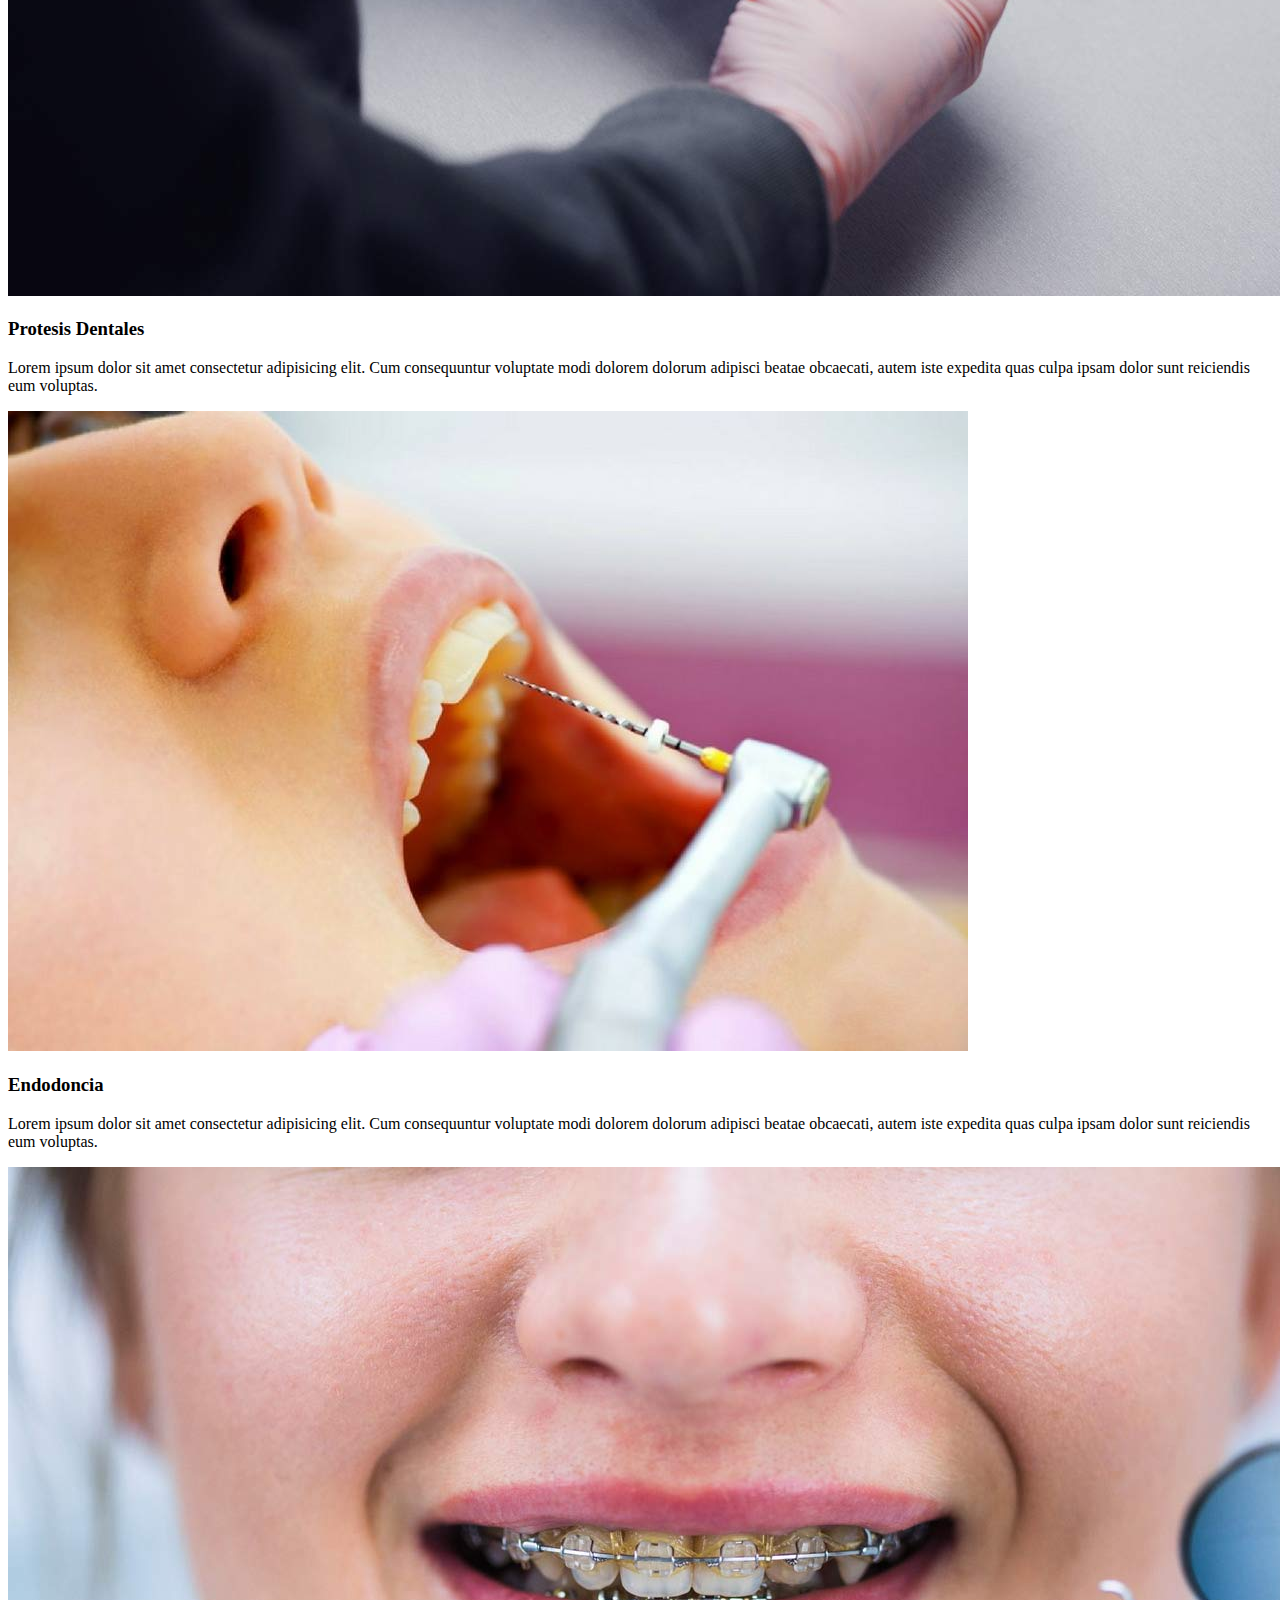
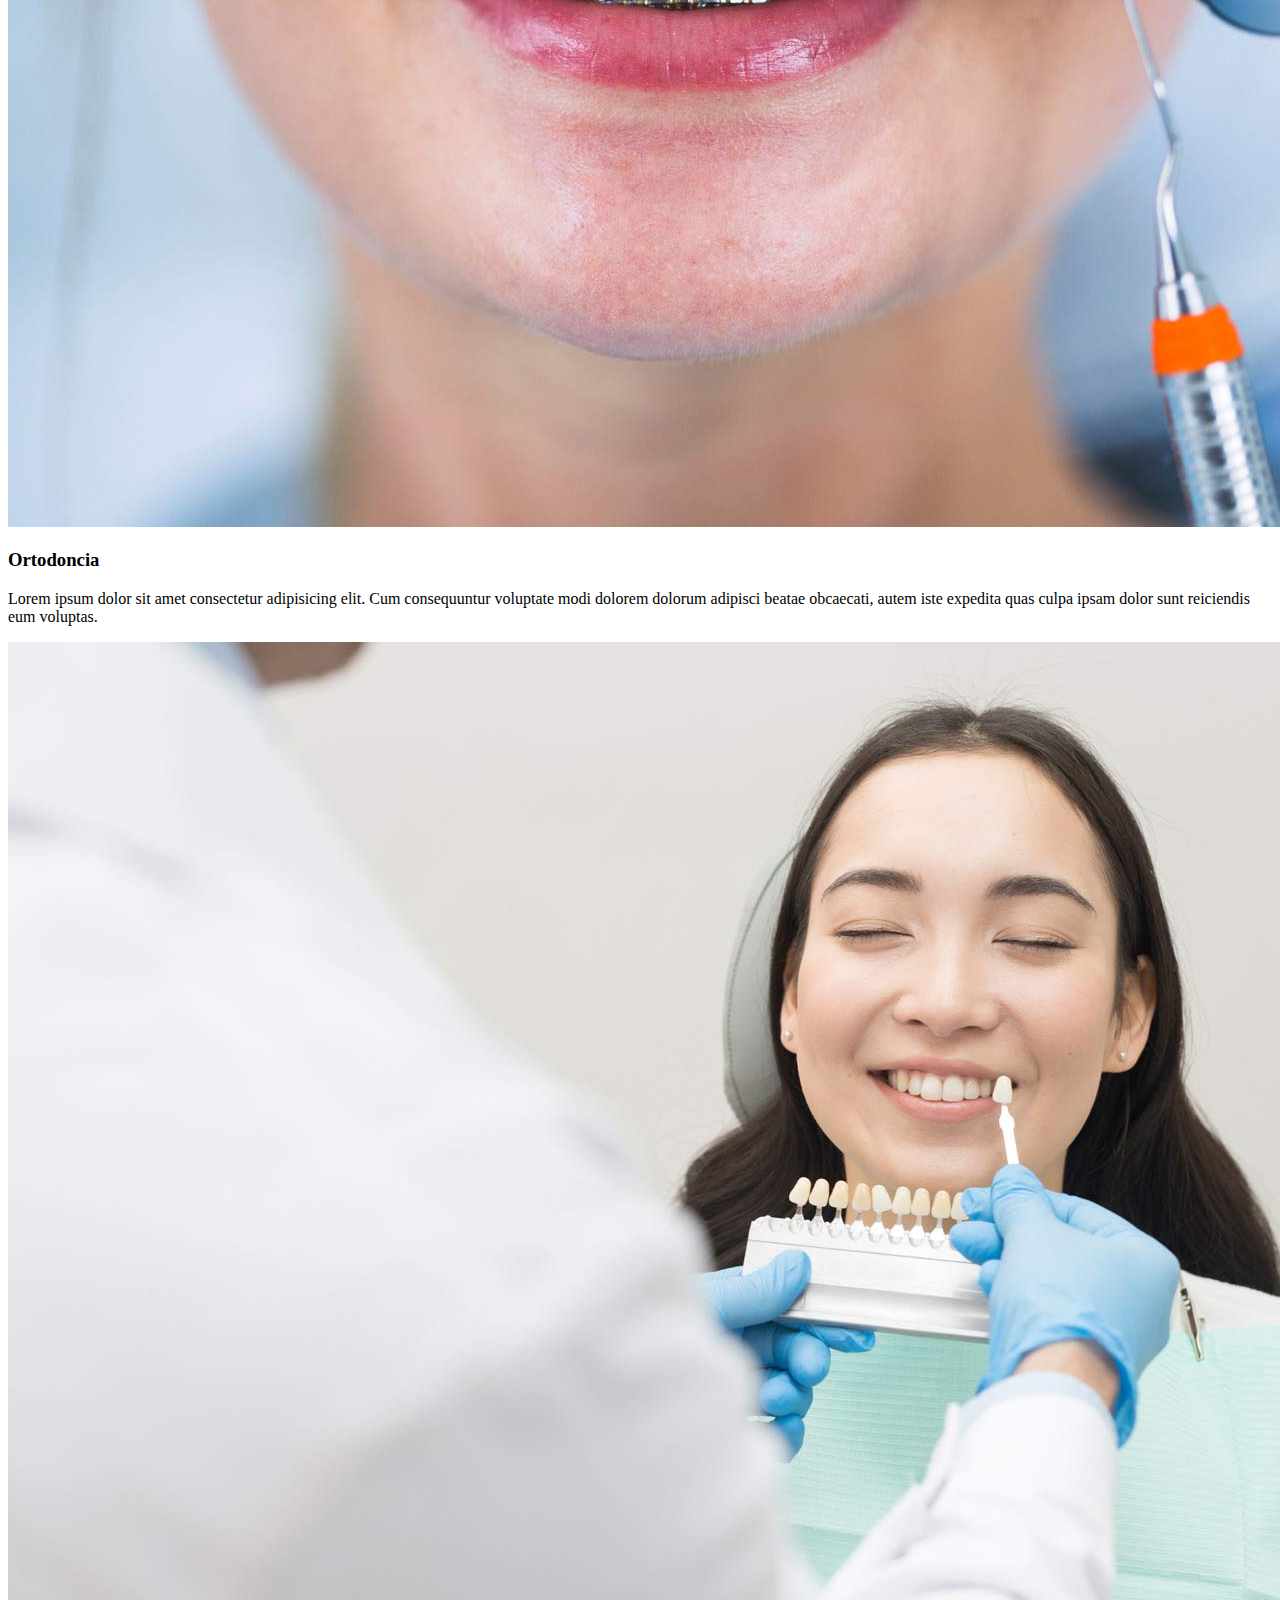
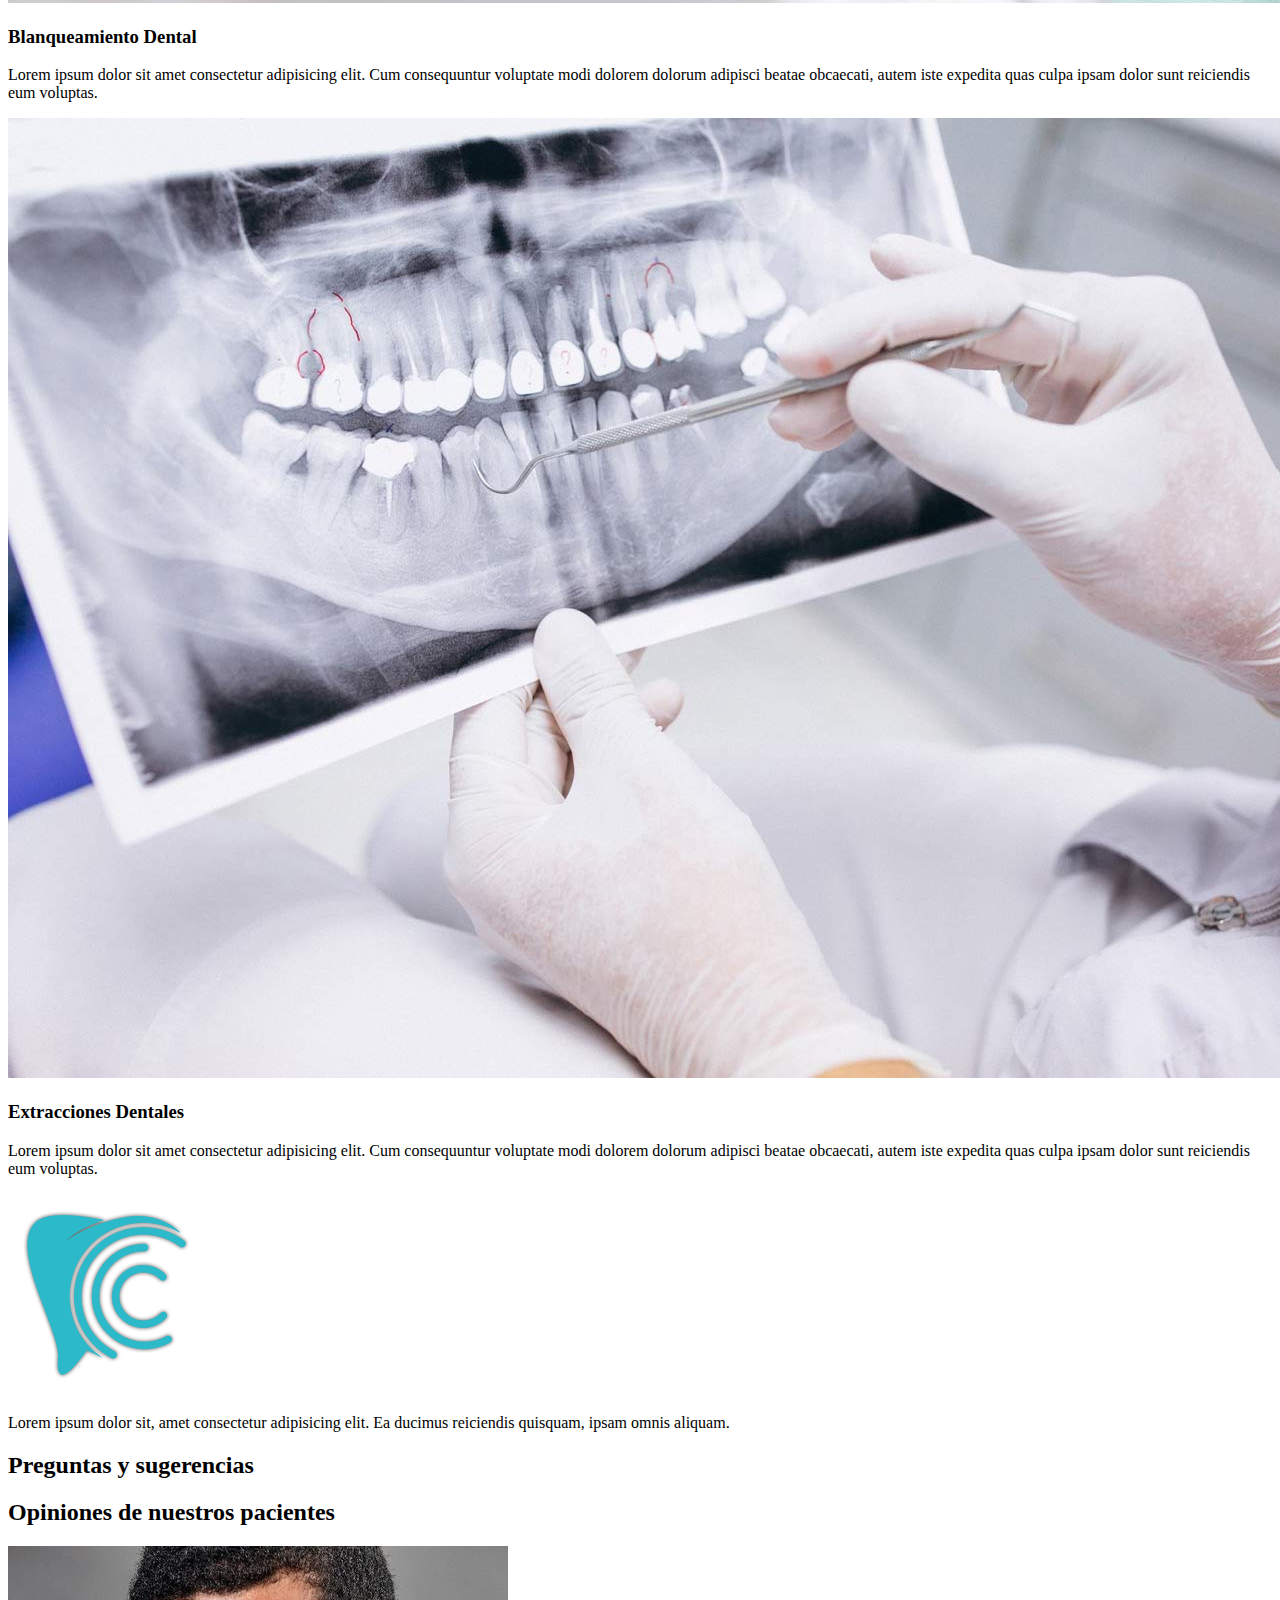
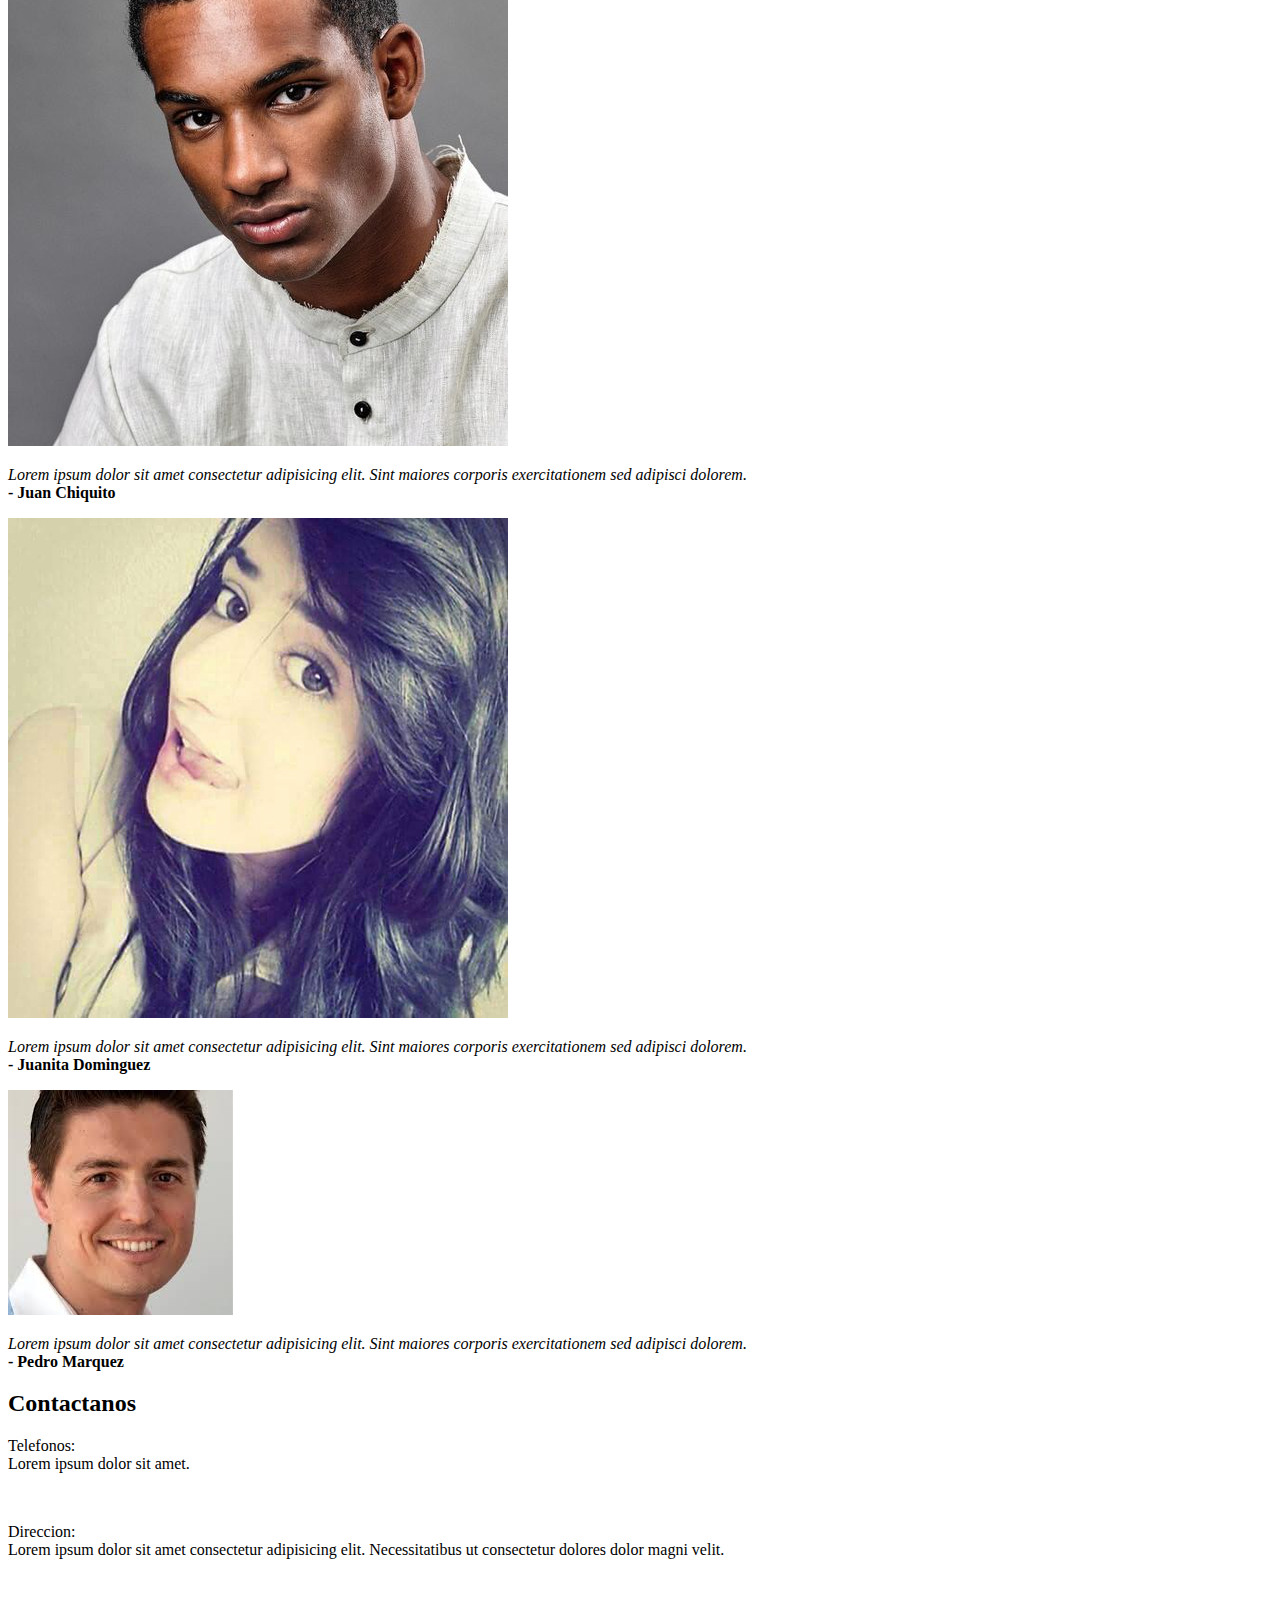
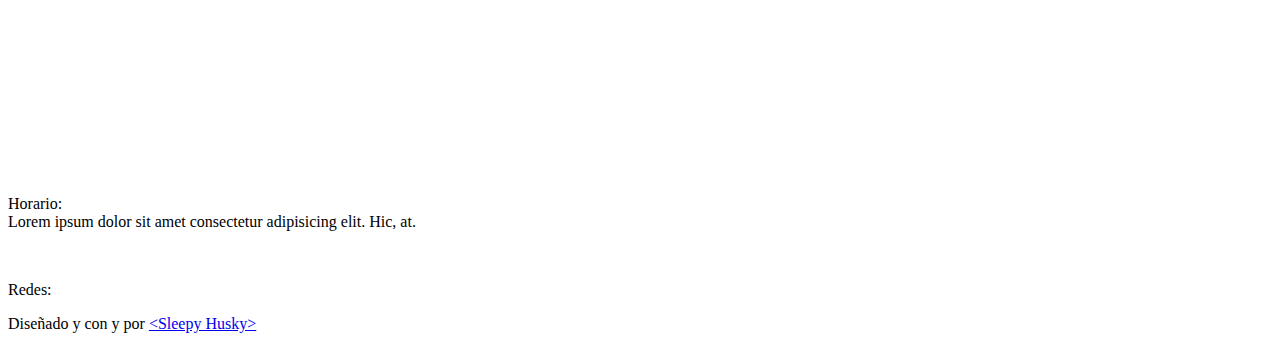
==== commit d48c430a: "Slider" ====
--- a/index.html
+++ b/index.html
@@ -36,7 +36,7 @@
         <h1>Centro Odontologico Razetti</h1>
         <p>Lorem ipsum, dolor sit amet consectetur adipisicing elit. Tempore voluptatem unde eligendi magni cumque ullam
           nihil et tempora ut! Tempora mollitia corrupti explicabo odit harum!</p>
-        <img id="imgHeader2" src="Assets/Stock/back/OG2OH50.jpg" alt="">
+          <div id="imgHeader2"></div>
       </div>
     </header>
     <div id="navBar">
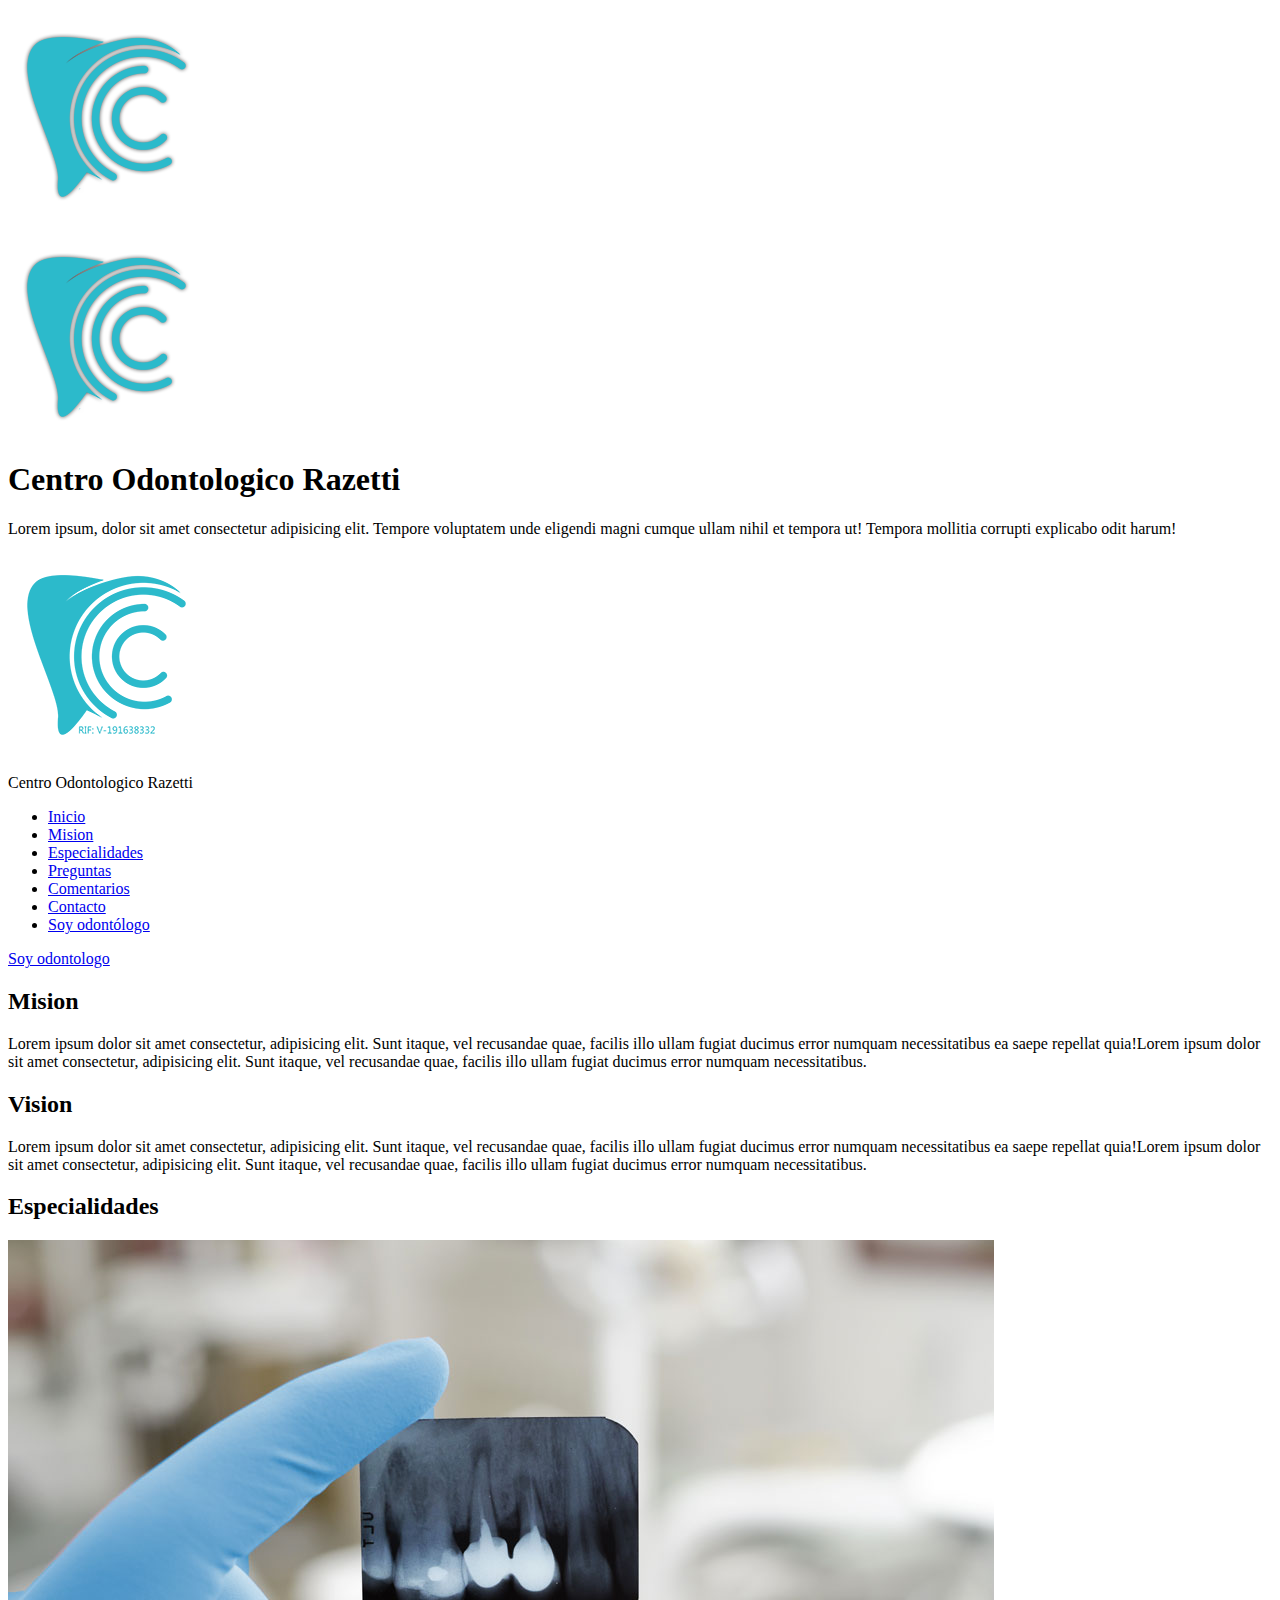
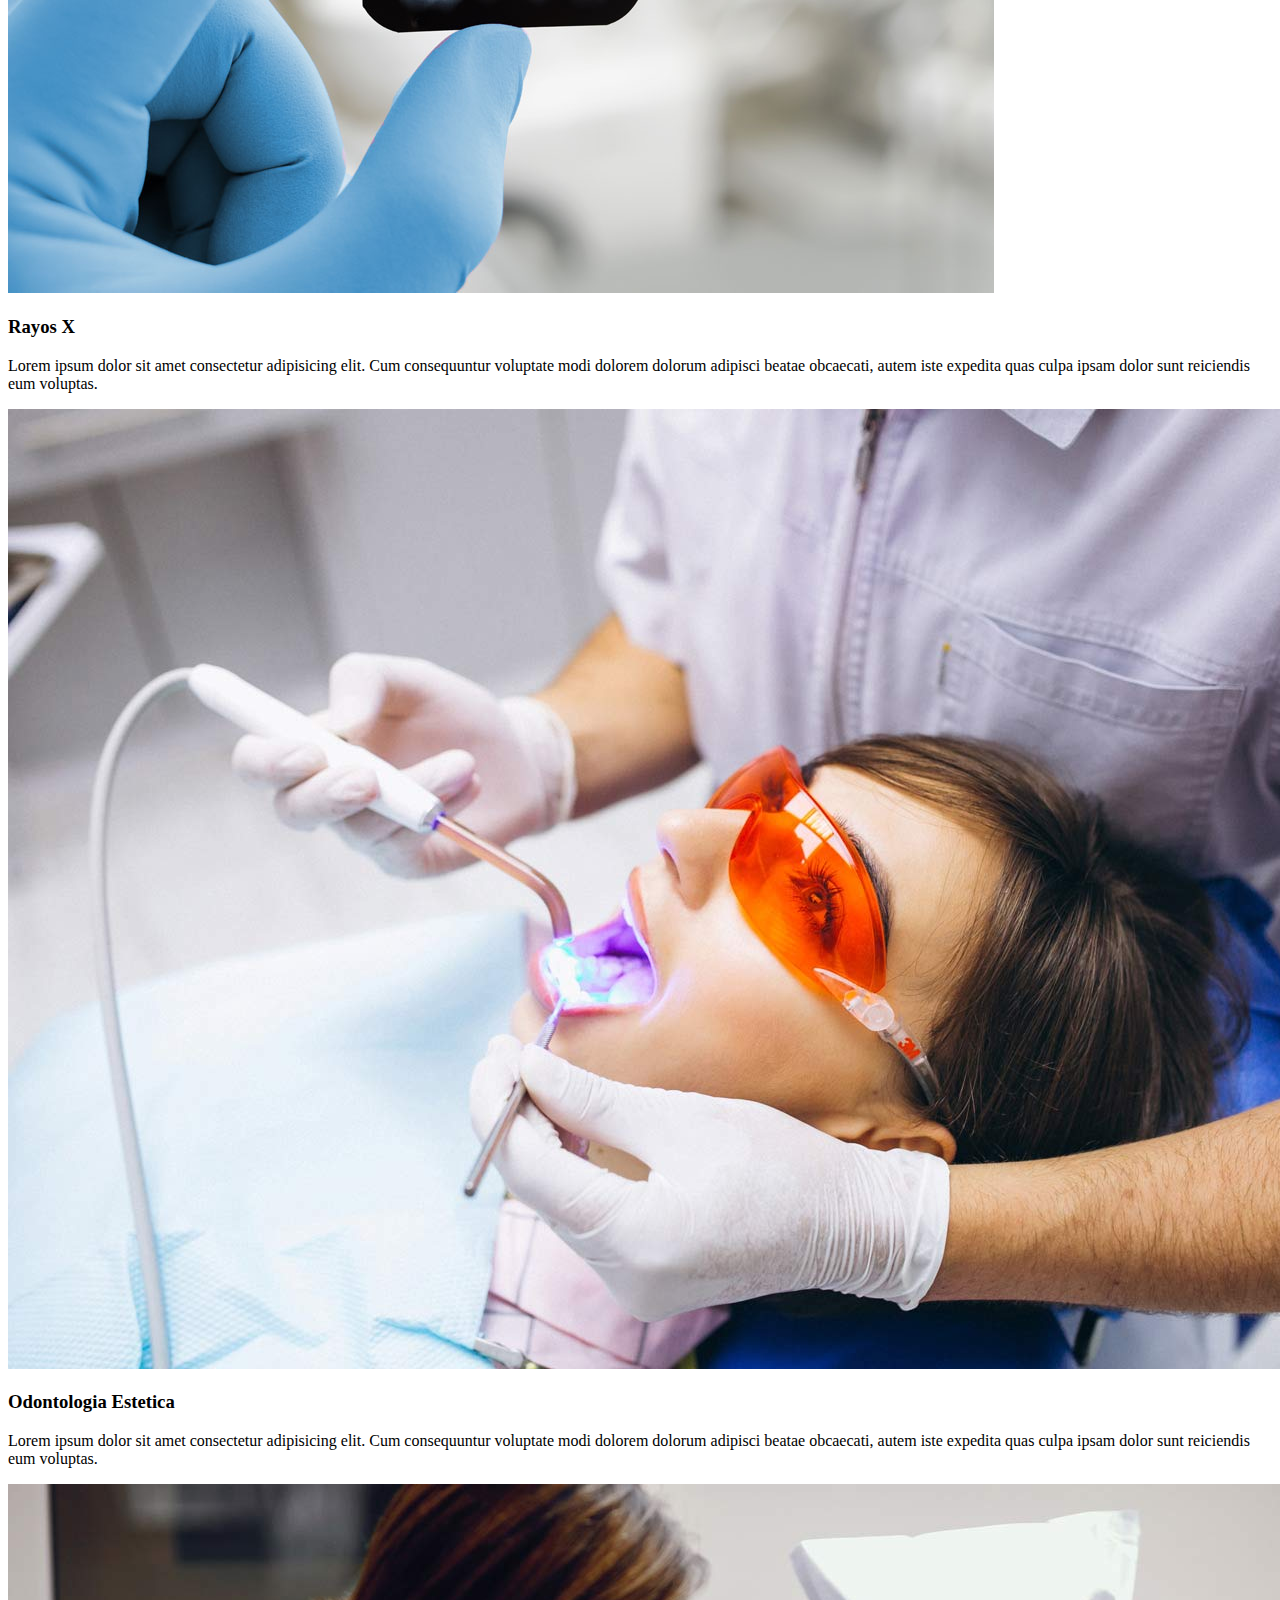
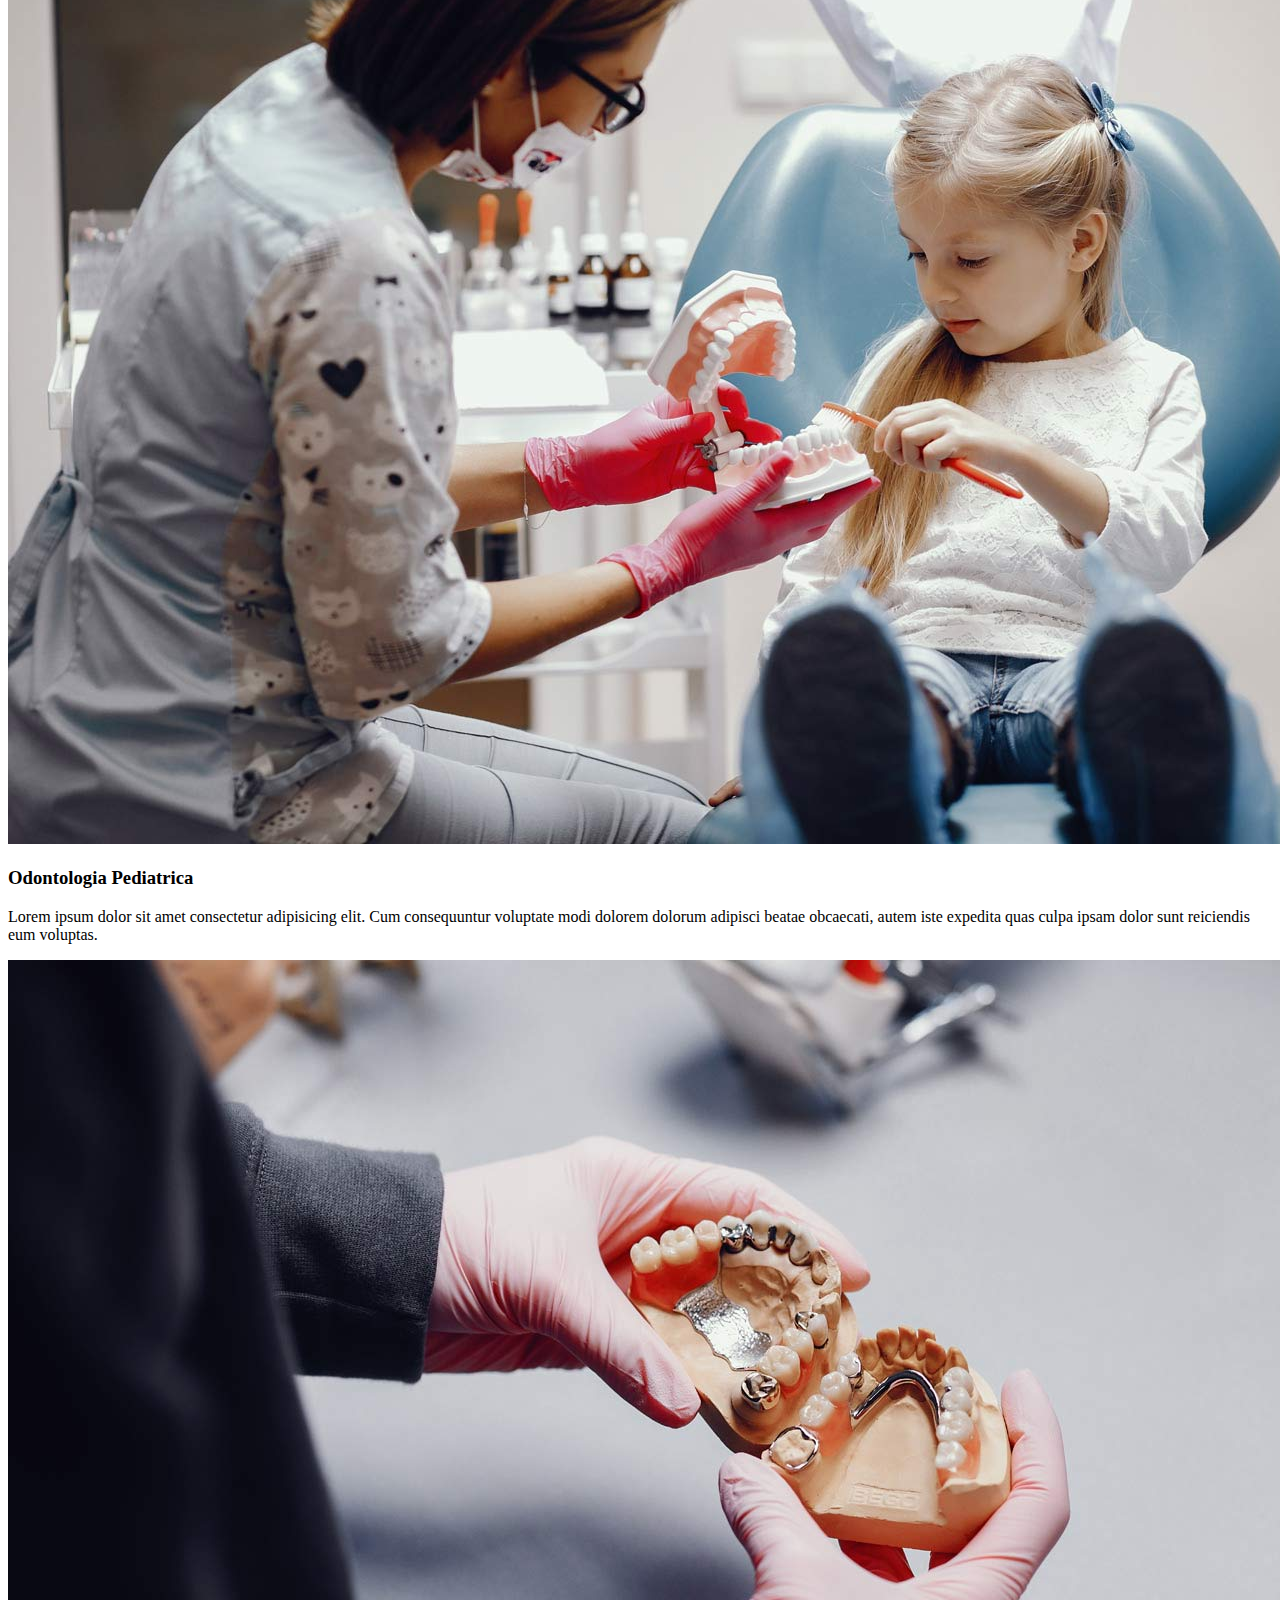
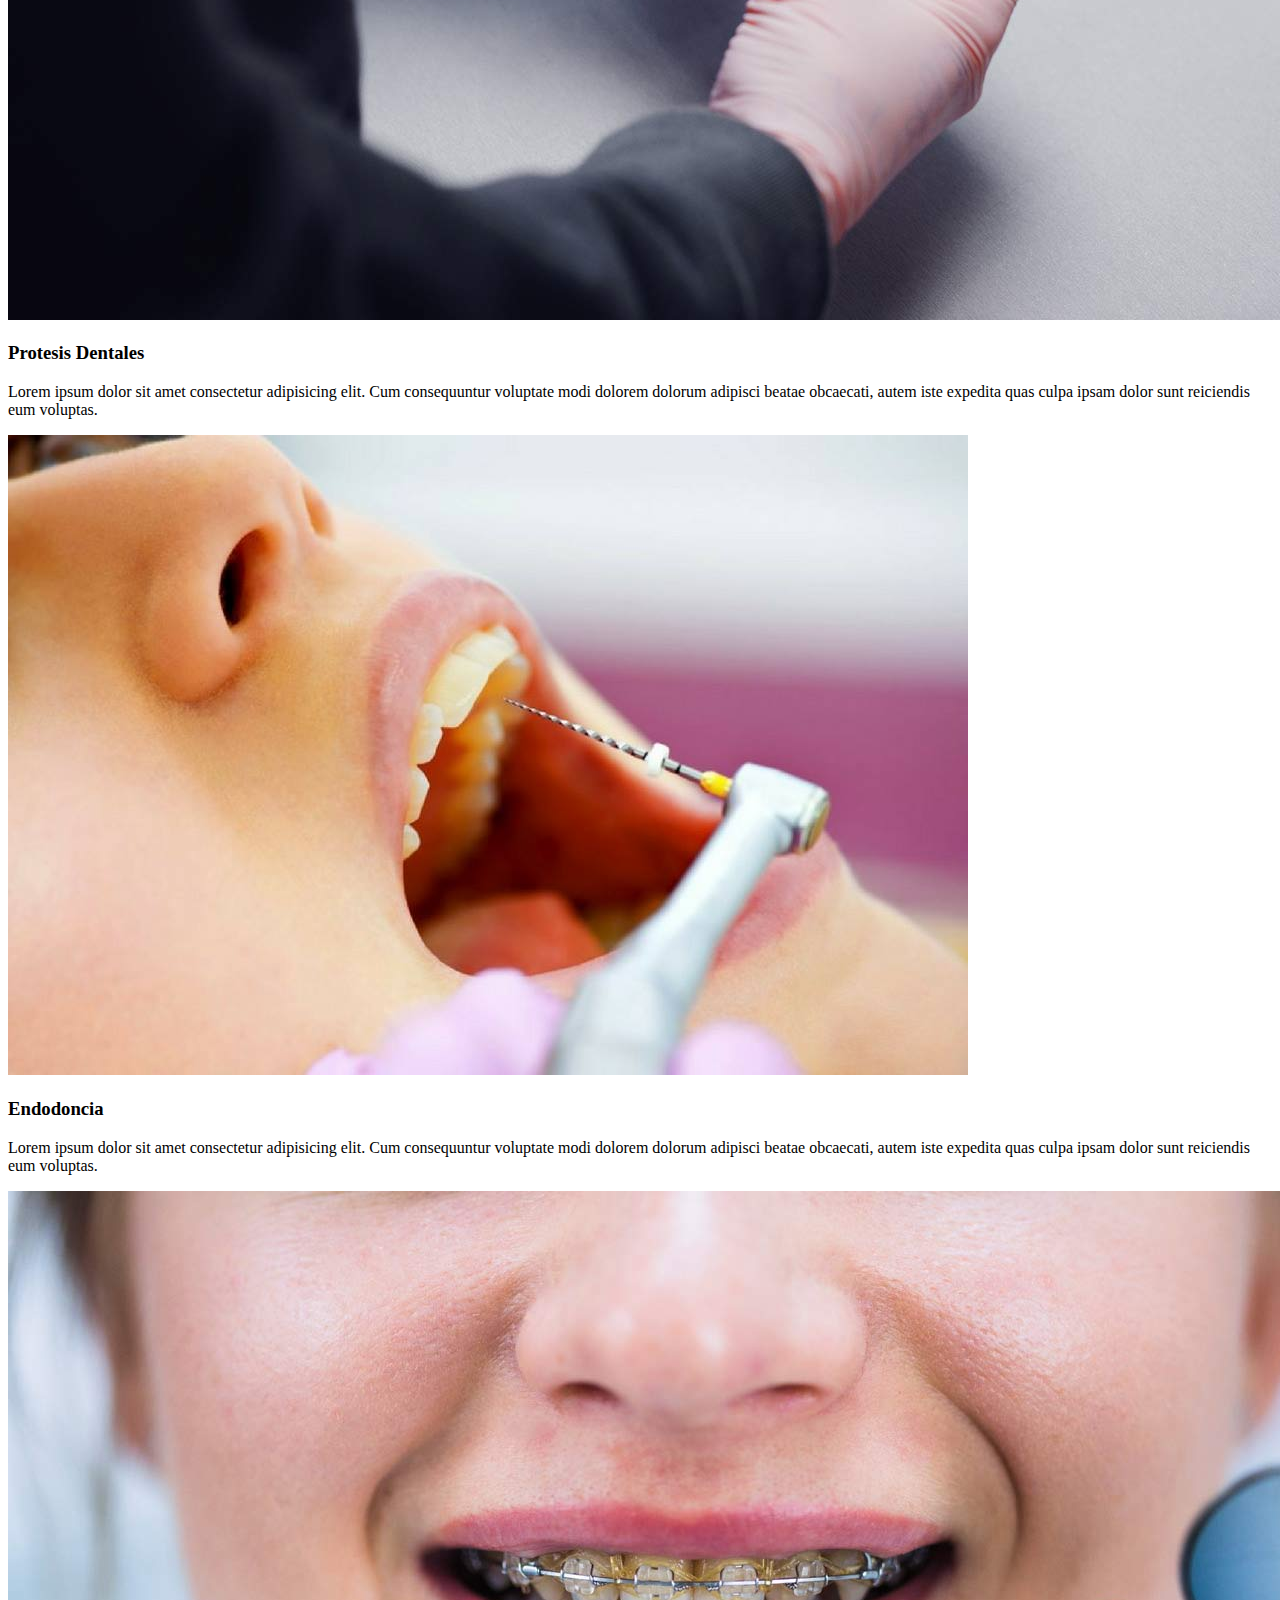
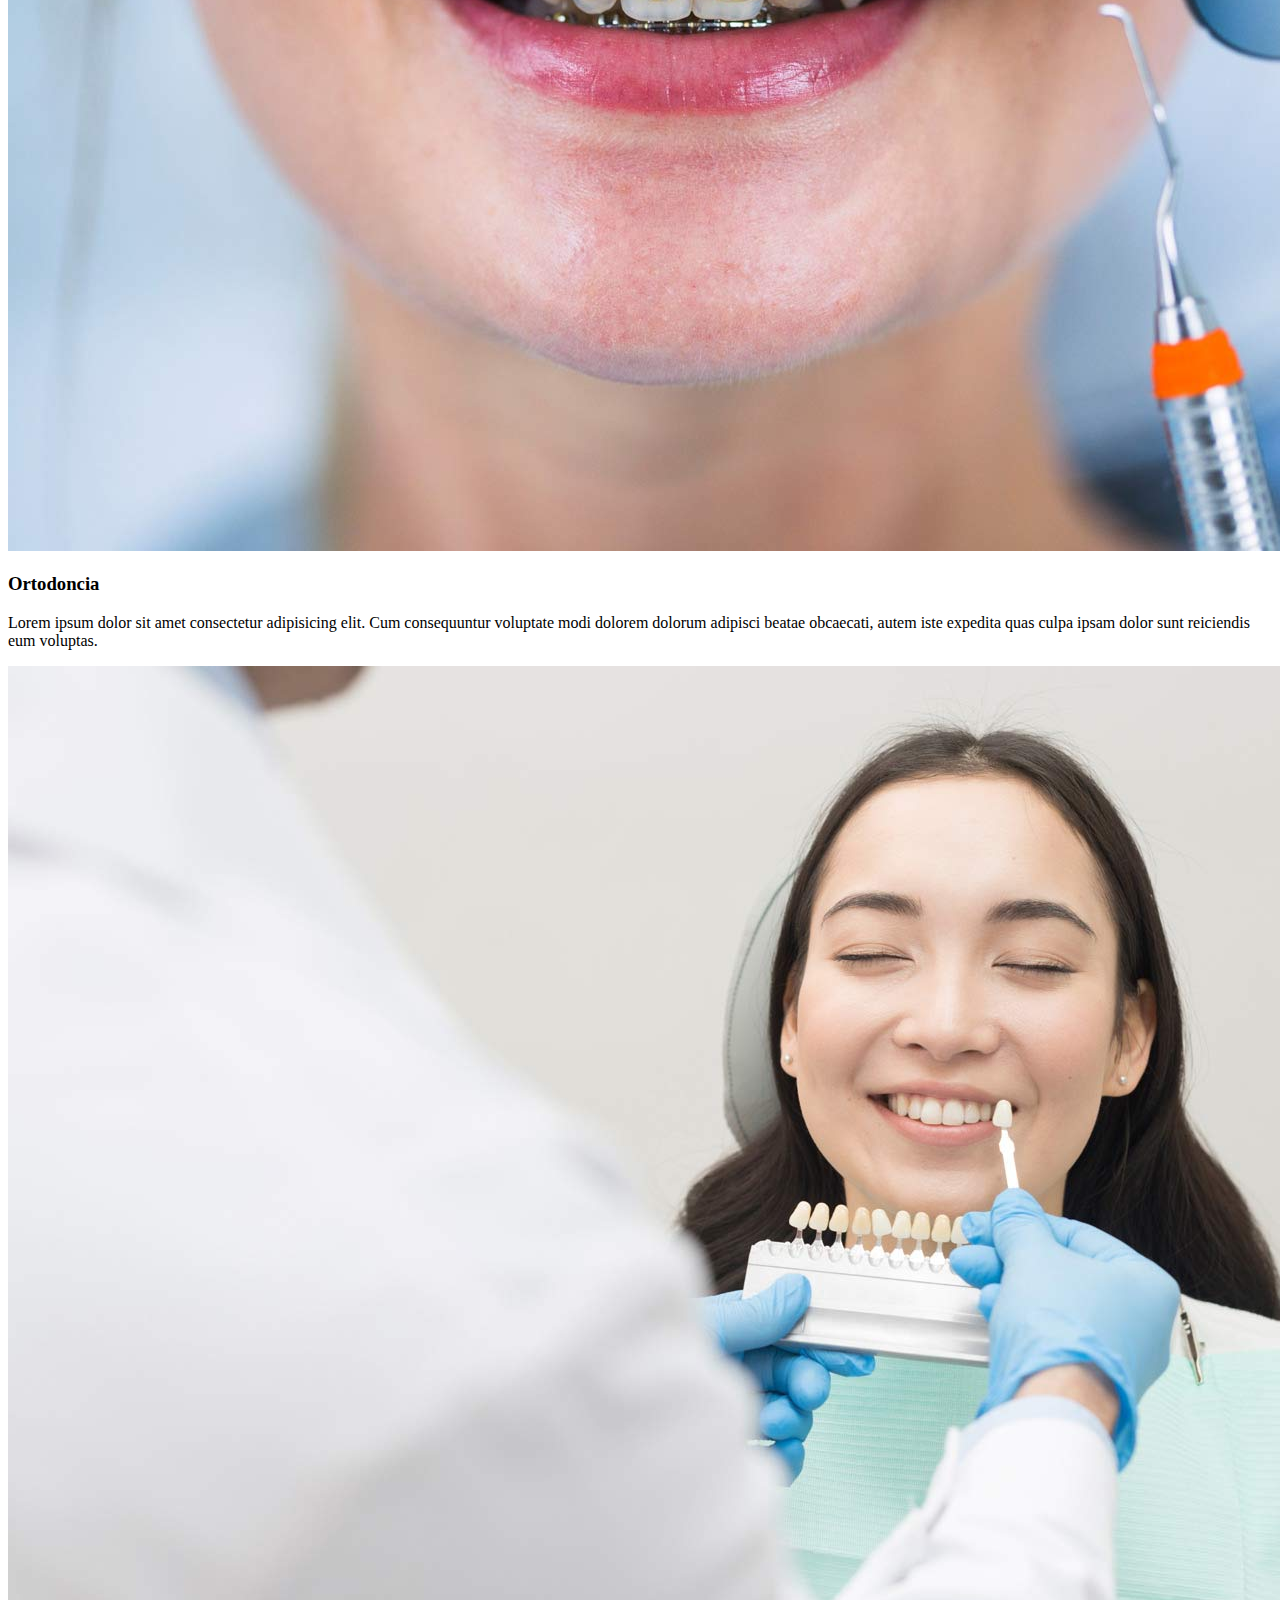
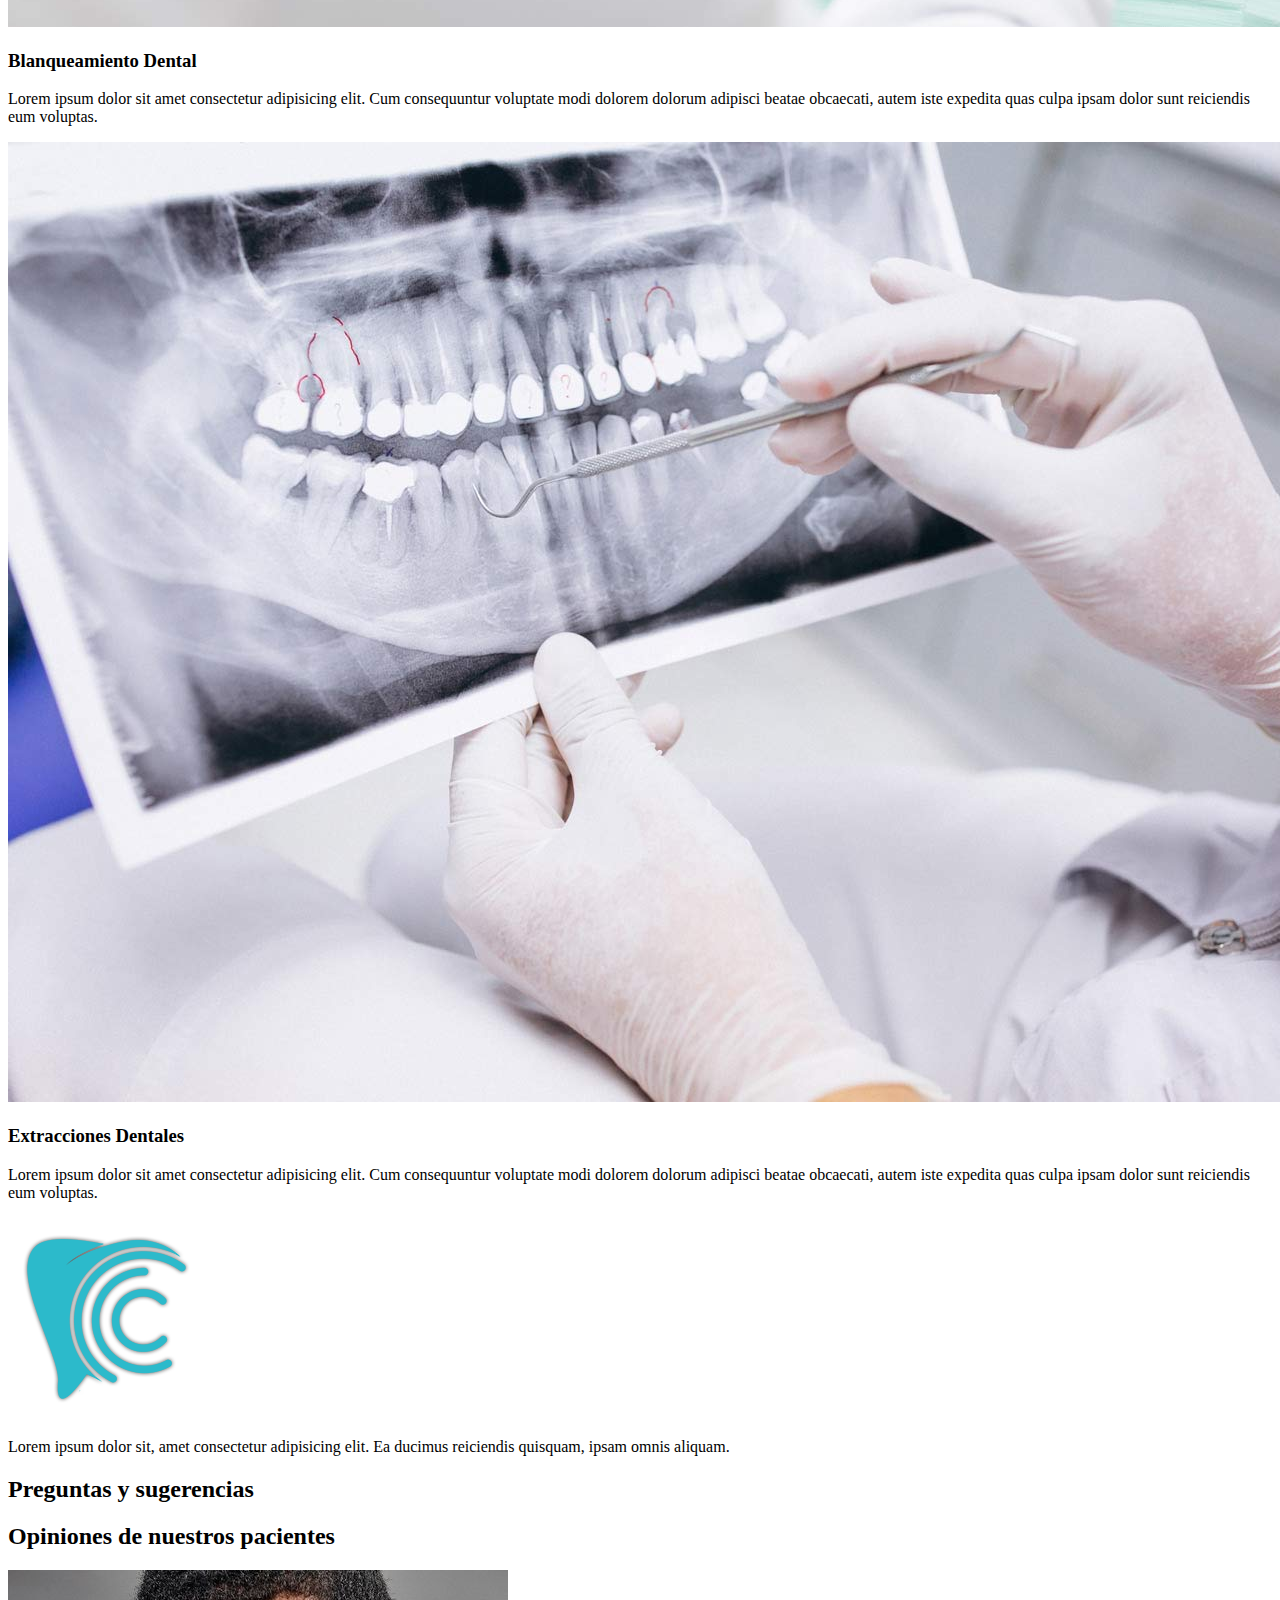
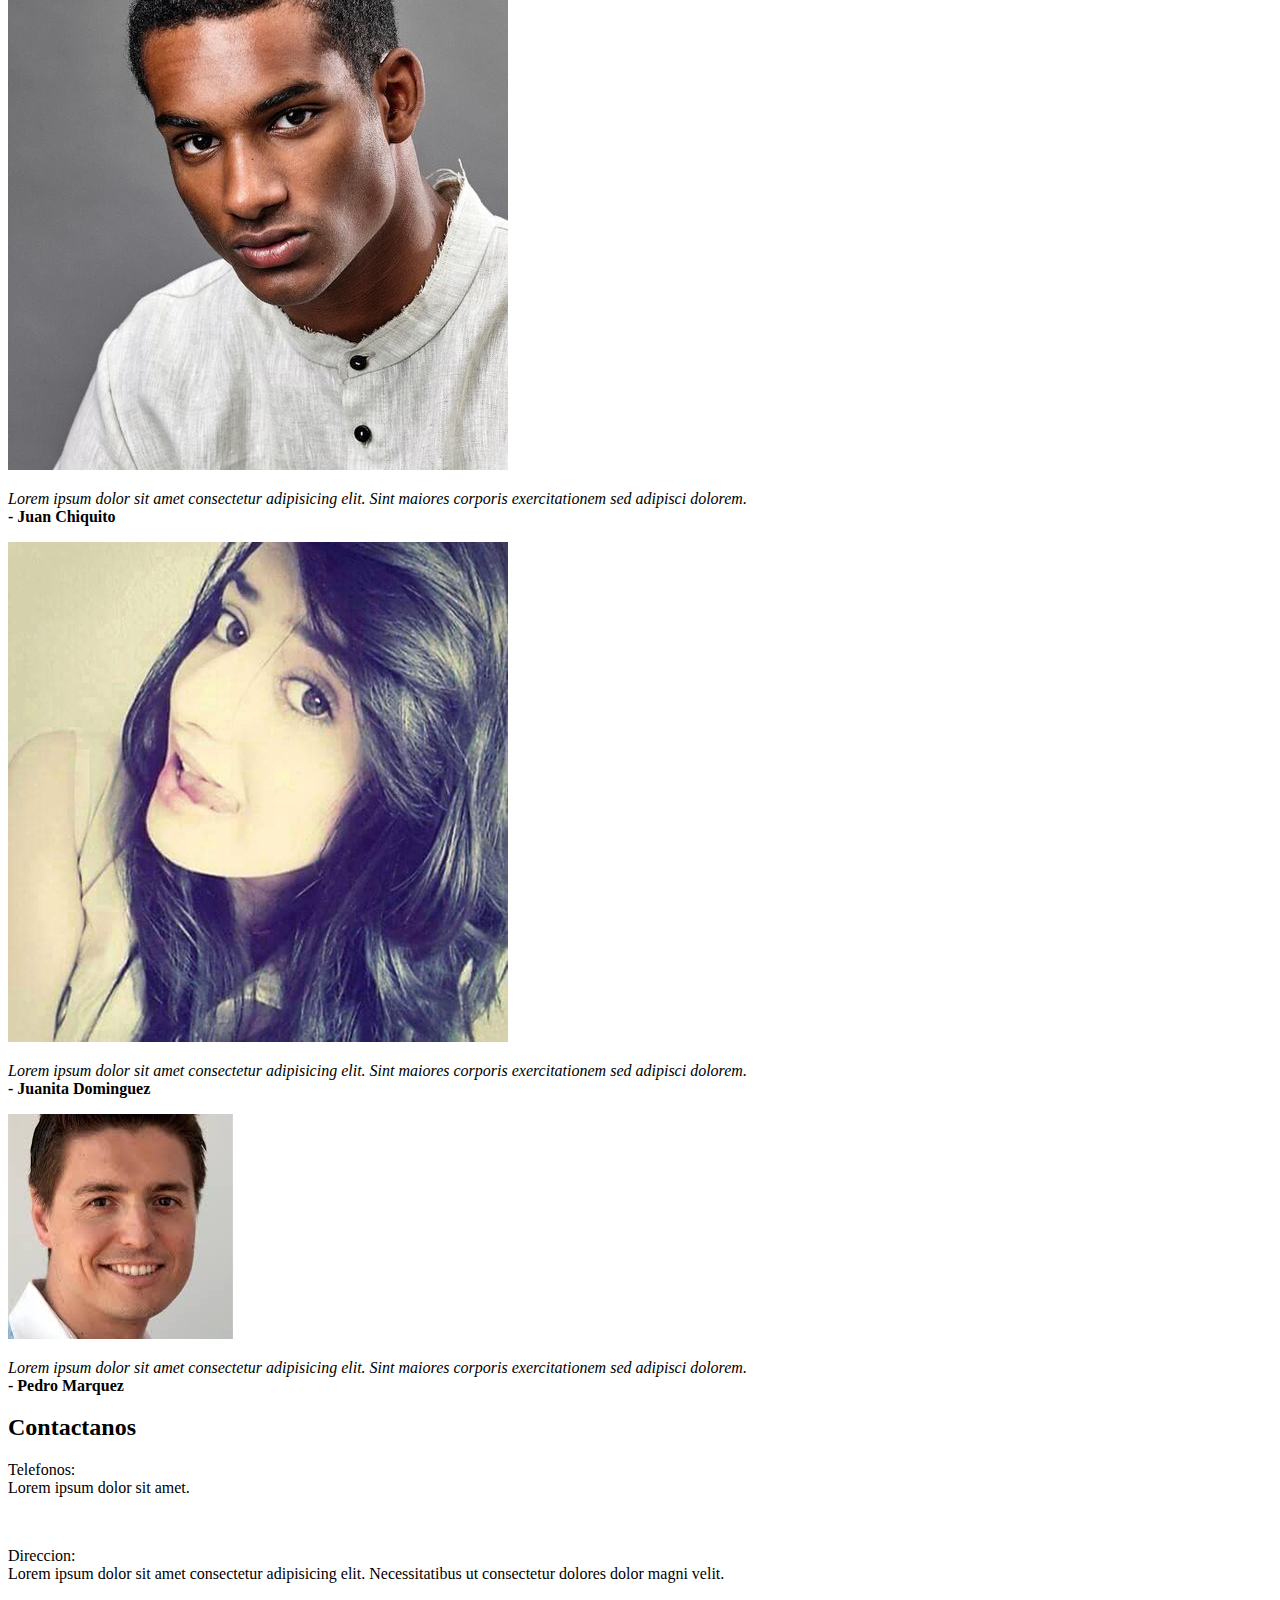
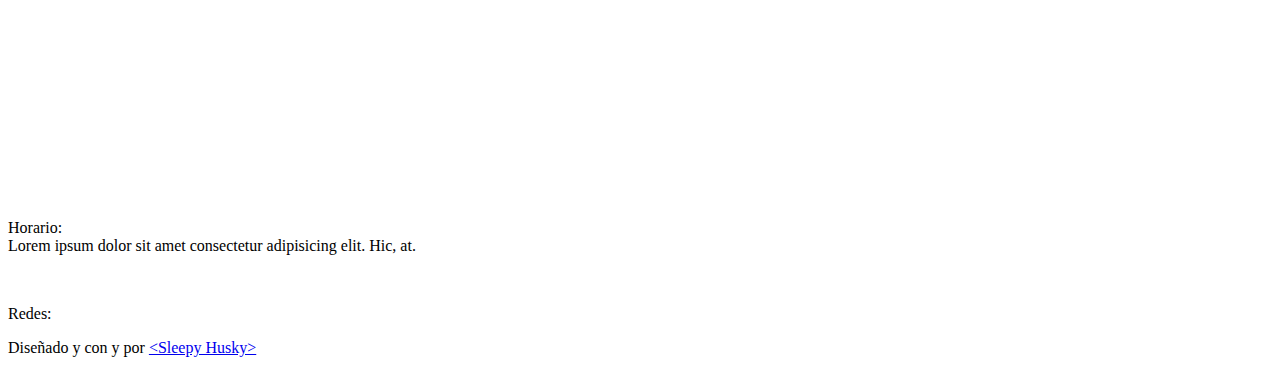
==== commit 53a5230d: "Slide movil" ====
--- a/index.html
+++ b/index.html
@@ -29,9 +29,23 @@
         <a href="mailto:vaamondeodont@gmail.com" target="_blank"><i class="fas fa-envelope social my-3"></i></a>
       </div>
       <div id="header__image">
+        <div class="crossfade">
+          <figure></figure>
+          <figure></figure>
+          <figure></figure>
+          <figure></figure>
+          <figure></figure>
+        </div>
         <img src="Assets/Logos/LogoAzul_ss.png" alt="">
       </div>
       <div id="header__text">
+        <div class="crossfadePhone">
+          <figure></figure>
+          <figure></figure>
+          <figure></figure>
+          <figure></figure>
+          <figure></figure>
+        </div>
         <img id="imgHeader" src="Assets/Logos/LogoAzul_ss.png" alt="">
         <h1>Centro Odontologico Razetti</h1>
         <p>Lorem ipsum, dolor sit amet consectetur adipisicing elit. Tempore voluptatem unde eligendi magni cumque ullam
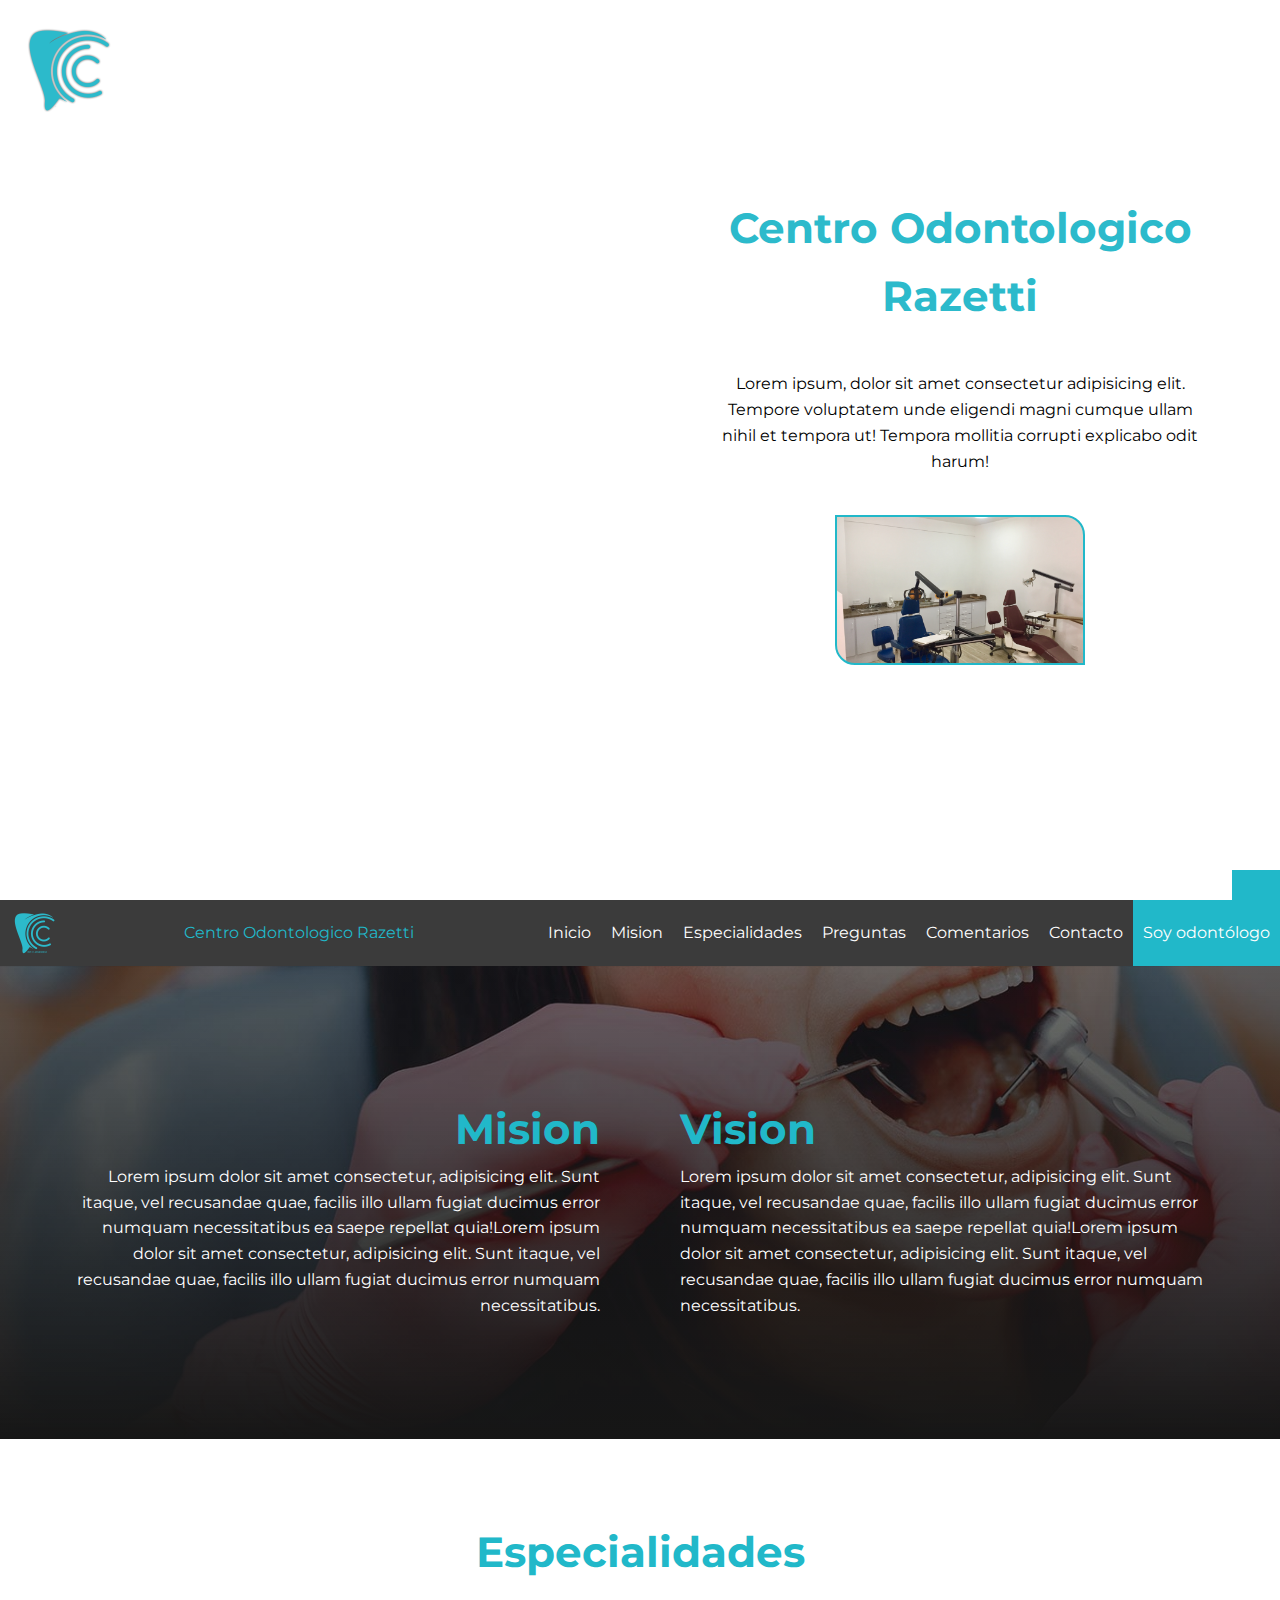
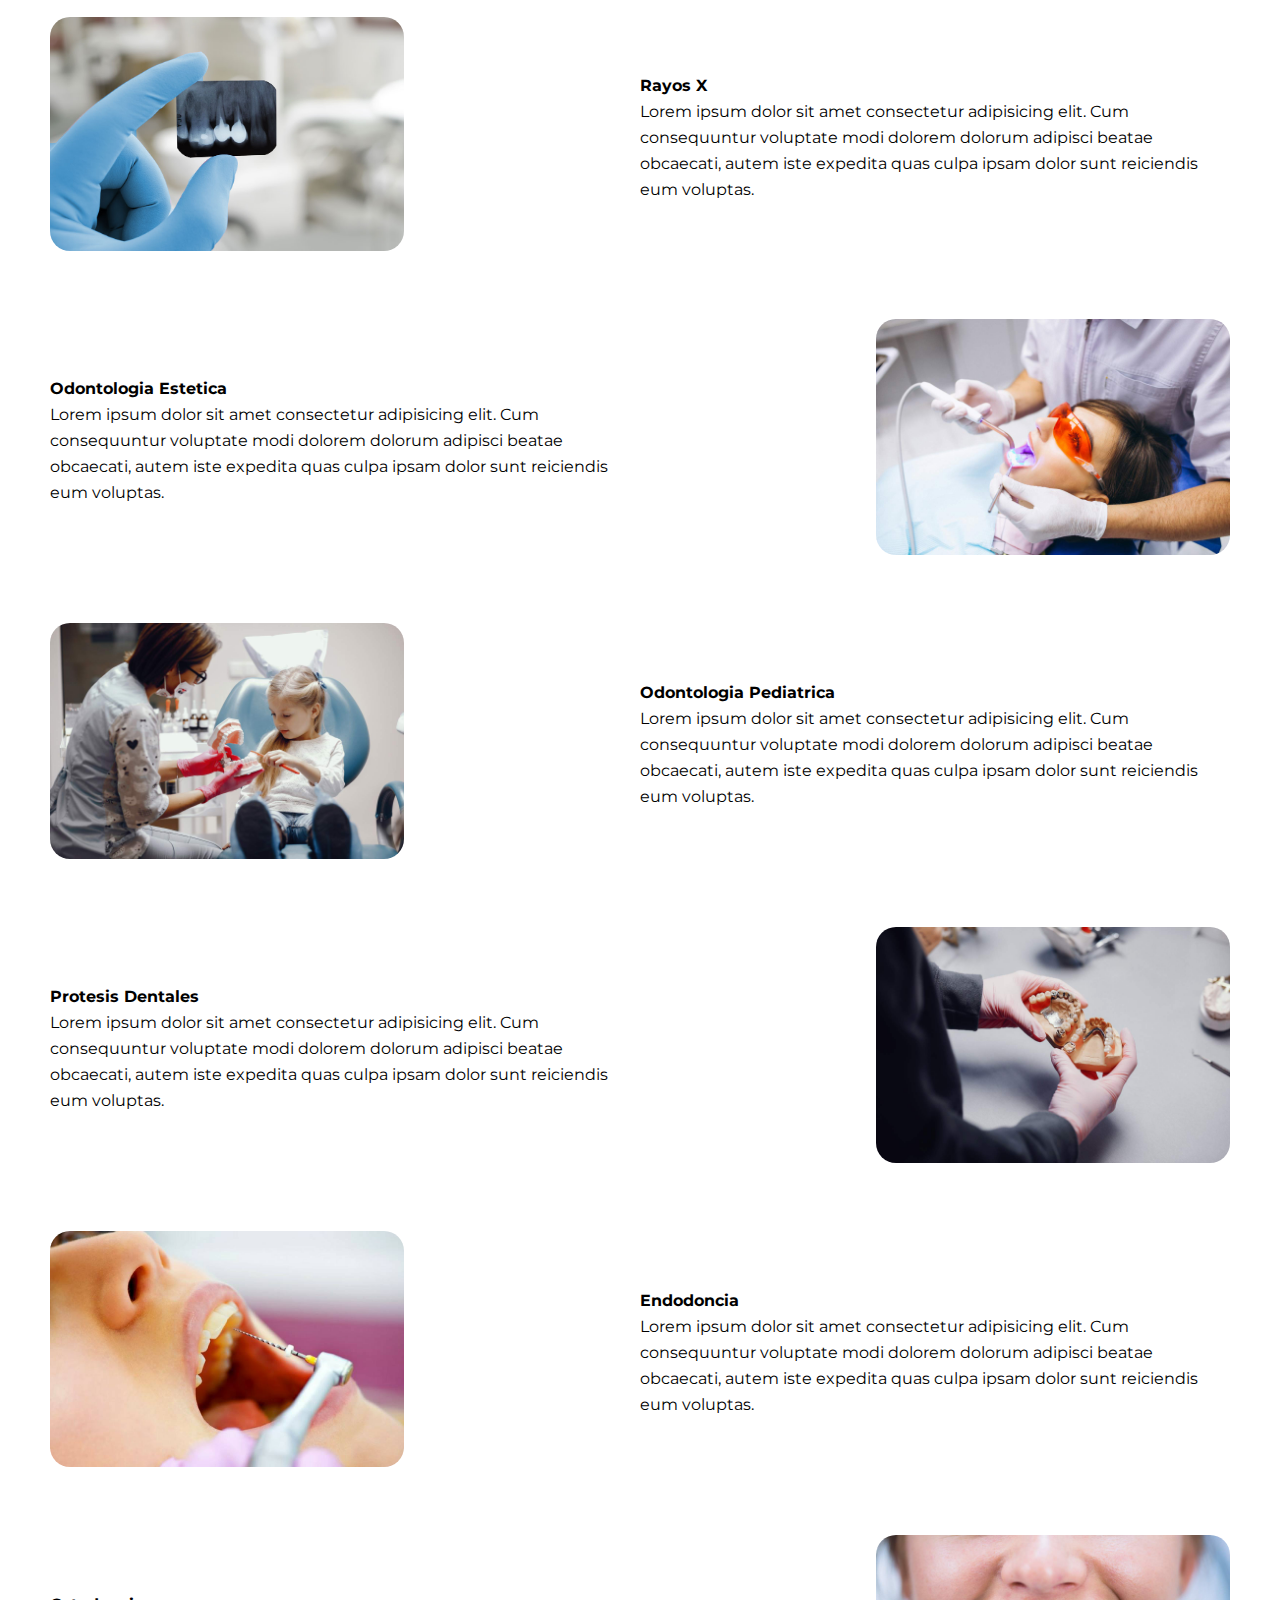
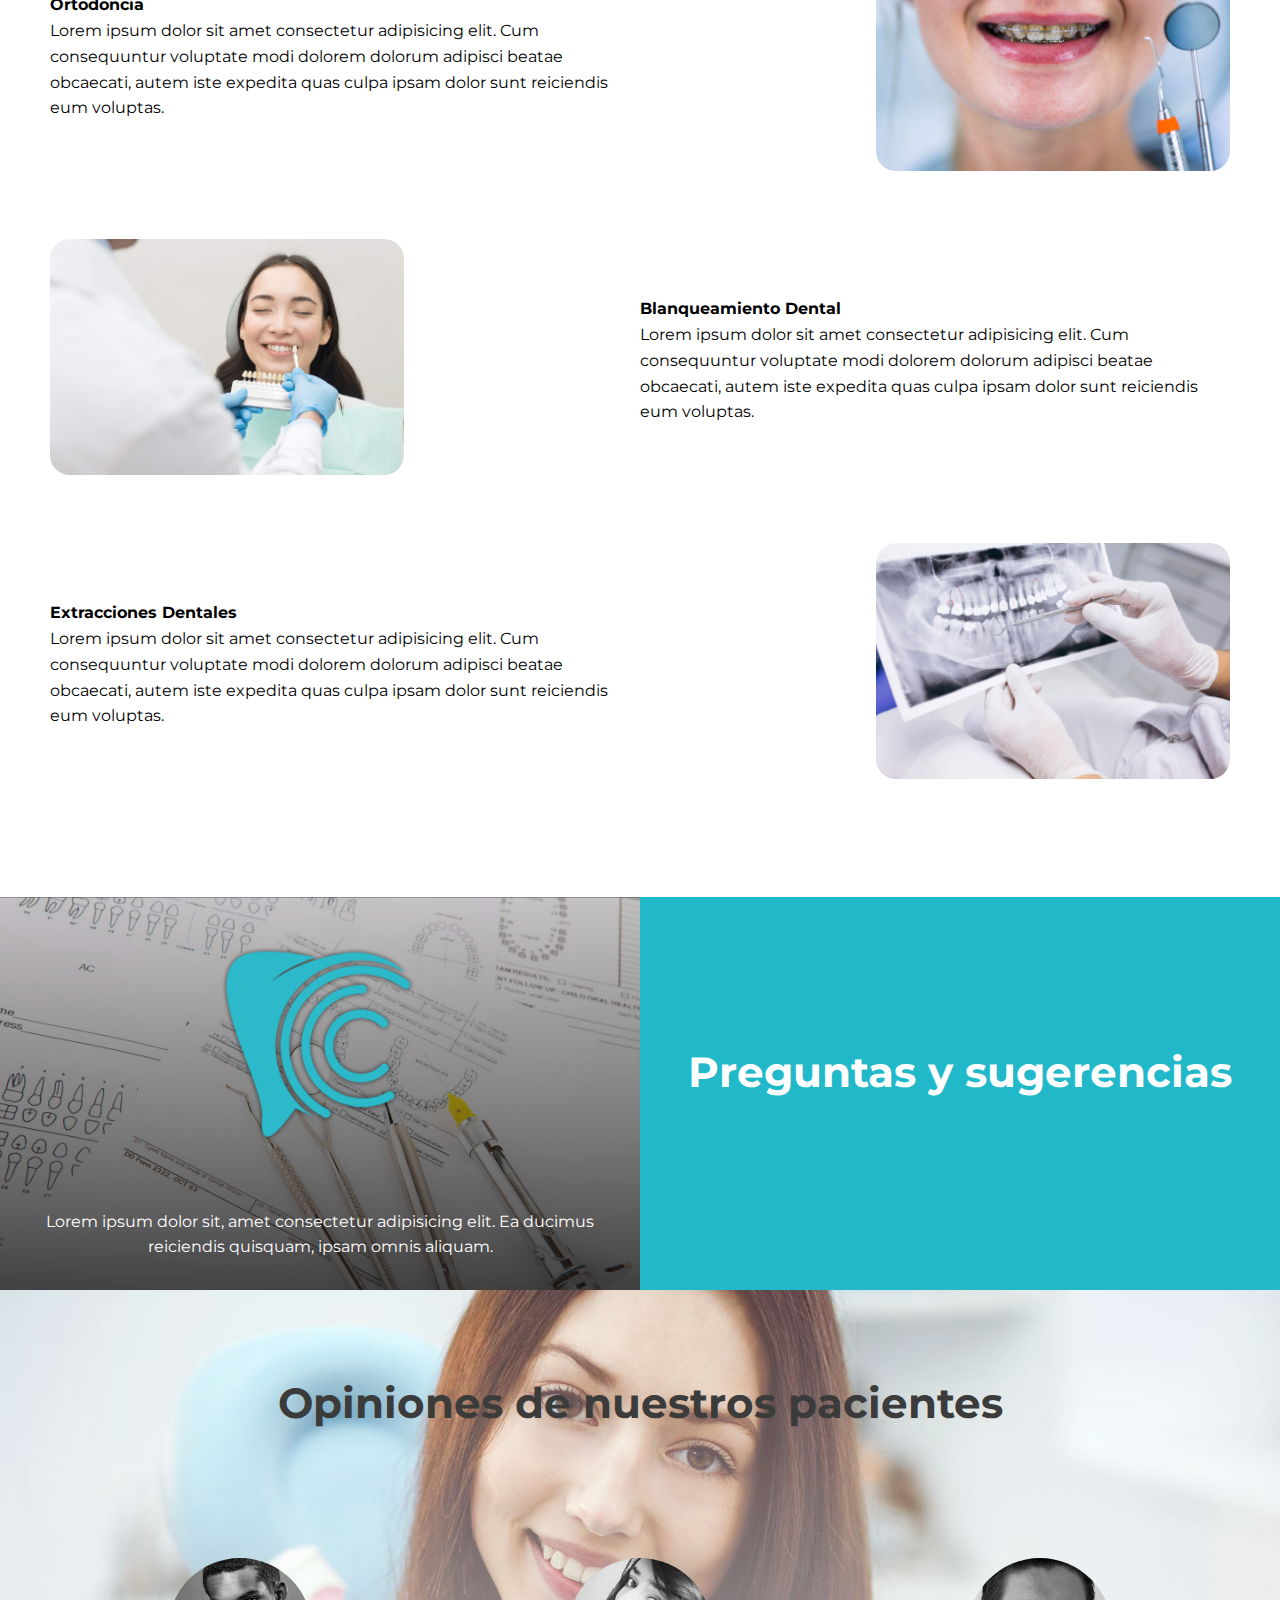
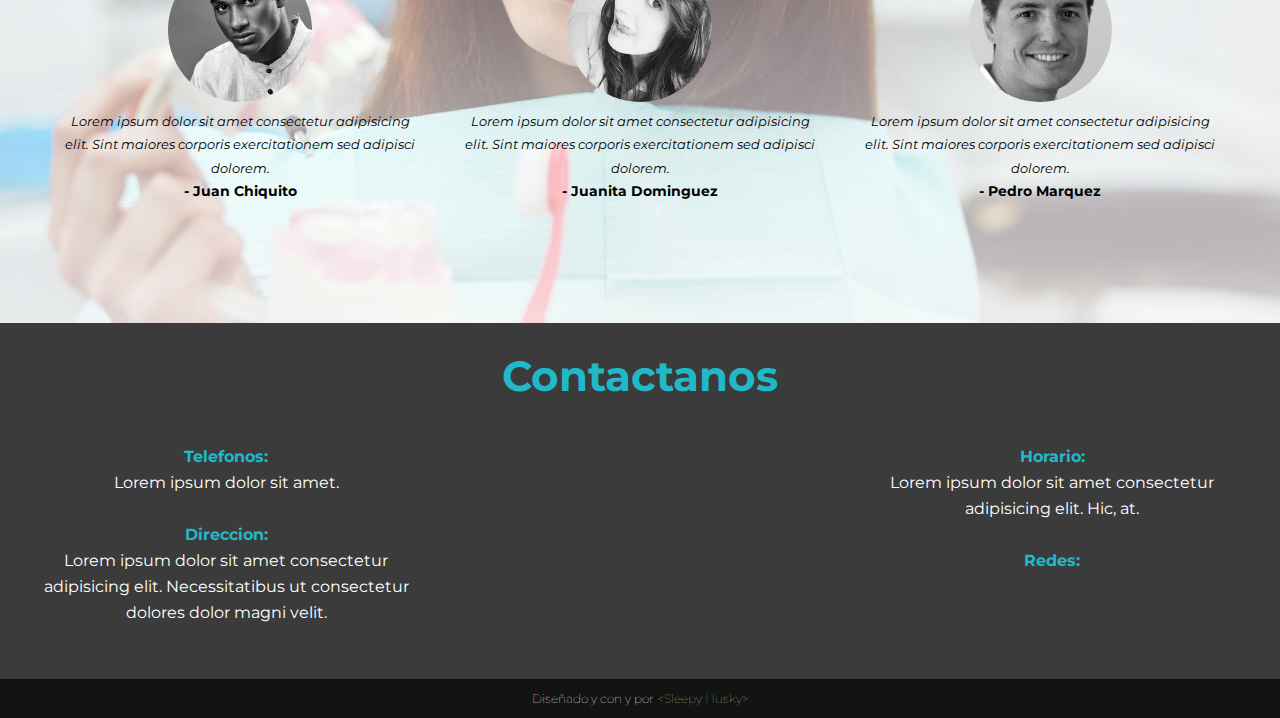
==== commit 513bbe0f: "Update index.html" ====
--- a/index.html
+++ b/index.html
@@ -11,7 +11,7 @@
   <link rel="stylesheet" href="https://use.fontawesome.com/releases/v5.4.1/css/all.css"
     integrity="sha384-5sAR7xN1Nv6T6+dT2mhtzEpVJvfS3NScPQTrOxhwjIuvcA67KV2R5Jz6kr4abQsz" crossorigin="anonymous">
   <link href="https://fonts.googleapis.com/css?family=Montserrat|Open+Sans" rel="stylesheet">
-  <link rel="stylesheet" href="CSS/index.css">
+  <link rel="stylesheet" href="css/index.css">
   <title>Centro Odontologico Razetti</title>
 </head>
 
@@ -261,4 +261,4 @@
   <!--End of Tawk.to Script-->
 </body>
 
-</html>+</html>
--- a/css/index.css
+++ b/css/index.css
@@ -0,0 +1,829 @@
+/*******************************
+********Estilos Comunes*********
+*******************************/
+
+/*
+Escala de fuentes
+4.236em
+2.618em
+1.618em
+1em
+0.618em
+0.382em
+0.236em
+*/
+
+html {
+  -webkit-box-sizing: border-box;
+  box-sizing: border-box;
+  scroll-behavior: smooth;
+}
+
+*, *:before, *:after {
+  -webkit-box-sizing: inherit;
+  box-sizing: inherit;
+}
+
+img {
+  max-width: 100%;
+}
+
+.sticky {
+  position: fixed;
+  top: 0;
+  left: 0;
+  width: 100%;
+  z-index: 999;
+}
+
+#menuPhone {
+  display: none;
+}
+
+#wrapper {
+  max-width: 1440px;
+  margin-left: auto;
+  margin-right: auto;
+}
+
+*, body {
+  padding: 0;
+  margin: 0;
+  font-family: 'Montserrat', sans-serif;
+  font-size: 100%;
+  line-height: 1.618em;
+}
+
+h1, h2 {
+  font-family: Montserrat;
+  font-size: 2.618em;
+  color: #21b8c9;
+}
+
+h3 {
+  font-size: 1.618;
+}
+
+/*******************************
+*************Header*************
+*******************************/
+
+header {
+  width: 100%;
+  height: 100vh;
+  display: -webkit-box;
+  display: -ms-flexbox;
+  display: flex;
+  position: relative
+}
+
+#header__image {
+  height: 100vh;
+  width: 50%;
+  background-size: cover;
+  background-position: center center;
+  padding: 20px;
+}
+
+#header__image img {
+  position: absolute;
+  width: 6.25em;
+  z-index:999;
+}
+
+/*******************************
+************Crossfade***********
+*******************************/
+
+.crossfadePhone {
+  display:none;
+}
+
+.crossfade > figure {
+  animation: imageAnimation 30s linear infinite 0s;
+  backface-visibility: hidden;
+  background-size: cover;
+  background-position: center center;
+  color: transparent;
+  height: 100%;
+  left: 0px;
+  opacity: 0;
+  position: absolute;
+  top: 0px;
+  width: 50vw;
+  z-index: 0;
+}
+
+.crossfade > figure:nth-child(1) {
+  background-image: linear-gradient(to right, rgba(255, 255, 255, 0) 0%, rgba(255, 255, 255, 0.1) 80%, rgb(255, 255, 255) 100%),url('../Assets/Stock/back/OG2OH50.jpg');
+}
+ 
+.crossfade > figure:nth-child(2) {
+  animation-delay: 6s;
+  background-image: linear-gradient(to right, rgba(255, 255, 255, 0) 0%, rgba(255, 255, 255, 0.1) 80%, rgb(255, 255, 255) 100%),url('../Assets/Stock/back2/1740.jpg');
+} 
+
+.crossfade > figure:nth-child(3) {
+  animation-delay: 12s;
+  background-image: linear-gradient(to right, rgba(255, 255, 255, 0) 0%, rgba(255, 255, 255, 0.1) 80%, rgb(255, 255, 255) 100%),url('../Assets/Stock/back3/OBDTHX0.jpg');
+}
+
+.crossfade > figure:nth-child(4) {
+  animation-delay: 18s;
+  background-image: linear-gradient(to right, rgba(255, 255, 255, 0) 0%, rgba(255, 255, 255, 0.1) 80%, rgb(255, 255, 255) 100%),url('../Assets/Stock/cirugia/9353.jpg');
+}
+
+.crossfade > figure:nth-child(5) {
+  animation-delay: 24s;
+  background-image: linear-gradient(to right, rgba(255, 255, 255, 0) 0%, rgba(255, 255, 255, 0.1) 80%, rgb(255, 255, 255) 100%),url('../Assets/Stock/hermosa-chica-sentada-oficina-dentista/19475.jpg');
+}
+
+@keyframes imageAnimation {
+  0% {
+ animation-timing-function: ease-in;
+ opacity: 0;
+}
+
+ 8% {
+ animation-timing-function: ease-out;
+ opacity: 1;
+}
+
+ 17% {
+ opacity: 1
+}
+
+ 25% {
+ opacity: 0
+}
+
+ 100% {
+ opacity: 0
+}
+}
+
+/*******************************
+************Crossfade***********
+*******************************/
+
+#header__text {
+  display: -webkit-box;
+  display: -ms-flexbox;
+  display: flex;
+  -webkit-box-orient: vertical;
+  -webkit-box-direction: normal;
+  -ms-flex-direction: column;
+  flex-direction: column;
+  width: 50%;
+  padding: 80px;
+  -webkit-box-pack: center;
+  -ms-flex-pack: center;
+  justify-content: center;
+  text-align: center;
+}
+
+#imgHeader {
+  display: none;
+}
+
+#header__text * {
+  margin-bottom: 40px;
+}
+
+#header__text h1 {
+  color: #2cbacb;
+}
+
+#imgHeader2 {
+  background: url("../Assets/Fotos/IMG_7278.jpg");
+  background-size: cover;
+  background-position: center center;
+  height:150px;
+  width: 250px;
+  border-radius: 0 20px 0 20px;
+  border: solid 2px #21b8c9;
+  animation: slide 15s infinite;
+  transition: all 3s ease-in;
+  -ms-flex-item-align: center;
+  -ms-grid-row-align: center;
+  align-self: center;
+}
+
+  @keyframes slide{
+    25% {
+        background-image: linear-gradient(to right, rgba(255, 255, 255, 0) 0%, rgba(255, 255, 255, 0.1) 80%, rgb(255, 255, 255) 100%), url("../Assets/Stock/back/OG2OH50.jpg");
+        background-position: center center;
+      }
+    50% {
+        background-image: linear-gradient(to right, rgba(255, 255, 255, 0) 0%, rgba(255, 255, 255, 0.1) 80%, rgb(255, 255, 255) 100%), url("../Assets/Stock/back2/1740.jpg");
+        background-position: center center;
+        }
+    75% {
+        background-image: linear-gradient(to right, rgba(255, 255, 255, 0) 0%, rgba(255, 255, 255, 0.1) 80%, rgb(255, 255, 255) 100%), url("../Assets/Stock/back3/OBDTHX0.jpg");
+        background-position: center center;
+        }
+    100% {
+        background-image: linear-gradient(to right, rgba(255, 255, 255, 0) 0%, rgba(255, 255, 255, 0.1) 80%, rgb(255, 255, 255) 100%), url("../Assets/Stock/cirugia/9353.jpg");
+        background-position: center center;
+      }
+  }
+
+#side__social {
+  width: 3em;
+  padding: 15px;
+  display: -webkit-box;
+  display: -ms-flexbox;
+  display: flex;
+  -webkit-box-orient: vertical;
+  -webkit-box-direction: normal;
+  -ms-flex-direction: column;
+  flex-direction: column;
+  text-align: center;
+  position: absolute;
+  bottom: 0;
+  right: 0;
+  background: #21b8c9;
+}
+
+#side__social i {
+  font-size: 1.5em;
+  color: white;
+  margin: .7em 0;
+}
+
+/*******************************
+*************NavBar*************
+*******************************/
+
+#navBar {
+  background-color: #3b3b3b;
+  display: -webkit-box;
+  display: -ms-flexbox;
+  display: flex;
+  -webkit-box-pack: justify;
+  -ms-flex-pack: justify;
+  justify-content: space-between;
+  -webkit-box-align: center;
+  -ms-flex-align: center;
+  align-items: center;
+  color: #21b8c9;
+}
+
+#navBar img {
+  height: 50px;
+  padding-left: 10px;
+}
+
+#navBar ul {
+  display: -webkit-box;
+  display: -ms-flexbox;
+  display: flex;
+}
+
+#navBar li {
+  padding-right: 10px;
+  padding-left: 10px;
+  padding-top: 20px;
+  padding-bottom: 20px;
+  list-style-type: none;
+  text-align: center;
+  color: #fff;
+}
+
+#navBar li:hover {
+  background-color: #21b8c9;
+  color: #3b3b3b;
+  font-weight: bold
+}
+
+#navBar a {
+  text-decoration: none;
+  color: inherit;
+}
+
+#CTAOd {
+  padding-right: 10px;
+  padding-left: 10px;
+  background-color: #21b8c9;
+  color: #3b3b3b;
+}
+
+/*******************************
+********Mision y Vision*********
+*******************************/
+
+#misVis {
+  background-image: -webkit-gradient(linear, left bottom, left top, from(rgba(22, 22, 22, 1)), to(rgba(22, 22, 22, .6))), url("../Assets/Stock/hermosa-chica-sentada-oficina-dentista/19475.jpg");
+  background-image: -webkit-linear-gradient(bottom, rgba(22, 22, 22, 1), rgba(22, 22, 22, .6)), url("../Assets/Stock/hermosa-chica-sentada-oficina-dentista/19475.jpg");
+  background-image: -o-linear-gradient(bottom, rgba(22, 22, 22, 1), rgba(22, 22, 22, .6)), url("../Assets/Stock/hermosa-chica-sentada-oficina-dentista/19475.jpg");
+  background-image: linear-gradient(to top, rgba(22, 22, 22, 1), rgba(22, 22, 22, .6)), url("../Assets/Stock/hermosa-chica-sentada-oficina-dentista/19475.jpg");
+  background-size: cover;
+  background-position: center center;
+  display: -webkit-box;
+  display: -ms-flexbox;
+  display: flex;
+  padding: 80px 20px;
+}
+
+#misVis>* {
+  padding: 50px 40px 40px 40px;
+}
+
+#mision {
+  text-align: right;
+}
+
+#misVis p {
+  color: white;
+}
+
+/*******************************
+********Especialidades**********
+*******************************/
+
+#especialidades {
+  text-align: center;
+  padding: 80px 20px;
+}
+
+.especialidad {
+  display: -webkit-box;
+  display: -ms-flexbox;
+  display: flex;
+  -webkit-box-align: center;
+  -ms-flex-align: center;
+  align-items: center;
+  padding: 30px;
+  text-align: left;
+}
+
+.especialidad__imagen {
+  width: 50%;
+}
+
+.especialidad__imagen img {
+  width: 60%;
+  border-radius: 20px;
+}
+
+.especialidad__texto {
+  width: 50%;
+  text-align: left
+}
+
+.reverse {
+  -webkit-box-orient: horizontal;
+  -webkit-box-direction: reverse;
+  -ms-flex-direction: row-reverse;
+  flex-direction: row-reverse;
+  text-align: right;
+}
+
+/*******************************
+************Formulario***********
+*******************************/
+
+#formulario {
+  background-color: #21b8c9;
+  display: -webkit-box;
+  display: -ms-flexbox;
+  display: flex;
+}
+
+#imgFormulario {
+  width: 50%;
+  background-image: -webkit-gradient(linear, left bottom, left top, from(rgba(22, 22, 22, .8)), to(rgba(22, 22, 22, .2))), url("../Assets/Stock/back2/1740.jpg");
+  background-image: -webkit-linear-gradient(bottom, rgba(22, 22, 22, .8), rgba(22, 22, 22, .2)), url("../Assets/Stock/back2/1740.jpg");
+  background-image: -o-linear-gradient(bottom, rgba(22, 22, 22, .8), rgba(22, 22, 22, .2)), url("../Assets/Stock/back2/1740.jpg");
+  background-image: linear-gradient(to top, rgba(22, 22, 22, .8), rgba(22, 22, 22, .2)), url("../Assets/Stock/back2/1740.jpg");
+  background-position: center center;
+  background-size: cover;
+  display: -webkit-box;
+  display: -ms-flexbox;
+  display: flex;
+  -webkit-box-orient: vertical;
+  -webkit-box-direction: normal;
+  -ms-flex-direction: column;
+  flex-direction: column;
+  -webkit-box-pack: center;
+  -ms-flex-pack: center;
+  justify-content: center;
+  -webkit-box-align: center;
+  -ms-flex-align: center;
+  align-items: center;
+  padding: 30px;
+  color: white;
+  text-align: center;
+}
+
+#imgFormulario img {
+  width: 40%;
+  padding-bottom: 50px;
+}
+
+#textoFormulario {
+  width: 50%;
+  color: white;
+  text-align: center;
+  padding: 100px 20px;
+  display: -webkit-box;
+  display: -ms-flexbox;
+  display: flex;
+  -webkit-box-orient: vertical;
+  -webkit-box-direction: normal;
+  -ms-flex-direction: column;
+  flex-direction: column;
+  -webkit-box-pack: center;
+  -ms-flex-pack: center;
+  justify-content: center;
+}
+
+#textoFormulario input {
+  width: 100%;
+}
+
+#textoFormulario form {
+  width: 100%;
+  text-align: left;
+  padding: 0 15% 0 15%;
+}
+
+#textoFormulario #phone {
+  width: 50%;
+}
+
+#textoFormulario div {
+  margin: 1em 0 1em 0;
+}
+
+#textoFormulario textarea {
+  width: 100%;
+  height: 200px;
+}
+
+#textoFormulario h2 {
+  color: white;
+  margin-bottom: 1em;
+}
+
+.btn {
+  width: 170px;
+  height: 40px;
+  background-color: #3b3b3b;
+  border-radius: 5px;
+  border: none;
+  color: #fff;
+  -ms-flex-item-align: start;
+  align-self: flex-start;
+}
+
+/*******************************
+************Opiniones***********
+*******************************/
+
+#opiniones {
+  background-image: -webkit-gradient(linear, left bottom, left top, from(rgba(250, 250, 250, .8)), to(rgba(250, 250, 250, .2))), url("../Assets/Fotos/opiniones.jpg");
+  background-image: -webkit-linear-gradient(bottom, rgba(250, 250, 250, .8), rgba(250, 250, 250, .2)), url("../Assets/Fotos/opiniones.jpg");
+  background-image: -o-linear-gradient(bottom, rgba(250, 250, 250, .8), rgba(250, 250, 250, .2)), url("../Assets/Fotos/opiniones.jpg");
+  background-image: linear-gradient(to top, rgba(250, 250, 250, .8), rgba(250, 250, 250, .2)), url("../Assets/Stock/back3/OBDTHX0.jpg");
+  background-size: cover;
+  padding: 80px 20px;
+  text-align: center;
+}
+
+#opiniones h2 {
+  color: #3b3b3b;
+}
+
+#cajon__pacientes {
+  display: -webkit-box;
+  display: -ms-flexbox;
+  display: flex;
+  padding: 100px 20px 20px 20px;
+}
+
+.paciente {
+  text-align: center;
+  padding: 20px;
+}
+
+.paciente img {
+  border-radius: 50%;
+  width: 40%;
+  -webkit-transition: .5s;
+  -o-transition: .5s;
+  transition: .5s;
+  -webkit-filter: grayscale(100%);
+  filter: grayscale(100%);
+}
+
+.paciente img:hover {
+  -webkit-filter: grayscale(0%);
+  filter: grayscale(0%);
+}
+
+.paciente p, .paciente cite {
+  font-size: .9em
+}
+
+/*******************************
+*************Contacto************
+*******************************/
+
+#contacto {
+  background-color: #3b3b3b;
+  color: #fff;
+  text-align: center;
+  padding: 20px;
+}
+
+#cajon__contacto {
+  display: -webkit-box;
+  display: -ms-flexbox;
+  display: flex;
+  -webkit-box-align: center;
+  -ms-flex-align: center;
+  align-items: center;
+}
+
+#cajon__contacto div {
+  width: 33.3%;
+  text-align: center;
+  padding: 20px;
+}
+
+#cajon__contacto a {
+  color: #fff;
+  font-size: 2em;
+  margin: 10px;
+}
+
+#cajon__contacto span {
+  font-weight: bold;
+  color: #21b8c9
+}
+
+#bannerSleepy p {
+  padding: 10px 0;
+  text-align: center;
+  background-color: #131313;
+  color:white;
+  font-weight: lighter;
+  font-size: 12px;
+}
+
+#bannerSleepy a {
+  text-decoration: none;
+  color:#b6c47c;
+}
+
+/*******************************
+*************Media************
+*******************************/
+
+/*******************************
+*************Queries************
+*******************************/
+
+@media (max-width:600px) {
+  #menuPhone {
+    display: block;
+    background-color: #21b8c9;
+    color: #fff;
+    text-align: center;
+    padding: 10px;
+    -ms-flex-item-align: end;
+    align-self: flex-end
+  }
+  *, body {
+    font-size: 95%;
+  }
+  h1, h2 {
+    font-size: 1.618em
+  }
+  #side__social {
+    display: none
+  }
+  #misVis, #especialidades, #textoFormulario, #opiniones, #cajon__pacientes, #header__text {
+    padding: 20px 10px
+  }
+/*******************************
+*************Header*************
+*******************************/
+  #header__image {
+    display: none;
+  }
+  #header__text {
+    background-size: cover;
+    background-position: center center;
+    width: 100%;
+  }
+  #header__text p {
+    display: none;
+  }
+  #header__text * {
+    margin-bottom: 0;
+  }
+  #imgHeader {
+    display: block;
+    width: 150px;
+    height: 150px;
+    -ms-flex-item-align: center;
+    -ms-grid-row-align: center;
+    align-self: center;
+  }
+  #imgHeader2 {
+    display: none;
+  }
+
+/*******************************
+************Crossfade***********
+*******************************/
+
+.crossfadePhone {
+  display:block;
+}
+
+.crossfadePhone > figure {
+  animation: imageAnimationPhone 30s linear infinite 0s;
+  backface-visibility: hidden;
+  background-size: cover;
+  background-position: center center;
+  color: transparent;
+  height: 100vh;
+  left: 0px;
+  opacity: 0;
+  position: absolute;
+  top: 0px;
+  width: 100%;
+  z-index: -999;
+}
+
+.crossfadePhone > figure:nth-child(1) {
+  background-image: url('../Assets/Stock/back/OG2OH50.jpg');
+}
+ 
+.crossfadePhone > figure:nth-child(2) {
+  animation-delay: 6s;
+  background-image: url('../Assets/Stock/back2/1740.jpg');
+} 
+
+.crossfadePhone > figure:nth-child(3) {
+  animation-delay: 12s;
+  background-image: url('../Assets/Stock/back3/OBDTHX0.jpg');
+}
+
+.crossfadePhone > figure:nth-child(4) {
+  animation-delay: 18s;
+  background-image: url('../Assets/Stock/cirugia/9353.jpg');
+}
+
+.crossfadePhone > figure:nth-child(5) {
+  animation-delay: 24s;
+  background-image: url('../Assets/Stock/hermosa-chica-sentada-oficina-dentista/19475.jpg');
+}
+
+@keyframes imageAnimationPhone {
+  0% {
+ animation-timing-function: ease-in;
+ opacity: 0;
+}
+
+ 8% {
+ animation-timing-function: ease-out;
+ opacity: 1;
+}
+
+ 17% {
+ opacity: 1
+}
+
+ 25% {
+ opacity: 0
+}
+
+ 100% {
+ opacity: 0
+}
+}
+
+
+/*******************************
+*************NavBar*************
+*******************************/
+  #navBar {
+    -webkit-box-pack: justify;
+    -ms-flex-pack: justify;
+    justify-content: space-between;
+    text-align: center
+  }
+  #navBar ul {
+    display: none;
+  }
+  #navBar img {
+    height: 40px;
+    padding-left: 10
+  }
+  #navBar p {
+    margin-left: 10px;
+    margin-right: 10px;
+  }
+/*******************************
+********Mision y Vision*********
+*******************************/
+  #misVis {
+    background-image: -webkit-gradient(linear, left bottom, left top, from(rgba(22, 22, 22, 1)), to(rgba(22, 22, 22, .6))), url("../Assets/Stock/hermosa-chica-sentada-oficina-dentista/19475.jpg");
+  background-image: -webkit-linear-gradient(bottom, rgba(22, 22, 22, 1), rgba(22, 22, 22, .6)), url("../Assets/Stock/hermosa-chica-sentada-oficina-dentista/19475.jpg");
+  background-image: -o-linear-gradient(bottom, rgba(22, 22, 22, 1), rgba(22, 22, 22, .6)), url("../Assets/Stock/hermosa-chica-sentada-oficina-dentista/19475.jpg");
+  background-image: linear-gradient(to top, rgba(22, 22, 22, 1), rgba(22, 22, 22, .6)), url("../Assets/Stock/hermosa-chica-sentada-oficina-dentista/19475.jpg");
+    background-size: cover;
+    background-position: right center;
+    display: -webkit-box;
+    display: -ms-flexbox;
+    display: flex;
+    -webkit-box-orient: vertical;
+    -webkit-box-direction: normal;
+    -ms-flex-direction: column;
+    flex-direction: column;
+    text-align: center;
+  }
+  #mision {
+    text-align: center;
+  }
+/*******************************
+********Especialidades**********
+*******************************/
+  .especialidad {
+    display: -webkit-box;
+    display: -ms-flexbox;
+    display: flex;
+    -webkit-box-orient: vertical;
+    -webkit-box-direction: normal;
+    -ms-flex-direction: column;
+    flex-direction: column;
+    text-align: center;
+  }
+  .especialidad__imagen {
+    width: 100%
+  }
+  .especialidad__imagen img {
+    width: 100%;
+    margin-bottom: 1em;
+  }
+  .especialidad__texto {
+    width: 100%;
+    text-align: center;
+  }
+/*******************************
+************Formulario***********
+*******************************/
+  #imgFormulario {
+    display: none;
+  }
+  #textoFormulario {
+    width: 100%;
+    background-image: -webkit-gradient(linear, left bottom, left top, from(rgba(22, 22, 22, .8)), to(rgba(22, 22, 22, .2))), url("../Assets/Stock/back2/1740.jpg");
+  background-image: -webkit-linear-gradient(bottom, rgba(22, 22, 22, .8), rgba(22, 22, 22, .2)), url("../Assets/Stock/back2/1740.jpg");
+  background-image: -o-linear-gradient(bottom, rgba(22, 22, 22, .8), rgba(22, 22, 22, .2)), url("../Assets/Stock/back2/1740.jpg");
+  background-image: linear-gradient(to top, rgba(22, 22, 22, 1), rgba(22, 22, 22, .5)), url("../Assets/Stock/back2/1740.jpg");
+    background-position: center center;
+    background-size: cover;
+  }
+  #textoFormulario h2 {
+    margin-bottom: 0;
+  }
+/*******************************
+************Opiniones***********
+*******************************/
+  #opiniones {
+    background-image: -webkit-gradient(linear, left bottom, left top, from(#fff), to(#fff));
+    background-image: -webkit-linear-gradient(bottom, #fff, #fff);
+    background-image: -o-linear-gradient(bottom, #fff, #fff);
+    background-image: linear-gradient(to top, #fff, #fff)
+  }
+  #opiniones h2 {
+    color: #21b8c9;
+  }
+  #cajon__pacientes {
+    -webkit-box-orient: vertical;
+    -webkit-box-direction: normal;
+    -ms-flex-direction: column;
+    flex-direction: column;
+    background-color: #fff
+  }
+  .paciente img {
+    width: 60%;
+  }
+/*******************************
+*************Contacto************
+*******************************/
+  #cajon__contacto {
+    -webkit-box-orient: vertical;
+    -webkit-box-direction: normal;
+    -ms-flex-direction: column;
+    flex-direction: column;
+  }
+  #cajon__contacto div {
+    width: 100%;
+  }
+}